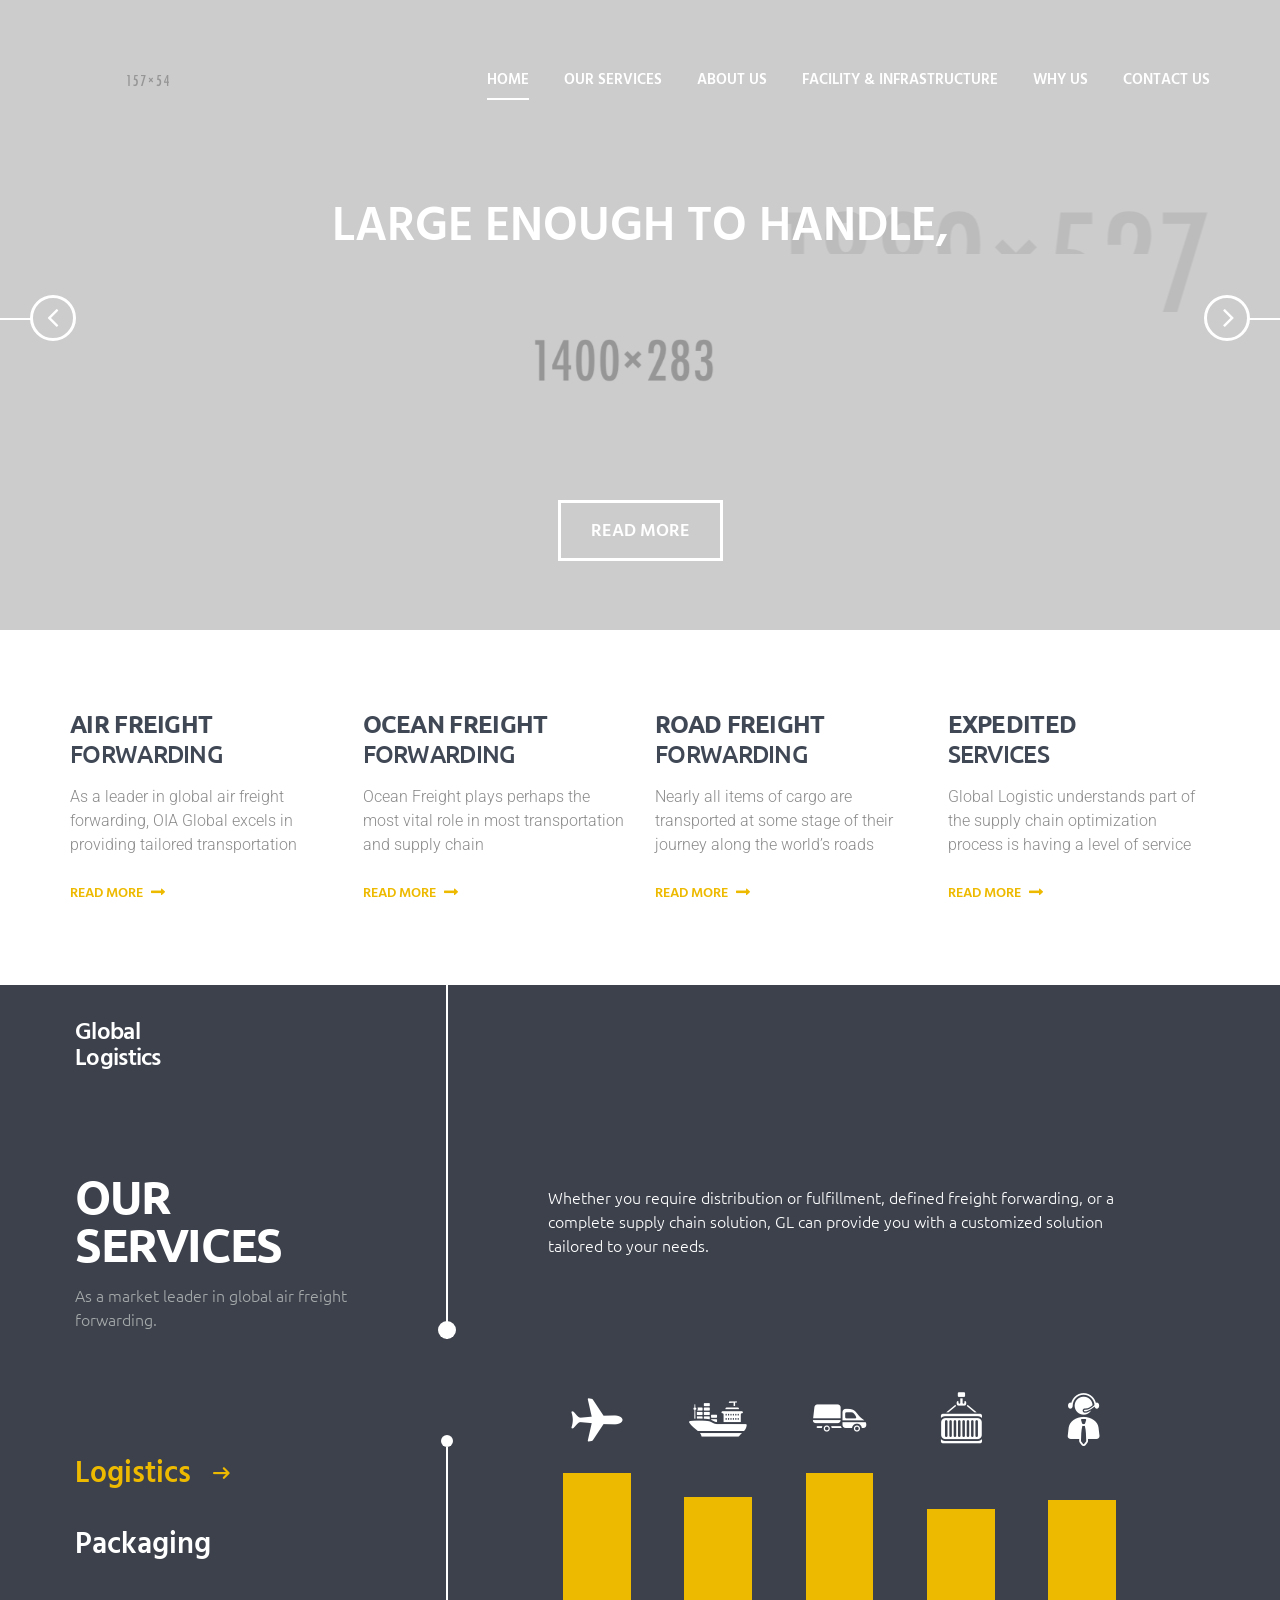
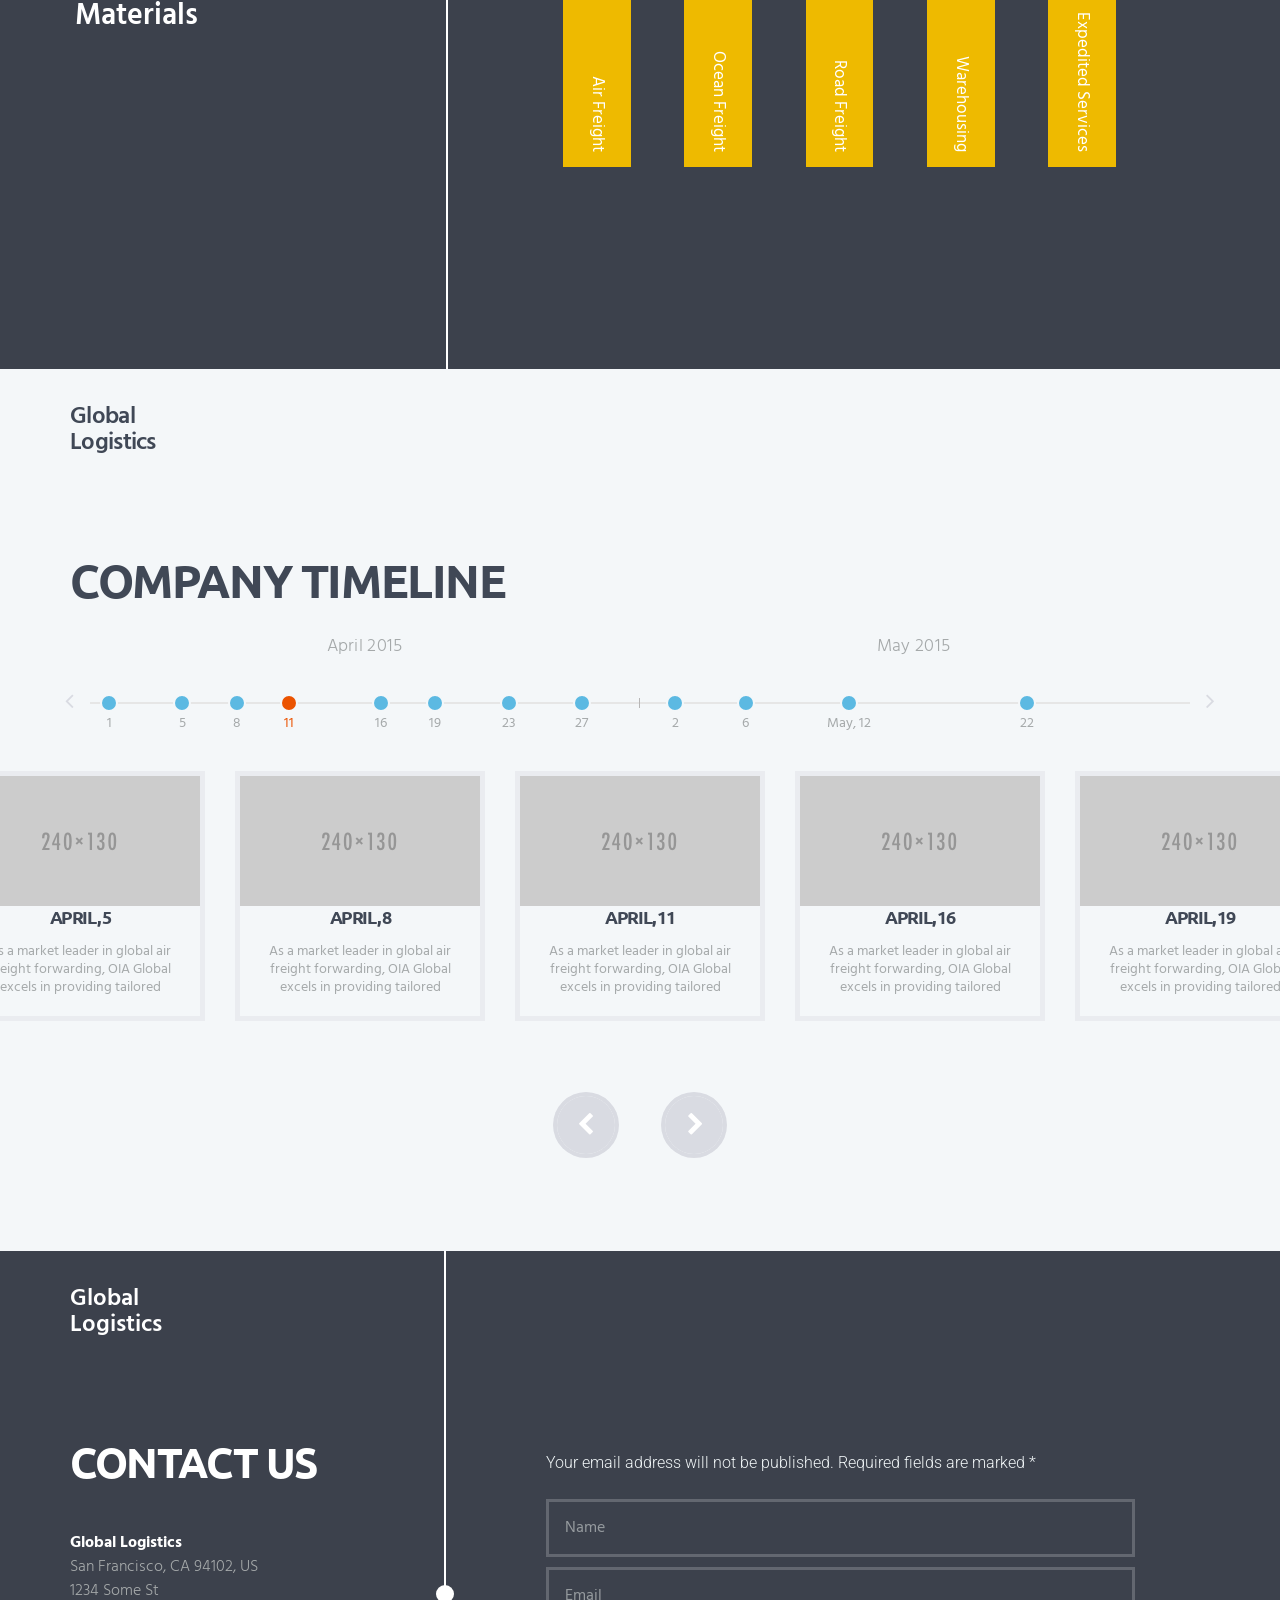
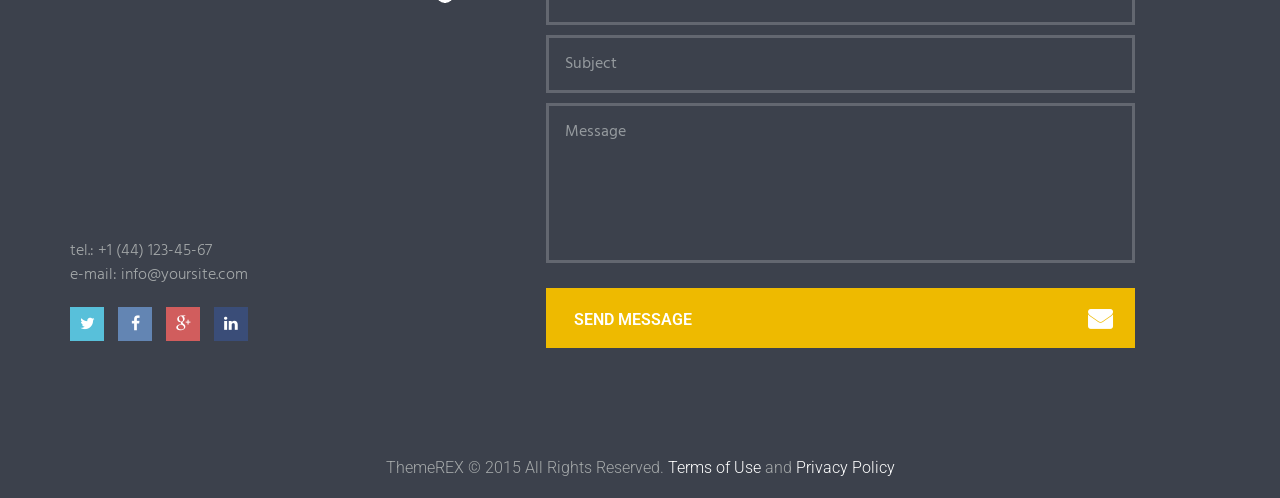
==== global-logistics-2023-11-27-05-33-15-utc/globallogistics-html_v1.1/index.html @ bd1159e5 "Initial commit" ====
<!DOCTYPE html>
<!--[if lt IE 7]>      <html class="no-js lt-ie9 lt-ie8 lt-ie7"> <![endif]-->
<!--[if IE 7]>         <html class="no-js lt-ie9 lt-ie8"> <![endif]-->
<!--[if IE 8]>         <html class="no-js lt-ie9"> <![endif]-->
<!--[if gt IE 8]><!--> 
<html class="no-js"> <!--<![endif]-->
<head>
    <meta charset="UTF-8">
    <meta name="viewport" content="width=device-width, initial-scale=1, maximum-scale=1">
    <link rel="icon" type="image/x-icon" href="images/icon/favicon.ico">
    <title>Global Logistics | Freight & Supply Chain Solutions</title>
    <link rel="stylesheet" href="css/bootstrap.min.css">
    <link rel="stylesheet" id="timeline-css-css" href="css/timeline.css" type="text/css" media="all">
    <link rel="stylesheet" id="packed-css" href="css/_packed.css" type="text/css" media="all">
    <link rel="stylesheet" id="rs-settings-css" href="js/vendor/revslider/css/settings.css" type="text/css" media="all">
    <link rel="stylesheet" id="fontello-style-css" href="css/fontello.css" type="text/css" media="all">
    <link rel="stylesheet" id="main-style-css" href="css/main_style.css" type="text/css" media="all">
    <link rel="stylesheet" id="custom-style-css" href="css/custom-style.css" type="text/css" media="all">
    <style id="custom-style-inline-css" type="text/css"></style>
    <link rel="stylesheet" id="responsive-style-css" href="css/responsive.css" type="text/css" media="all">
</head>

<body class="home page body_style_fullscreen body_filled article_style_stretch top_panel_opacity_transparent top_panel_over user_menu_hide sidebar_hide">

    <div class="body_wrap">

        <div class="page_wrap">

            <div class="top_panel_fixed_wrap"></div>
            <header class="top_panel_wrap">
                <div class="menu_main_wrap logo_left menu_show">
                    <div class="container">
                        <div class="logo">
                            <a href="index.html">
                                <img src="images/icon/157x54.png" class="logo_main" alt="">
                                <span class="logo_info"></span>
                            </a>
                        </div>
                        <div class="menu_main">
                            <nav class="menu_main_nav_area">
                                <ul id="menu_main" class="menu_main_nav">
                                    <li class="menu-item current-menu-item current-menu-parent menu-item-has-children">
                                        <a href="index.html" class="sf-with-ul">Home</a>
                                        <ul class="sub-menu">
                                            <li class="menu-item current-menu-item current_page_item">
                                                <a href="index.html">Homepage Default</a>
                                            </li>
                                            <li class="menu-item">
                                                <a href="homepage-optional.html">Homepage Optional</a>
                                            </li>
                                            <li class="menu-item">
                                                <a href="homepage-creative.html">Homepage Creative</a>
                                            </li>
                                        </ul>
                                    </li>
                                    <li class="menu-item">
                                        <a href="our-services.html">Our services</a>
                                    </li>
                                    <!-- FIXED: About Us now correctly links to about-us.html (not features) -->
                                    <li class="menu-item">
                                        <a href="about-us.html">About Us</a>
                                    </li>
                                    <!-- Facility & Infrastructure - New Menu Item -->
                                    <li class="menu-item">
                                        <a href="facility-infrastructure.html">Facility & Infrastructure</a>
                                    </li>
                                    <!-- Why Us - New Menu Item -->
                                    <li class="menu-item">
                                        <a href="why-us.html">Why Us</a>
                                    </li>
                                    <!-- Contact Us - renamed from Contact -->
                                    <li class="menu-item">
                                        <a href="contacts.html">Contact Us</a>
                                    </li>
                                </ul>
                            </nav>
                            <a href="#" class="menu_main_responsive_button icon-menu"></a>
                        </div>
                    </div>
                </div>
            </header>           

            <section class="slider_wrap slider_fullwide slider_engine_revo slider_alias_main">
                        
                <div id="rev_slider_wrapper" class="rev_slider_wrapper fullwidthbanner-container">
                    <!-- START REVOLUTION SLIDER 4.6.92 fullwidth mode -->
                    <div id="rev_slider_1_1" class="rev_slider fullwidthabanner tp-simpleresponsive">
                        <ul class="tp-revslider-mainul">    <!-- SLIDE  -->
                            <li data-transition="fade" data-slotamount="7" data-masterspeed="400" data-saveperformance="off" class="tp-revslider-slidesli">
                                <!-- MAIN IMAGE -->
                                <div class="slotholder" data-bgposition="center top" data-bgfit="cover">
                                    <img class="tp-bgimg defaultimg" alt="" src="images/slider/2200x1400.png" data-src="images/slider/2200x1400.png">
                                </div>
                                <!-- LAYERS -->

                                <!-- LAYER NR. 1 -->
                                <div class="tp-caption customin fadeout start" data-x="-2115" data-y="-2" data-customin="x:3000;y:0;z:0;rotationX:0;rotationY:0;rotationZ:0;scaleX:1;scaleY:1;skewX:0;skewY:0;opacity:0.66;transformPerspective:600;transformOrigin:50% 50%;" data-speed="7700" data-start="0" data-easing="Power0.easeIn" data-elementdelay="0.1" data-endelementdelay="0.1" data-endspeed="300" data-endeasing="Quad.easeInOut">
                                    <img src="images/slider/1889x527.png" alt=""> 
                                </div>

                                <!-- LAYER NR. 2 -->
                                <div class="tp-caption trx-big tp-fade fadeout tp-resizeme start" data-x="center" data-hoffset="0" data-y="200" data-speed="500" data-start="600" data-easing="Quad.easeOut" data-splitin="none" data-splitout="none" data-elementdelay="0.1" data-endelementdelay="0.1" data-endspeed="400">
                                    Large enough to handle, <br>
                                    small enough to care 
                                </div>

                                <!-- LAYER NR. 3 -->
                                <div class="tp-caption customin ltr start" data-x="center" data-hoffset="-16" data-y="235" data-customin="x:-590;y:-140;z:-70;rotationX:0;rotationY:0;rotationZ:10;scaleX:1;scaleY:1;skewX:0;skewY:0;opacity:0;transformPerspective:600;transformOrigin:50% 50%;" data-speed="600" data-start="1200" data-easing="Quad.easeOut" data-elementdelay="0.1" data-endelementdelay="0.1" data-endspeed="600" data-endeasing="Quad.easeIn">
                                    <img src="images/slider/1400x283.png" alt="" data-ww="1241.696113074205" data-hh="251"> 
                                </div>

                                <!-- LAYER NR. 4 -->
                                <div class="tp-caption trx-no-style sfb fadeout start" data-x="center" data-hoffset="0" data-y="500" data-speed="500" data-start="1600" data-easing="Quad.easeOut" data-splitin="none" data-splitout="none" data-elementdelay="0.1" data-endelementdelay="0.1" data-endspeed="400">
                                    <a href="#" class="sc_button sc_button_square sc_button_bg_light">
                                        <span>read more</span>
                                    </a> 
                                </div>
                            </li>
                            <!-- SLIDE  -->
                            <li data-transition="fade" data-slotamount="7" data-masterspeed="400" data-saveperformance="off" class="tp-revslider-slidesli">
                                <!-- MAIN IMAGE -->
                                <div class="slotholder" data-bgposition="center top" data-bgfit="cover">
                                    <img class="tp-bgimg defaultimg" alt="" src="images/slider/2200x1400.png" data-src="images/slider/2200x1400.png">
                                    <div class="slot">
                                        <div class="slotslide">
                                            <div></div>
                                        </div>
                                    </div>
                                </div>
                                <!-- LAYERS -->

                                <!-- LAYER NR. 1 -->
                                <div class="tp-caption lfl stl start" data-x="center" data-hoffset="-408" data-y="bottom" data-voffset="1" data-speed="500" data-start="1900" data-easing="Quad.easeOut" data-elementdelay="0.1" data-endelementdelay="0.1" data-endspeed="400" data-endeasing="Quad.easeIn">
                                    <img src="images/slider/283x246.png" alt=""> 
                                </div>

                                <!-- LAYER NR. 2 -->
                                <div class="tp-caption sfr ltr start" data-x="center" data-hoffset="146" data-y="bottom" data-voffset="4" data-speed="500" data-start="1400" data-easing="Quad.easeOut" data-elementdelay="0.1" data-endelementdelay="0.5" data-endspeed="700" data-endeasing="Quad.easeIn">
                                    <img src="images/slider/815x246.png" alt=""> 
                                </div>

                                <!-- LAYER NR. 3 -->
                                <div class="tp-caption trx-big-extra tp-fade fadeout tp-resizeme start" data-x="center" data-hoffset="65" data-y="200" data-speed="500" data-start="600" data-easing="Quad.easeOut" data-splitin="none" data-splitout="none" data-elementdelay="0.1" data-endelementdelay="0.1" data-endspeed="400">
                                    Large enough to handle,<br>
                                    small enough to care 
                                </div>

                                <!-- LAYER NR. 4 -->
                                <div class="tp-caption randomrotate fadeout start" data-x="center" data-hoffset="435" data-y="307" data-speed="700" data-start="2500" data-easing="easeOutBounce" data-elementdelay="1" data-endelementdelay="0.1" data-endspeed="500">
                                    <img src="images/slider/107x53.png" alt=""> 
                                </div>
                            </li>
                            <!-- SLIDE  -->
                            <li data-transition="fade" data-slotamount="7" data-masterspeed="400" data-saveperformance="off" class="tp-revslider-slidesli">
                                <!-- MAIN IMAGE -->
                                <div class="slotholder" data-bgposition="center top" data-bgfit="cover">
                                    <img class="tp-bgimg defaultimg" alt="" src="images/slider/2200x1400.png" data-src="images/slider/2200x1400.png">
                                </div>
                                <!-- LAYERS -->

                                <!-- LAYER NR. 1 -->
                                <div class="tp-caption trx-big-left sfb fadeout tp-resizeme start" data-x="100" data-y="250" data-speed="500" data-start="1200" data-easing="Quad.easeOut" data-splitin="none" data-splitout="none" data-elementdelay="0.1" data-endelementdelay="0.1" data-endspeed="400">
                                    Large enough to handle,<br>
                                    small enough to care 
                                </div>

                                <!-- LAYER NR. 2 -->
                                <div class="tp-caption trx-normal-white sfb fadeout tp-resizeme start" data-x="100" data-y="370" data-speed="500" data-start="1600" data-easing="Quad.easeOut" data-splitin="none" data-splitout="none" data-elementdelay="0.1" data-endelementdelay="0.1" data-endspeed="300">
                                    As a market leader in global air freight forwarding, Global<br>
                                    Logistics excels in providing tailored transportation<br>
                                    solutions for client-specific needs.  
                                </div>

                                <!-- LAYER NR. 3 -->
                                <div class="tp-caption trx-no-style sfb fadeout start" data-x="100" data-y="475" data-speed="500" data-start="2000" data-easing="Quad.easeOut" data-splitin="none" data-splitout="none" data-elementdelay="0.1" data-endelementdelay="0.1" data-endspeed="400">
                                    <a href="#" class="sc_button sc_button_square sc_button_bg_light">
                                        <span>read more</span>
                                    </a> 
                                </div>

                                <!-- LAYER NR. 4 -->
                                <div class="tp-caption sfb stb start" data-x="right" data-hoffset="-120" data-y="bottom" data-voffset="10" data-speed="600" data-start="800" data-easing="Quad.easeOut" data-elementdelay="0.1" data-endelementdelay="0.1" data-endspeed="400" data-endeasing="Quad.easeIn">
                                    <img src="images/slider/480x538.png" alt="" data-ww="408.9807692307693" data-hh="459"> 
                                </div>
                            </li>
                        </ul>
                    </div>
                                
                </div><!-- END REVOLUTION SLIDER -->        
            </section>

            <div class="page_content">

                <section class="fullwidth_section forwarding_section">
                    <div class="container-fluid">
                        <div class="row">
                            <div class="col-sm-12">
                                <div class="sc_section">
                                    <div class="sc_content container">
                                        <div class="columns_wrap">
                                            <div class="col-md-3 col-sm-6 col-xs-6 sc_column_item">
                                                <h4 class="sc_title sc_title_regular">Air Freight</h4>
                                                <h4 class="sc_title sc_title_regular">Forwarding</h4>
                                                    <p>As a leader in global air freight forwarding, OIA Global excels in providing tailored transportation</p>
                                                <a href="#" class="sc_button sc_button_square sc_button_bg_underline  sc_button_iconed">
                                                    read more
                                                    <span class="sc_button_iconed icon-right"></span> 
                                                </a>
                                            </div>
                                            <div class="col-md-3 col-sm-6 col-xs-6 sc_column_item">
                                                <h4 class="sc_title sc_title_regular">Ocean Freight</h4>
                                                <h4 class="sc_title sc_title_regular">Forwarding</h4>
                                                    <p>Ocean Freight plays perhaps the most vital role in most transportation and supply chain</p>
                                                <a href="#" class="sc_button sc_button_square sc_button_bg_underline  sc_button_iconed ">
                                                    read more
                                                    <span class="sc_button_iconed icon-right"></span> 
                                                </a>
                                            </div>
                                            <div class="col-md-3 col-sm-6 col-xs-6 sc_column_item">
                                                <h4 class="sc_title sc_title_regular">Road Freight</h4>
                                                <h4 class="sc_title sc_title_regular">Forwarding</h4>
                                                    <p>Nearly all items of cargo are transported at some stage of their journey along the world’s roads</p>
                                                <a href="#" class="sc_button sc_button_square sc_button_bg_underline  sc_button_iconed ">
                                                    read more
                                                    <span class="sc_button_iconed icon-right"></span> 
                                                </a>
                                            </div>
                                            <div class="col-md-3 col-sm-6 col-xs-6 sc_column_item">
                                                <h4 class="sc_title sc_title_regular">Expedited</h4>
                                                <h4 class="sc_title sc_title_regular">Services</h4>
                                                    <p>Global Logistic understands part of the supply chain optimization process is having a level of service</p>
                                                <a href="#" class="sc_button sc_button_square sc_button_bg_underline  sc_button_iconed ">
                                                    read more
                                                    <span class="sc_button_iconed icon-right"></span>
                                                </a>
                                            </div>
                                        </div>
                                    </div>
                                </div>
                            </div>
                        </div>
                    </div>
                </section>

                <section class="fullwidth_section no_padding_container dark_section">
                    <div class="container-fluid">
                        <div class="row">
                            <div class="col-sm-12">
                                <div class="sc_section">
                                    <div class="sc_section_overlay">
                                        <div class="sc_section_content">
                                            <div class="sc_content container">
                                                <div class="sc_section sc_tabs_section style_3">
                                                    <div id="sc_tabs_1" class="sc_tabs sc_tabs_style_3" data-active="0">
                                                        <div class="sc_tabs_wrap_first">
                                                            <div class="sc_tabs_wrap">
                                                                <div class="sc_tabs_top">
                                                                    <h4 class="subtitle">Global<br>Logistics</h4>
                                                                    <h2 class="title">our<br>services</h2>
                                                                    <div class="description">As a market leader in global air freight forwarding.</div>
                                                                </div>
                                                                <ul class="sc_tabs_titles" role="tablist">
                                                                    <li class="sc_tabs_title" role="tab" tabindex="0" aria-controls="sc_tab_1" aria-labelledby="sc_tab_1_tab" aria-selected="true" aria-expanded="true">
                                                                        <a href="#sc_tab_1" class="theme_button ui-tabs-anchor" id="sc_tab_1_tab" tabindex="-1">
                                                                        Logistics
                                                                            <span class="icon-right11"></span>
                                                                        </a>
                                                                    </li>
                                                                    <li class="sc_tabs_title" role="tab" tabindex="-1" aria-controls="sc_tab_2" aria-labelledby="sc_tab_2_tab" aria-selected="false" aria-expanded="false">
                                                                        <a href="#sc_tab_2" class="theme_button ui-tabs-anchor" id="sc_tab_2_tab" tabindex="-1">
                                                                        Packaging
                                                                            <span class="icon-right11"></span>
                                                                        </a>
                                                                    </li>
                                                                    <li class="sc_tabs_title last ui-state-default ui-corner-top" role="tab" tabindex="-1" aria-controls="sc_tab_3" aria-labelledby="sc_tab_3_tab" aria-selected="false" aria-expanded="false">
                                                                        <a href="#sc_tab_3" class="theme_button ui-tabs-anchor" id="sc_tab_3_tab" tabindex="-1">
                                                                        Materials
                                                                            <span class="icon-right11"></span>
                                                                        </a>
                                                                    </li>
                                                                </ul>
                                                            </div> 
                                                            <div id="sc_tab_1" class="sc_tabs_content" aria-labelledby="sc_tab_1_tab" role="tabpanel" aria-hidden="false">
                                                                <p>Whether you require distribution or fulfillment, defined freight forwarding, or a complete supply chain solution, GL can provide you with a customized solution tailored to your needs.</p>
                                                                <div class="sc_skills sc_skills_bar3 sc_skills_vertical" data-type="bar3" data-subtitle="Skills" data-dir="vertical">
                                                                    <div class="columns_wrap sc_skills_columns sc_skills_columns_5">
                                                                        <div class="sc_skills_column col-sm-2 col-xs-2">
                                                                            <div class="sc_skills_item sc_skills_style_1">
                                                                                <div class="sc_skills_icon">
                                                                                    <span class="icon-plane-2"></span>
                                                                                </div> 
                                                                                <div class="sc_skills_total width_icon" data-start="0" data-stop="99" data-step="1" data-max="100" data-speed="31" data-duration="3069" data-ed="%"></div>
                                                                                <div class="sc_skills_count"></div> 
                                                                                <div class="sc_skills_info">
                                                                                    <div class="sc_skills_label">Air Freight </div>
                                                                                </div>
                                                                            </div>
                                                                        </div> 
                                                                        <div class="sc_skills_column col-sm-2 col-xs-2">
                                                                            <div class="sc_skills_item sc_skills_style_1">
                                                                                <div class="sc_skills_icon">
                                                                                    <span class="icon-ship-2"></span>
                                                                                </div> 
                                                                                <div class="sc_skills_total width_icon" data-start="0" data-stop="90" data-step="1" data-max="100" data-speed="13" data-duration="1170" data-ed="%"></div>
                                                                                <div class="sc_skills_count"></div> 
                                                                                <div class="sc_skills_info">
                                                                                    <div class="sc_skills_label">Ocean Freight</div>
                                                                                </div>
                                                                            </div>
                                                                        </div> 
                                                                        <div class="sc_skills_column col-sm-2 col-xs-2">
                                                                            <div class="sc_skills_item sc_skills_style_1">
                                                                                <div class="sc_skills_icon">
                                                                                    <span class="icon-truck-2"></span>
                                                                                </div> 
                                                                                <div class="sc_skills_total width_icon" data-start="0" data-stop="98" data-step="1" data-max="100" data-speed="15" data-duration="1470" data-ed="%"></div>
                                                                                <div class="sc_skills_count"></div> 
                                                                                <div class="sc_skills_info">
                                                                                    <div class="sc_skills_label">Road Freight</div>
                                                                                </div>
                                                                            </div>
                                                                        </div> 
                                                                        <div class="sc_skills_column col-sm-2 col-xs-2">
                                                                            <div class="sc_skills_item sc_skills_style_1">
                                                                                <div class="sc_skills_icon">
                                                                                    <span class="icon-cargo"></span>
                                                                                </div> 
                                                                                <div class="sc_skills_total width_icon" data-start="0" data-stop="86" data-step="1" data-max="100" data-speed="11" data-duration="946" data-ed="%"></div>
                                                                                <div class="sc_skills_count"></div> 
                                                                                <div class="sc_skills_info">
                                                                                    <div class="sc_skills_label">Warehousing</div>
                                                                                </div>
                                                                            </div>
                                                                        </div> 
                                                                        <div class="sc_skills_column col-sm-2 col-xs-2">
                                                                            <div class="sc_skills_item sc_skills_style_1">
                                                                                <div class="sc_skills_icon">
                                                                                    <span class="icon-support"></span>
                                                                                </div> 
                                                                                <div class="sc_skills_total width_icon" data-start="0" data-stop="89" data-step="1" data-max="100" data-speed="16" data-duration="1424" data-ed="%"></div>
                                                                                <div class="sc_skills_count"></div> 
                                                                                <div class="sc_skills_info">
                                                                                    <div class="sc_skills_label">Expedited Services</div>
                                                                                </div>
                                                                            </div>
                                                                        </div>
                                                                    </div>
                                                                </div>
                                                            </div>
                                                            <div id="sc_tab_2" class="sc_tabs_content" aria-labelledby="sc_tab_2_tab" role="tabpanel" aria-hidden="true">
                                                                <h3 class="sc_title sc_title_regular">Secure Packaging</h3>
                                                                    <p>GL has a menu of supply chain solutions that can optimize the effectiveness of your product promotion, and reduce the cost of your packaging and distribution as well as your carbon footprint.</p>
                                                                    <p>“Sales Lift” is music to any marketing, brand or merchandising manager’s ears. GL understands the impact packaging has when your customers are competing for market dollars.</p>
                                                                    <p>Above all OIA’s retail business model combines material choices with an innovative design approach and color management process that supports “Sales Lift” to meet or exceed your ROI expectations.</p>
                                                                <div class="sc_section aligncenter">
                                                                    <figure class="sc_image  sc_image_shape_square">
                                                                        <img src="images/330x267.png" alt="">
                                                                    </figure>
                                                                </div>
                                                            </div>
                                                            <div id="sc_tab_3" class="sc_tabs_content" aria-labelledby="sc_tab_3_tab" role="tabpanel" aria-hidden="true">
                                                                <h3 class="sc_title sc_title_regular">Retail &amp; Transit Packaging</h3>
                                                                <p>GL has a menu of supply chain solutions that can optimize the effectiveness of your product promotion, and reduce the cost of your packaging and distribution as well as your carbon footprint.</p>
                                                                <p>“Sales Lift” is music to any marketing, brand or merchandising manager’s ears. GL understands the impact packaging has when your customers are competing for market dollars.</p>
                                                                <h3 class="sc_title sc_title_regular">Optimization</h3>
                                                                <p>GL is taking optimization to a whole new level. It has evolved into a comprehensive, fully integrated program designed to maximize productivity, minimize waste, and above all, reduce your per unit cost. Nothing exposes the weak links in your supply chain like optimization. And once those weaknesses are identified, we’ll work to eliminate them through our extensive program that includes the following key components:</p>
                                                                <div class="columns_wrap sc_columns sc_columns_count_2">
                                                                    <div class="col-sm-6 sc_column_item">
                                                                        <ul class="sc_list sc_list_style_iconed">
                                                                            <li class="sc_list_item">
                                                                                <span class="sc_list_icon icon-ok"></span>
                                                                                Solutions Engineering
                                                                            </li>
                                                                            <li class="sc_list_item">
                                                                                <span class="sc_list_icon icon-ok"></span>
                                                                                High-Performance Material
                                                                            </li>
                                                                            <li class="sc_list_item">
                                                                                <span class="sc_list_icon icon-ok"></span>
                                                                                Supply Chain Network
                                                                            </li>
                                                                        </ul>
                                                                    </div> 
                                                                    <div class="col-sm-6 sc_column_item">
                                                                        <ul class="sc_list sc_list_style_iconed">
                                                                            <li class="sc_list_item">
                                                                                <span class="sc_list_icon icon-ok"></span>
                                                                                Deployed Resources
                                                                            </li>
                                                                            <li class="sc_list_item">
                                                                                <span class="sc_list_icon icon-ok"></span>
                                                                                Logistics
                                                                            </li>
                                                                            <li class="sc_list_item">
                                                                                <span class="sc_list_icon icon-ok"></span>
                                                                                Financial Reporting
                                                                            </li>
                                                                        </ul>
                                                                    </div>
                                                                </div>
                                                            </div>
                                                        </div>
                                                    </div>
                                                </div>
                                            </div>
                                        </div>
                                    </div>
                                </div>
                            </div>
                        </div>
                    </div>         
                </section>

                <!-- Service Calculator section removed completely -->

                <section class="fullwidth_section grey_section no_padding_top_container timeline_section">
                    <div class="container-fluid">
                        <div class="row">
                            <div class="col-sm-12">
                                <div class="sc_section">
                                    <div class="sc_section_overlay">
                                        <div class="sc_section_content">
                                            <div class="sc_content container">
                                                <h4 class="subtitle_container">Global<br>Logistics</h4>
                                                <h2 class="sc_title sc_title_regular sc_align_left">Company timeline</h2>
                                            </div>
                                            <div class="sc_section bg_tint_none">
                                                <!-- BEGIN TIMELINE --> 

                                                <div id="tl1" class="timeline flatLine">
                                                    <div class="item" data-id="01/04/2015" data-description="April, 1" data-count="0">
                                                        <a class="con_borderImage">
                                                            <img src="images/timeline/240x130.png" alt="">
                                                        </a>
                                                        <h2>April, 1</h2>
                                                        <span>As a market leader in global air freight forwarding, OIA Global excels in providing tailored</span>
                                                    </div>
                                                    <div class="item_open" data-id="01/04/2015" data-count="0">
                                                        <div class="item_open_cwrapper">
                                                            <div class="t_close" data-count="0" data-id="01/04/2015">Close</div>
                                                            <div class="item_open_content">
                                                                <img class="ajaxloader" src="images/timeline/loadingAnimation.gif" alt="">
                                                            </div>
                                                        </div>
                                                    </div>
                                                    <div class="item" data-id="05/04/2015" data-description="April, 5" data-count="1">
                                                        <a class="con_borderImage">
                                                            <img src="images/timeline/240x130.png" alt="">
                                                        </a>
                                                        <h2>April, 5</h2>
                                                        <span>As a market leader in global air freight forwarding, OIA Global excels in providing tailored</span>
                                                    </div>
                                                    <div class="item_open" data-id="05/04/2015" data-count="1">
                                                        <div class="item_open_cwrapper">
                                                            <div class="t_close" data-count="1" data-id="05/04/2015">Close</div>
                                                            <div class="item_open_content">
                                                                <img class="ajaxloader" src="images/timeline/loadingAnimation.gif" alt="">
                                                            </div>
                                                        </div>
                                                    </div>
                                                    <div class="item" data-id="08/04/2015" data-description="April, 8" data-count="2">
                                                        <a class="con_borderImage">
                                                            <img src="images/timeline/240x130.png" alt="">
                                                        </a>
                                                        <h2>April, 8</h2>
                                                        <span>As a market leader in global air freight forwarding, OIA Global excels in providing tailored</span>
                                                    </div>
                                                    <div class="item_open" data-id="08/04/2015" data-count="2">
                                                        <div class="item_open_cwrapper">
                                                            <div class="t_close" data-count="2" data-id="08/04/2015">Close</div>
                                                            <div class="item_open_content">
                                                                <img class="ajaxloader" src="images/timeline/loadingAnimation.gif" alt="">
                                                            </div>
                                                        </div>
                                                    </div>
                                                    <div class="item" data-id="11/04/2015" data-description="April, 11" data-count="3">
                                                        <a class="con_borderImage">
                                                            <img src="images/timeline/240x130.png" alt="">
                                                        </a>
                                                        <h2>April, 11</h2>
                                                        <span>As a market leader in global air freight forwarding, OIA Global excels in providing tailored </span>
                                                    </div>
                                                    <div class="item_open" data-id="11/04/2015" data-count="3">
                                                        <div class="item_open_cwrapper">
                                                            <div class="t_close" data-count="3" data-id="11/04/2015">Close</div>
                                                            <div class="item_open_content">
                                                                <img class="ajaxloader" src="images/timeline/loadingAnimation.gif" alt="">
                                                            </div>
                                                        </div>
                                                    </div>
                                                    <div class="item" data-id="16/04/2015" data-description="April, 16" data-count="4">
                                                        <a class="con_borderImage">
                                                            <img src="images/timeline/240x130.png" alt="">
                                                        </a>
                                                        <h2>April, 16</h2>
                                                        <span>As a market leader in global air freight forwarding, OIA Global excels in providing tailored </span>
                                                    </div>
                                                    <div class="item_open" data-id="16/04/2015" data-count="4">
                                                        <div class="item_open_cwrapper">
                                                            <div class="t_close" data-count="4" data-id="16/04/2015">Close</div>
                                                            <div class="item_open_content">
                                                                <img class="ajaxloader" src="images/timeline/loadingAnimation.gif" alt="">
                                                            </div>
                                                        </div>
                                                    </div>
                                                    <div class="item" data-id="19/04/2015" data-description="April, 19" data-count="5">
                                                        <a class="con_borderImage">
                                                            <img src="images/timeline/240x130.png" alt="">
                                                        </a>
                                                        <h2>April, 19</h2>
                                                        <span>As a market leader in global air freight forwarding, OIA Global excels in providing tailored</span>
                                                    </div>
                                                    <div class="item_open" data-id="19/04/2015" data-count="5">
                                                        <div class="item_open_cwrapper">
                                                            <div class="t_close" data-count="5" data-id="19/04/2015">Close</div>
                                                            <div class="item_open_content">
                                                                <img class="ajaxloader" src="images/timeline/loadingAnimation.gif" alt="">
                                                            </div>
                                                        </div>
                                                    </div>
                                                    <div class="item" data-id="23/04/2015" data-description="April, 23" data-count="6">
                                                        <a class="con_borderImage">
                                                            <img src="images/timeline/240x130.png" alt="">
                                                        </a>
                                                        <h2>April, 23</h2>
                                                        <span>As a market leader in global air freight forwarding, OIA Global excels in providing tailored </span>
                                                    </div>
                                                    <div class="item_open" data-id="23/04/2015" data-count="6">
                                                        <div class="item_open_cwrapper">
                                                            <div class="t_close" data-count="6" data-id="23/04/2015">Close</div>
                                                            <div class="item_open_content">
                                                                <img class="ajaxloader" src="images/timeline/loadingAnimation.gif" alt="">
                                                            </div>
                                                        </div>
                                                    </div>
                                                    <div class="item" data-id="27/04/2015" data-description="April, 27" data-count="7">
                                                        <a class="con_borderImage">
                                                            <img src="images/timeline/240x130.png" alt="">
                                                        </a>
                                                        <h2>April, 27</h2>
                                                        <span>As a market leader in global air freight forwarding, OIA Global excels in providing tailored </span>
                                                    </div>
                                                    <div class="item_open" data-id="27/04/2015" data-count="7">
                                                        <div class="item_open_cwrapper">
                                                            <div class="t_close" data-count="7" data-id="27/04/2015">Close</div>
                                                            <div class="item_open_content">
                                                                <img class="ajaxloader" src="images/timeline/loadingAnimation.gif" alt="">
                                                            </div>
                                                        </div>
                                                    </div>
                                                    <div class="item" data-id="02/05/2015" data-description="May, 2" data-count="8">
                                                        <a class="con_borderImage">
                                                            <img src="images/timeline/240x130.png" alt="">
                                                        </a>
                                                        <h2>May, 2</h2>
                                                        <span>As a market leader in global air freight forwarding, OIA Global excels in providing tailored</span>
                                                    </div>
                                                    <div class="item_open" data-id="02/05/2015" data-count="8">
                                                        <div class="item_open_cwrapper">
                                                            <div class="t_close" data-count="8" data-id="02/05/2015">Close</div>
                                                            <div class="item_open_content">
                                                                <img class="ajaxloader" src="images/timeline/loadingAnimation.gif" alt="">
                                                            </div>
                                                        </div>
                                                    </div>
                                                    <div class="item" data-id="06/05/2015" data-description="May, 6" data-count="9">
                                                        <a class="con_borderImage">
                                                            <img src="images/timeline/240x130.png" alt="">
                                                        </a>
                                                        <h2>May, 6</h2>
                                                        <span>As a market leader in global air freight forwarding, OIA Global excels in providing tailored</span>
                                                    </div>
                                                    <div class="item_open" data-id="06/05/2015" data-count="9">
                                                        <div class="item_open_cwrapper">
                                                            <div class="t_close" data-count="9" data-id="06/05/2015">Close</div>
                                                            <div class="item_open_content">
                                                                <img class="ajaxloader" src="images/timeline/loadingAnimation.gif" alt="">
                                                            </div>
                                                        </div>
                                                    </div>
                                                    <div class="item" data-id="12/05/2015" data-name="May, 12" data-description="May, 12" data-count="10">
                                                        <a class="con_borderImage">
                                                            <img src="images/timeline/240x130.png" alt="">
                                                        </a>
                                                        <h2>May, 12</h2>
                                                        <span>As a market leader in global air freight forwarding, OIA Global excels in providing tailored</span>
                                                    </div>
                                                    <div class="item_open" data-id="12/05/2015" data-count="10">
                                                        <div class="item_open_cwrapper">
                                                            <div class="t_close" data-count="10" data-id="12/05/2015">Close</div>
                                                            <div class="item_open_content">
                                                                <img class="ajaxloader" src="images/timeline/loadingAnimation.gif" alt="">
                                                            </div>
                                                        </div>
                                                    </div>
                                                    <div class="item" data-id="22/05/2015" data-description="May, 22" data-count="11">
                                                        <a class="con_borderImage">
                                                            <img src="images/timeline/240x130.png" alt="">
                                                        </a>
                                                        <h2>May, 22</h2>
                                                        <span>As a market leader in global air freight forwarding, OIA Global excels in providing tailored</span>
                                                    </div>
                                                    <div class="item_open" data-id="22/05/2015" data-count="11">
                                                        <div class="item_open_cwrapper">
                                                            <div class="t_close" data-count="11" data-id="22/05/2015">Close</div>
                                                            <div class="item_open_content">
                                                                <img class="ajaxloader" src="images/timeline/loadingAnimation.gif" alt="">
                                                            </div>
                                                        </div>
                                                    </div>
                                                    <div class="item" data-id="02/06/2015" data-description="June, 2" data-count="12">
                                                        <a class="con_borderImage">
                                                            <img src="images/timeline/240x130.png" alt="">
                                                        </a>
                                                        <h2>June, 2</h2>
                                                        <span>As a market leader in global air freight forwarding, OIA Global excels in providing tailored </span>
                                                    </div>
                                                    <div class="item_open" data-id="02/06/2015" data-count="12">
                                                        <div class="item_open_cwrapper">
                                                            <div class="t_close" data-count="12" data-id="02/06/2015">Close</div>
                                                            <div class="item_open_content">
                                                                <img class="ajaxloader" src="images/timeline/loadingAnimation.gif" alt="">
                                                            </div>
                                                        </div>
                                                    </div>
                                                </div> 
                                                <!-- END TIMELINE --> 
                                            </div>
                                        </div>
                                    </div>
                                </div>
                            </div>
                        </div>
                    </div>                
                </section>

                <!-- Testimonials (what people say about us) removed completely -->
                <!-- Featured News section removed completely -->
                <!-- Newsletter subscribe section removed completely -->

                <section class="fullwidth_section no_padding_top_container dark_section">
                    <div class="container-fluid">
                        <div class="row">
                            <div class="col-sm-12">
                                <div class="sc_section">
                                    <div class="sc_section_overlay">
                                        <div class="sc_section_content">
                                            <div class="sc_content container">
                                                <div class="sc_contact_form sc_contact_form_standard">
                                                    <div class="sc_contact_form_left">
                                                        <div class="sc_contact_info">
                                                            <h6 class="sc_contact_form_subtitle">Global<br>Logistics</h6>
                                                            <h2 class="sc_contact_form_title">contact us</h2>
                                                            <div class="sc_contact_form_address_wrap">
                                                                <div class="sc_contact_form_address_field">
                                                                    <span class="sc_contact_form_address_data">
                                                                        <b>Global Logistics</b>
                                                                        <br>San Francisco, CA 94102, US
                                                                        <br>1234 Some St
                                                                    </span>
                                                                </div>
                                                            </div>
                                                        </div>
                                                        <div class="sc_contact_info_bottom">
                                                            <div class="sc_contact_form_address_wrap">
                                                                <div class="sc_contact_form_address_field">
                                                                    <span class="sc_contact_form_address_label">tel.: </span>
                                                                    <span class="sc_contact_form_address_data">+1 (44) 123-45-67</span>
                                                                </div>
                                                                <div class="sc_contact_form_address_field">
                                                                    <span class="sc_contact_form_address_label">e-mail: </span>
                                                                    <span class="sc_contact_form_address_data">info@yoursite.com</span>
                                                                </div>
                                                            </div>
                                                            <div class="sc_socials sc_socials_size_small  color_icons">
                                                                <div class="sc_socials_item">
                                                                    <a href="https://twitter.com/Theme_REX" target="_blank" class="social_icons social_twitter icons">
                                                                        <span class="icon-twitter"></span>
                                                                        <span class="sc_socials_hover icon-twitter"></span>
                                                                    </a>
                                                                </div>
                                                                <div class="sc_socials_item">
                                                                    <a href="https://www.facebook.com/themerex" target="_blank" class="social_icons social_facebook icons">
                                                                        <span class="icon-facebook"></span>
                                                                        <span class="sc_socials_hover icon-facebook"></span>
                                                                    </a>
                                                                </div>
                                                                <div class="sc_socials_item">
                                                                    <a href="https://plus.google.com/102189073109602153696" target="_blank" class="social_icons social_gplus icons">
                                                                        <span class="icon-gplus"></span>
                                                                        <span class="sc_socials_hover icon-gplus"></span>
                                                                    </a>
                                                                </div>
                                                                <div class="sc_socials_item">
                                                                    <a href="#" target="_blank" class="social_icons social_linkedin icons">
                                                                        <span class="icon-linkedin"></span>
                                                                        <span class="sc_socials_hover icon-linkedin"></span>
                                                                    </a>
                                                                </div>
                                                            </div>
                                                        </div>
                                                    </div>
                                                    <div class="sc_contact_form_right">
                                                        <p class="sc_contact_form_description">Your email address will not be published. Required fields are marked *</p>
                                                        <form data-formtype="contact" method="post" action="#">
                                                            <div class="sc_contact_form_info">
                                                                <div class="sc_contact_form_item sc_contact_form_field label_over">
                                                                    <label class="required" for="sc_contact_form_username">Name</label>
                                                                    <input id="sc_contact_form_username" type="text" name="username" placeholder="Name">
                                                                </div>
                                                                <div class="sc_contact_form_item sc_contact_form_field label_over">
                                                                    <label class="required" for="sc_contact_form_email">E-mail</label>
                                                                    <input id="sc_contact_form_email" type="text" name="email" placeholder="Email">
                                                                </div>
                                                                <div class="sc_contact_form_item sc_contact_form_field label_over">
                                                                    <label class="required" for="sc_contact_form_subj">Subject</label>
                                                                    <input id="sc_contact_form_subj" type="text" name="subject" placeholder="Subject">
                                                                </div>
                                                            </div>
                                                            <div class="sc_contact_form_item sc_contact_form_message label_over">
                                                                <label class="required" for="sc_contact_form_message">Message</label>
                                                                <textarea id="sc_contact_form_message" name="message" placeholder="Message"></textarea>
                                                            </div>
                                                            <div class="sc_contact_form_item sc_contact_form_button">
                                                                <button>
                                                                    Send message
                                                                    <span class="icon-mail-alt"></span>
                                                                </button>
                                                            </div>
                                                            <div class="result sc_infobox"></div>
                                                        </form>
                                                    </div>
                                                </div>
                                            </div>
                                        </div>
                                    </div>
                                </div>
                            </div>
                        </div>
                    </div>
                </section>    

            </div>        

            <section class="copyright_wrap fullwidth_section dark_section">
                <div class="container-fluid">
                    <div class="row">
                        <div class="col-sm-12">
                            <div class="container">
                                <p>ThemeREX © 2015 All Rights Reserved. 
                                    <a href="#">Terms of Use</a> 
                                    and
                                    <a href="#">Privacy Policy</a>
                                </p>
                            </div>
                        </div>
                    </div>
                </div>
            </section>
                    
        </div>

    </div>

<div class="preloader">
    <div class="preloader_image"></div>
</div>

    <script type="text/javascript" src="js/vendor/jquery.js"></script>
    <script type="text/javascript" src="js/vendor/jquery-migrate.min.js"></script>
    <script type="text/javascript" src="js/vendor/bootstrap.min.js"></script>

    <script type="text/javascript" src="js/vendor/jquery.timeline.min.js"></script>
    <script type="text/javascript" src="js/vendor/revslider/js/jquery.themepunch.tools.min.js"></script>
    <script type="text/javascript" src="js/vendor/revslider/js/jquery.themepunch.revolution.min.js"></script>
    
    <script type="text/javascript" src="js/_packed.js"></script>
    <script type="text/javascript" src="js/shortcodes.min.js"></script>
    <script type="text/javascript" src="js/_main.js"></script>
        
    <script type="text/javascript" src="js/vendor/jquery.formstyler.js"></script>
    <script type="text/javascript" src="js/vendor/jquery.validate.js"></script>
    <script type="text/javascript" src="js/vendor/logical.js"></script>
   

</body>
</html>
---- global-logistics-2023-11-27-05-33-15-utc/globallogistics-html_v1.1/css/timeline.css ----
@font-face {
    font-family: 'BebasNeueRegular';
    src: url('../font/bebasneue-webfont.eot');
    src: url('../font/bebasneue-webfont.eot?#iefix') format('embedded-opentype'),
         url('../font/bebasneue-webfont.woff') format('woff'),
         url('../font/bebasneue-webfont.ttf') format('truetype'),
         url('../font/bebasneue-webfont.svg#BebasNeueRegular') format('svg');
    font-weight: normal;
    font-style: normal;

}
@font-face {
  font-family: 'FontAwesome';
  src: url('../font/fontawesome-webfont.eot?v=4.0.3');
  src: url('../font/fontawesome-webfont.eot?#iefix&v=4.0.3') format('embedded-opentype'), 
       url('../font/fontawesome-webfont.woff?v=4.0.3') format('woff'), 
       url('../font/fontawesome-webfont.ttf?v=4.0.3') format('truetype'), 
       url('../font/fontawesome-webfont.svg?v=4.0.3#fontawesomeregular') format('svg');
  font-weight: normal;
  font-style: normal;
}

/* --- IMAGE --- */

.timeline a.timeline_rollover_bottom,
.timeline a.timeline_rollover_right,
.timeline a.timeline_rollover_top,
.timeline a.timeline_rollover_left
{
	margin:0;
 	display:block;
	position:relative;
	overflow:hidden;
}

.timeline a.timeline_rollover_bottom img,
.timeline a.timeline_rollover_right img,
.timeline a.timeline_rollover_top img,
.timeline a.timeline_rollover_left img {
	display:block;
}
.timeline .image_roll_zoom {
	display:inline-block;
	width:100%;
	height:100%;
	position:absolute;
	background:url('../../images/44x44.png') no-repeat center center;
}
.timeline .image_roll_glass {
	display:none;
	width:100%;
	height:100%;
	position:absolute;
	top:0;
	left:0;
	background:url('../../images/glass.png') repeat;
}


.timeline,
#content .timeline {
	height:0;
	overflow:hidden;
	position:relative;
}
.timelineLoader {
	width:100%;
	text-align:center;
	padding:150px 0;
}

.timeline .timeline_line .t_node_desc.t_node_desc_empty,
#content .timeline .timeline_line .t_node_desc.t_node_desc_empty,
 .timeline .timeline_line .t_node_desc.t_node_desc_empty > span,
#content .timeline .timeline_line .t_node_desc.t_node_desc_empty >span {
    display:none !important;
}


/* fixed line holder */
.timeline .timeline_line,
#content .timeline .timeline_line {
	margin-top:10px;
	margin-bottom:10px;
	width:100%;
}

/* full (including months that are not shown) line holder */
.timeline .t_line_holder,
#content .timeline .t_line_holder {
	height:80px;
	background:url('../images/timeline/light/line.jpg') repeat-x 0px 39px;
}

.timeline.darkLine .t_line_holder,
#content .timeline.darkLine .t_line_holder {
	background:url('../images/timeline/dark/line.jpg') repeat-x 0px 39px;
}

/* 2 months are stored in one view */
.timeline .t_line_view,
#content .timeline .t_line_view {
	height:20px;
	width:100%;
}

/* holder for year number */
.timeline h3.t_line_year,
#content .timeline h3.t_line_year {
	font-family: 'BebasNeueRegular';
	font-weight:normal;
	font-size:22px;
	margin:0;
	color:#545454;
}

/* holder for 1 month (constist of nodes and month caption) - we use borders to separate months thats why it has width 2px less then 50% */
.timeline .t_line_m,
#content .timeline .t_line_m {
	margin-top:35px;
	height:10px;
	border-left:1px solid #545454;
	border-right:1px solid #545454;
	width:448px;
}

/* month on the right side - has left set at 459 so border would overlap border from first element (to evade duplicated borders) */
.timeline .t_line_m.right,
#content .timeline .t_line_m.right {
	left:449px;
	width:449px;
}

/* month caption */
.timeline h4.t_line_month,
#content .timeline h4.t_line_month {
	font-family: 'BebasNeueRegular';
	font-weight:normal;
	font-size:20px;
	margin:-30px 0 0;
	color:#545454;
}


/* node on the timeline */
.timeline a.t_line_node,
#content .timeline a.t_line_node {
	text-decoration:none;
	padding:38px 0 4px;
	height:10px;
	font-size:12px;
	top:-25px;
	background:url('../images/timeline/light/dot.png') no-repeat center 24px;
	color:#141817;
}
.timeline.darkLine a.t_line_node,
#content .timeline.darkLine a.t_line_node {
	background:url('../images/timeline/dark/dot.png') no-repeat center 24px;
}

.timeline a.t_line_node:hover,
#content .timeline a.t_line_node:hover {
	background:url('../images/timeline/light/dot-rollover.png') no-repeat center 24px;
}

.timeline.darkLine a.t_line_node:hover,
#content .timeline.darkLine a.t_line_node:hover {
	background:url('../images/timeline/dark/dot-rollover.png') no-repeat center 24px;
}
.timeline a.t_line_node.active,
#content .timeline a.t_line_node.active {
	background:url('../images/timeline/light/dot-selected.png') no-repeat center 24px;
}

.timeline.darkLine a.t_line_node.active,
#content .timeline.darkLine a.t_line_node.active {
	background:url('../images/timeline/dark/dot-selected.png') no-repeat center 24px;
}

/* FLAT line design */

.timeline.flatLine .t_line_holder,
#content .timeline.flatLine .t_line_holder {
	padding: 10px 0 0 0;
	height:80px;
	background:url('../images/timeline/light/line.jpg') repeat-x 0px 49px;
}

.timeline.flatLine .t_line_m,
#content .timeline.flatLine .t_line_m {
	border-left:1px solid transparent;
	border-right:1px solid #b7b6b6;
}

.timeline.flatLine .t_line_m.right,
#content .timeline.flatLine .t_line_m.right {
	border-left:1px solid #b7b6b6;
	border-right:1px solid transparent;
}


.timeline.flatLine a.t_line_node,
#content .timeline.flatLine a.t_line_node {
	text-decoration:none;
	padding:38px 0 4px;
	font-family: Montserrat;
	height:10px;
	font-size:12px;
	line-height:12px;
	top:-25px;
	position: relative;
	color:#b7b6b6;
}
.timeline.flatLine a.t_line_node:after,
#content .timeline.flatLine a.t_line_node:after {
	content: "";
	border-radius: 22px;
	height: 10px;
	width: 10px;
	border: 2px solid #ffffff;
	position: absolute;
	top: 23px;
	left: 50%;
	margin: 0 0 0 -7px;
	background:#dd5555;
}
.timeline.flatLine a.t_line_node.active,
#content .timeline.flatLine a.t_line_node.active {
	color:#dd5555;
}

.timeline.flatLine a.t_line_node.active:after,
#content .timeline.flatLine a.t_line_node.active:after {
	border: 2px solid #b7b6b6;
}


.timeline.flatLine .t_node_desc,
#content .timeline.flatLine .t_node_desc {
	padding: 0;
	white-space: normal !important;
	top:-50px;
	opacity: 0;
	filter: alpha(opacity=0);
	left: 50%;
	color:#fff;
	display: inline-block !important;
	position: relative;
	transition:top 200ms, opacity 500ms;
	-webkit-transition:top 200ms, opacity 500ms;
	-moz-transition:top 200ms, opacity 500ms;
	background: transparent;
}

.timeline.flatLine a.t_line_node:hover .t_node_desc,
#content .timeline.flatLine a.t_line_node:hover .t_node_desc {
	top:0;
	opacity: 1;
	filter: alpha(opacity=100);
}

.timeline.flatLine .t_node_desc span,
#content .timeline.flatLine .t_node_desc span {
	white-space: nowrap;
	margin-left: -50%;
	margin-right: 50%;
	margin-top: -16px;
	display: block !important;
	padding:8px;
	border-radius: 3px;
	background: #dd5555;
	position: relative;
}
.timeline.flatLine .t_node_desc span:after,
#content .timeline.flatLine .t_node_desc span:after {
	content: "";
	width: 0;
	height: 0;
	display: block;
	position: absolute;
	bottom: -10px;
	border:5px solid transparent;
	border-top:5px solid #dd5555;
	left:50%;
	margin-left: -5px;
}
.timeline.flatLine #t_line_left,
.timeline.flatLine #t_line_right,
#content .timeline.flatLine #t_line_left,
#content .timeline.flatLine #t_line_right {
	display: inline-block;
	font-family: FontAwesome;
	font-style: normal;
	font-weight: normal;
	line-height: 1;
	-webkit-font-smoothing: antialiased;
	-moz-osx-font-smoothing: grayscale;
	cursor:pointer;
	top:39px;
	width:14px;
	height:21px;
	font-size: 21px;
	color: #b7b6b6;
	position: relative;
	background: transparent;
}

.timeline.flatLine #t_line_left:hover,
.timeline.flatLine #t_line_right:hover,
#content .timeline.flatLine #t_line_left:hover,
#content .timeline.flatLine #t_line_right:hover {
	color: #dd5555;
	background: transparent;
}

/* line arrow left */
.timeline.flatLine #t_line_left,
#content .timeline.flatLine #t_line_left {
	left:-30px;
}
.timeline.flatLine #t_line_left:after,
#content .timeline.flatLine #t_line_left:after {
	content: "\f104";
	position: absolute;
	right: 0;
	top:0;
}

/* line arrow right */
.timeline.flatLine #t_line_right,
#content .timeline.flatLine #t_line_right {
	right:-30px;
}
.timeline.flatLine #t_line_right:after,
#content .timeline.flatLine #t_line_right:after {
	content: "\f105";
	position: absolute;
	left: 0;
	top:0;
}

/* node description */
.timeline .t_node_desc,
#content .timeline .t_node_desc {
	background: rgb(26,134,172);
	opacity:0.9;
	filter:alpha(opacity=90);
	top:0;
	color:#fff;
	padding:1px 5px;
}

/* descriptions on right side go from right to left */
.timeline .t_node_desc.pos_right,
#content .timeline .t_node_desc.pos_right {
	right:0;
}

/* line arrow left */
.timeline #t_line_left,
#content .timeline #t_line_left {
	cursor:pointer;
	left:-30px;
	top:30px;
	width:14px;
	height:19px;
	background:url('../images/timeline/light/dot-selected.png') no-repeat left top;
}
.timeline.darkLine #t_line_left,
#content .timeline.darkLine #t_line_left {
	background:url('../images/timeline/dark/dot-selected.png') no-repeat left bottom;
}
.timeline #t_line_left:hover,
#content .timeline #t_line_left:hover {
	background:url('../images/timeline/light/dot-selected.png') no-repeat left bottom;
}
.timeline.darkLine #t_line_left:hover,
#content .timeline.darkLine #t_line_left:hover {
	background:url('../images/timeline/dark/dot-selected.png') no-repeat left top;
}

/* line arrow right */
.timeline #t_line_right,
#content .timeline #t_line_right {
	cursor:pointer;
	right:-30px;
	top:30px;
	width:14px;
	height:19px;
	background:url('../images/timeline/light/dot-selected.png') no-repeat right top;
}
.timeline.darkLine #t_line_right,
#content .timeline.darkLine #t_line_right {
	background:url('../images/timeline/dark/dot-selected.png') no-repeat right bottom;
}
.timeline #t_line_right:hover,
#content .timeline #t_line_right:hover {
	background:url('../images/timeline/light/dot-selected.png') no-repeat right bottom;
}
.timeline.darkLine #t_line_right:hover,
#content .timeline.darkLine #t_line_right:hover {
	background:url('../images/timeline/dark/dot-selected.png') no-repeat right top;
}

/* items container */
.timeline .timeline_items_wrapper,
#content .timeline .timeline_items_wrapper {
	position: relative;
	width: 100%;
	margin: 10px 0;
}
.timeline .timeline_items,
#content .timeline .timeline_items {
	padding:10px 0;
}

/* single item (margines set from javascript) */
.timeline .item,
#content .timeline .item {
	height:380px;
	text-align:center;
	background:url('../images/timeline/light/background-white.jpg') repeat; 
	color:#545454;
	-moz-box-shadow: -3px 1px 6px rgba(0,0,0,0.4);
	-webkit-box-shadow: -3px 1px 6px rgba(0,0,0,0.4);
	box-shadow: -3px 1px 6px rgba(0,0,0,0.4);
	width:200px;
}

.timeline .item .post_date {
	font-family: Montserrat;
	background: #dd5555;
	color: #ffffff;
	border-radius: 50%;
	width: 35px;
	height: 35px;
	padding: 15px;
	text-align: center;
	font-size: 24px;
	line-height: 24px;
	margin: -34px 18px 0 0;
	float: right;
	position: relative;
	z-index: 2;
}

.timeline .item .post_date span {
	display: block;
	width: auto;
	height: auto;
	font-size: 12px;
	line-height: 12px;
	margin: 0 !important;
}


.timeline .item.item_node_hover,
#content .timeline .item.item_node_hover {
	-moz-box-shadow: 0px 0px 10px rgba(0,0,0,0.9);
	-webkit-box-shadow: 0px 0px 10px rgba(0,0,0,0.9);
	box-shadow: 0px 0px 10px rgba(0,0,0,0.9);
}

.timeline.flatLine .item.item_node_hover:before,
#content .timeline.flatLine .item.item_node_hover:before {
	content: "";
	position: absolute;
	height: 4px;
	background: #dd5555;
	width: 100%;
	z-index: 2;
	top:0;
	left:0;
}

.timeline.flatLine .item.item_node_hover:after,
#content .timeline.flatLine .item.item_node_hover:after {
	content: "";
	position: absolute;
	height: 0;
	width: 0;
	z-index: 2;
	top:0;
	left:50%;
	margin: 4px 0 0 -6px;
	border: 6px solid transparent;
	border-top: 6px solid #dd5555;
	
}


/* ----- content - non-plugin elements ----- */
.timeline .item img,
#content .timeline .item img {
	margin:0;
	padding:0;
	border:0;
}

.timeline .con_borderImage,
#content .timeline .con_borderImage {
	border:0;
	border-bottom:5px solid #1a86ac;
}

.timeline .item span,
#content .timeline .item span{
	display:block;
	margin:0px 20px 10px;
}
.timeline .item .read_more,
#content .timeline .item .read_more {
	position:absolute;
	bottom:15px;
	right:0px;
	padding:2px 8px 2px 10px;
	font-family: 'BebasNeueRegular' !important;
	font-weight:normal !important;
	font-size:20px !important;
	line-height:20px !important;
	color:#ffffff !important;
	background: rgba(0,0,0,0.35);
	cursor:pointer;
}
.timeline .item .read_more:hover,
#content .timeline .item .read_more:hover {
	background:rgb(26,134,172);
}

.timeline.flatButton .item .read_more,
.timeline.flatWideButton .item .read_more,
#content .timeline.flatButton .item .read_more,
#content .timeline.flatWideButton .item .read_more {
	font-family: Montserrat !important;
	padding:10px;
	font-size:12px !important;
	line-height:12px !important;
	left:0;
	bottom:0;
	right: auto;
	color:#ffffff;
	cursor:pointer;
	margin: 0 20px 20px;
	border-radius: 3px;
	background:#dd5555;
	transition:background-color 300ms;
	-webkit-transition: background-color 300ms;
	-moz-transition: background-color 300ms;
}

.timeline.flatButton .item .read_more:hover,
#content .timeline.flatButton .item .read_more:hover,
#content .timeline.flatButton .item .read_more:hover,
#content .timeline.flatWideButton .item .read_more:hover  {
	background:#f75f5f;
}

.timeline.flatButton .item .read_more,
#content .timeline.flatWideButton .item .read_more {
	right: 0;
}
/* ----------------------------------------- */

/* item details (margines set from javascript) */
.timeline .item_open,
#content .timeline .item_open {
	height:380px;
	background:url('../images/timeline/light/background.jpg') repeat;
	position:relative;
	color:#545454;
	z-index:2; 
	-moz-box-shadow: 0px 0px 6px rgba(0,0,0,0.4);
	-webkit-box-shadow: 0px 0px 6px rgba(0,0,0,0.4);
	box-shadow: 0px 0px 6px rgba(0,0,0,0.4);
	width:490px;
	
}

/* item details content wrapper (used for animation - shuld have same width as .item_open) */
.timeline .item_open_cwrapper,
#content .timeline .item_open_cwrapper {
	width:490px;
	height:100%;
}

.timeline .item_open_content,
#content .timeline .item_open_content {
	width:100%;
	height:100%;
	position:relative;
}

.timeline .item_open_content .ajaxloader,
#content .timeline .item_open_content .ajaxloader {
	position:absolute;
	top:50%;
	left:50%;
	margin:-10px 0 0 -100px;
	
}



/* ----- content - non-plugin elements ----- */
.timeline .timeline_open_content,
#content .timeline .timeline_open_content {
	padding:20px;
}

.timeline .item_open h2,
#content .timeline .item_open h2 {
	margin-top:0;
	padding-top:0;
	font-size:28px;
}

.timeline .item_open .scrollable-content,
#content .timeline .item_open .scrollable-content {
	display: block;
}

.timeline .item_open .t_close,
#content .timeline .item_open .t_close {
	position:absolute;
	top:10px;
	right:10px;
	padding:2px 8px 2px 10px;
	font-family: 'BebasNeueRegular' !important;
	font-weight:normal !important;
	font-size:20px !important;
	line-height:20px !important;
	color:#ffffff !important;
	background: rgba(0,0,0,0.25);
	cursor:pointer;
	z-index:3;
	transition:background-color 300ms, color 300ms;
	-webkit-transition: background-color 300ms, color 300ms;
	-moz-transition: background-color 300ms, color 300ms;
}
.timeline .item_open .t_close:hover,
#content .timeline .item_open .t_close:hover {
	background:rgb(26,134,172);
}

.timeline.flatButton .item_open .t_close,
.timeline.flatWideButton .item_open .t_close, 
#content .timeline.flatButton .item_open .t_close,
#content .timeline.flatWideButton .item_open .t_close {
	font-size: 0 !important;
	line-height: 0 !important;
	padding: 5px 6px 5px 7px;
	top:12px;
	right:12px;
}

.timeline.flatButton .item_open.item_open_noImg .t_close,
.timeline.flatWideButton .item_open.item_open_noImg .t_close, 
#content .timeline.flatButton .item_open.item_open_noImg .t_close,
#content .timeline.flatWideButton .item_open.item_open_noImg .t_close {
	background: transparent !important;
}

.timeline.flatButton .item_open .t_close:after,
.timeline.flatWideButton .item_open .t_close:after, 
#content .timeline.flatButton .item_open .t_close:after,
#content .timeline.flatWideButton .item_open .t_close:after {
	font-family: FontAwesome;
	content: "\f00d";
	font-size: 14px !important;
	line-height: 14px !important;
	
}
/* ----------------------------------------- */



.timeline.flatButton .mCSB_container,
.timeline.flatWideButton .mCSB_container,
#content .timeline.flatButton .mCSB_container,
#content .timeline.flatWideButton .mCSB_container {
	margin-right: 16px;
}
.timeline.flatButton .mCS-light-thin > .mCSB_scrollTools .mCSB_dragger .mCSB_dragger_bar,
.timeline.flatWideButton .mCS-light-thin > .mCSB_scrollTools .mCSB_dragger .mCSB_dragger_bar,
#content .timeline.flatButton .mCS-light-thin > .mCSB_scrollTools .mCSB_dragger .mCSB_dragger_bar,
#content .timeline.flatWideButton .mCS-light-thin > .mCSB_scrollTools .mCSB_dragger .mCSB_dragger_bar  {
	background: #dd5555;
}
.timeline.flatButton .mCS-light-thin > .mCSB_scrollTools .mCSB_draggerRail,
.timeline.flatWideButton .mCS-light-thin > .mCSB_scrollTools .mCSB_draggerRail,
#content .timeline.flatButton .mCS-light-thin > .mCSB_scrollTools .mCSB_draggerRail,
#content .timeline.flatWideButton .mCS-light-thin > .mCSB_scrollTools .mCSB_draggerRail {
	background: #aaaaaa;
}
.timeline.flatButton .mCustomScrollBox > .mCSB_scrollTools,
.timeline.flatWideButton .mCustomScrollBox > .mCSB_scrollTools,
#content .timeline.flatButton .mCustomScrollBox > .mCSB_scrollTools,
#content .timeline.flatWideButton .mCustomScrollBox > .mCSB_scrollTools {
	width: 8px;
}



/* FLAT left/right controles */
.timeline.flatNav .t_controles,
#content .timeline.flatNav .t_controles {
	margin:0;
}

.timelineTouch.timeline.flatNav .t_left,
.timelineTouch.timeline.flatNav .t_right,
#content .timelineTouch.timeline.flatNav .t_left,
#content .timelineTouch.timeline.flatNav .t_right {
	display: none;
}

.timeline.flatNav:hover .t_left,
.timeline.flatNav:hover .t_right,
#content .timeline.flatNav:hover .t_left,
#content .timeline.flatNav:hover .t_right {
	opacity: 1;
	filter: alpha(opacity=100);	
}

.timeline.flatNav .t_left,
.timeline.flatNav .t_right,
#content .timeline.flatNav .t_left,
#content .timeline.flatNav .t_right {
	position: absolute;
	display:block;
	height:100%;
	width:75px;
	margin:0;
	cursor:pointer;
	top:0;
	z-index: 10;
	opacity: 0;
	filter: alpha(opacity=0);	
	transition:background-color 300ms, opacity 300ms;
	-webkit-transition: background-color 300ms, opacity 300ms;
	-moz-transition: background-color 300ms, opacity 300ms;
}
.timeline.flatNav .t_left,  
.timeline.flatNav .t_left:hover:active,
#content .timeline.flatNav .t_left,  
#content .timeline.flatNav .t_left:hover:active {
	left:0;
	background: rgba(255,255,255, 0.5) url('../images/timeline/clean/blck-arrow-left.png') no-repeat center center;
}
.timeline.flatNav .t_left:hover,
#content .timeline.flatNav .t_left:hover {
	background: rgba(255,255,255, 0.7) url('../images/timeline/clean/blck-arrow-left.png') no-repeat center center;
}

.timeline.flatNav .t_right, 
.timeline.flatNav .t_right:hover:active,
#content .timeline.flatNav .t_right, 
#content .timeline.flatNav .t_right:hover:active{
	right:0;
	background: rgba(255,255,255, 0.5) url('../images/timeline/clean/blck-arrow-right.png') no-repeat center center;
}

.timeline.flatNav .t_right:hover,
#content .timeline.flatNav .t_right:hover {
	background: rgba(255,255,255, 0.7) url('../images/timeline/clean/blck-arrow-right.png') no-repeat center center;
}



/* LIGHT & DARK left/right controles */
.timeline .t_controles,
#content .timeline .t_controles {
	margin:10px auto;
	text-align:center;
}
.timeline .t_left,
.timeline .t_right,
#content .timeline .t_left,
#content .timeline .t_right {
	display:inline-block;
	height:50px;
	width:29px;
	margin:10px;
	cursor:pointer;
}
.timeline .t_left,  
.timeline .t_left:hover:active,
#content .timeline .t_left,  
#content .timeline .t_left:hover:active {
	background: url('../images/timeline/light/big-arrow.png') no-repeat left top;
}
.timeline .t_left:hover,
#content .timeline .t_left:hover {
	background: url('../images/timeline/light/big-arrow.png') no-repeat left bottom;
}
.timeline.darkNav .t_left,  
.timeline.darkNav .t_left:hover:active,
#content .timeline.darkNav .t_left,  
#content .timeline.darkNav .t_left:hover:active {
	background: url('../../images/timeline/dark/big-arrow.png') no-repeat left bottom;
}
.timeline.darkNav .t_left:hover,
#content .timeline.darkNav .t_left:hover {
	background: url('../../images/timeline/dark/big-arrow.png') no-repeat left top;
}

.timeline .t_right, 
.timeline .t_right:hover:active,
#content .timeline .t_right, 
#content .timeline .t_right:hover:active{
	background: url('../images/timeline/light/big-arrow.png') no-repeat right top;
}

.timeline .t_right:hover,
#content .timeline .t_right:hover {
	background: url('../images/timeline/light/big-arrow.png') no-repeat right bottom;
}

.timeline.darkNav .t_right, 
.timeline.darkNav .t_right:hover:active,
#content .timeline.darkNav .t_right, 
#content .timeline.darkNav .t_right:hover:active{
	background: url('../../images/timeline/dark/big-arrow.png') no-repeat right bottom;
}

.timeline.darkNav .t_right:hover,
#content .timeline.darkNav .t_right:hover {
	background: url('../../images/timeline/dark/big-arrow.png') no-repeat right top;
}

.timeline .item .read_more[href='#']
{
	display:none;
}

/* -----------------------------------------------------------------------*/
/* ------------------------------ RESPONSIVE -----------------------------*/
/* -----------------------------------------------------------------------*/



/* --- 768px --- */
@media screen and (max-width:980px) {
	
	.timeline .timeline_line,
	#content .timeline .timeline_line {
		width:680px !important;
	}
	
	.timeline .t_line_view,
	#content .timeline .t_line_view {
		width:680px !important;
	}
	
	.timeline .t_line_m,
	#content .timeline .t_line_m {
		width: 338px !important;
	}
	.timeline .t_line_m.right,
	#content .timeline .t_line_m.right {
		left: 339px !important;
		width: 339px !important;
	}
}


/* --- 610px --- */
@media screen and (max-width:768px) {
	
	.timeline .timeline_line,
	#content .timeline .timeline_line {
		width:530px !important;
	}
	
	.timeline .t_line_view,
	#content .timeline .t_line_view {
		width:1060px !important;
	}
	
	.timeline .t_line_m,
	#content .timeline .t_line_m {
		width: 528px !important;
	}
	.timeline .t_line_m.right,
	#content .timeline .t_line_m.right {
		left: 530px !important;
		width: 528px !important;
	}
	.timeline .t_line_year,
	#content .timeline .t_line_year {
		opacity:0 !important;
		filter:alpha(opacity=0) !important;
	}
	.timeline .t_line_month_year,
	#content .timeline .t_line_month_year {
		display:inline !important;
	}
	
	.timeline .t_line_node span,
	#content .timeline .t_line_node span {
		
	}
	.timeline .t_node_desc,
	#content .timeline .t_node_desc {
		font-size:8px !important;
	}
	.timeline .t_node_desc.pos_right,
	#content .timeline .t_node_desc.pos_right {
		right:auto !important;
		left:0 !important;
	}
}


/* --- 300px --- */
@media screen and (max-width:610px) {
	.timeline .timeline_line,
	#content .timeline .timeline_line {
		width:220px !important;
	}
	
	.timeline .t_line_view,
	#content .timeline .t_line_view {
		width:440px !important;
	}
	
	.timeline .t_line_m,
	#content .timeline .t_line_m {
		width: 218px !important;
	}
	.timeline .t_line_m.right,
	#content .timeline .t_line_m.right {
		left: 220px !important;
		width: 218px !important;
	}
	
	.timeline .item_open,
	#content .timeline .item_open {
		width:260px !important;
	}
	.timeline .item_open img,
	#content .timeline .item_open img {
		max-width:260px !important;
	} 
	.timeline .item_open_cwrapper,
	#content .timeline .item_open_cwrapper {
		width:260px !important;
	}
}
---- global-logistics-2023-11-27-05-33-15-utc/globallogistics-html_v1.1/css/_packed.css ----
/* Most used theme css files in one:

1. jquery.mCustomScrollbar.css
2. prettyPhoto.css
3. messages.css
4. idangerous.swiper.css
5. magnific-popup.css

-----------------------------------------------------------------------------------------------*/

/* 1. jquery.mCustomScrollbar.css
-----------------------------------------------------------------------------------------------*/

/* basic scrollbar styling */
/* vertical scrollbar */
.mCSB_container{
	width:auto;
	margin-right:30px;
	overflow:hidden;
}
.mCSB_container.mCS_no_scrollbar{
	margin-right:0;
}
.mCS_disabled>.mCustomScrollBox>.mCSB_container.mCS_no_scrollbar,
.mCS_destroyed>.mCustomScrollBox>.mCSB_container.mCS_no_scrollbar{
	margin-right:30px;
}
.mCustomScrollBox>.mCSB_scrollTools{
	width:16px;
	height:100%;
	top:0;
	right:0;
}
.mCSB_scrollTools .mCSB_draggerContainer{
	position:absolute;
	top:0;
	left:0;
	bottom:0;
	right:0; 
	height:auto;
}
.mCSB_scrollTools a+.mCSB_draggerContainer{
	margin:20px 0;
}
.mCSB_scrollTools .mCSB_draggerRail{
	width:2px;
	height:100%;
	margin:0 auto;
	-webkit-border-radius:10px;
	-moz-border-radius:10px;
	border-radius:10px;
}
.mCSB_scrollTools .mCSB_dragger{
	cursor:pointer;
	width:100%;
	height:30px;
}
.mCSB_scrollTools .mCSB_dragger .mCSB_dragger_bar{
	width:4px;
	height:100%;
	margin:0 auto;
	-webkit-border-radius:10px;
	-moz-border-radius:10px;
	border-radius:10px;
	text-align:center;
}
.mCSB_scrollTools .mCSB_buttonUp,
.mCSB_scrollTools .mCSB_buttonDown{
	display:block;
	position:relative;
	height:20px;
	overflow:hidden;
	margin:0 auto;
	cursor:pointer;
}
.mCSB_scrollTools .mCSB_buttonDown{
	top:100%;
	margin-top:-40px;
}
/* horizontal scrollbar */
.mCSB_horizontal>.mCSB_container{
	height:auto;
	margin-right:0;
	margin-bottom:30px;
	overflow:hidden;
}
.mCSB_horizontal>.mCSB_container.mCS_no_scrollbar{
	margin-bottom:0;
}
.mCS_disabled>.mCSB_horizontal>.mCSB_container.mCS_no_scrollbar,
.mCS_destroyed>.mCSB_horizontal>.mCSB_container.mCS_no_scrollbar{
	margin-right:0;
	margin-bottom:30px;
}
.mCSB_horizontal.mCustomScrollBox>.mCSB_scrollTools{
	width:100%;
	height:16px;
	top:auto;
	right:auto;
	bottom:0;
	left:0;
	overflow:hidden;
}
.mCSB_horizontal>.mCSB_scrollTools a+.mCSB_draggerContainer{
	margin:0 20px;
}
.mCSB_horizontal>.mCSB_scrollTools .mCSB_draggerRail{
	width:100%;
	height:2px;
	margin:7px 0;
	-webkit-border-radius:10px;
	-moz-border-radius:10px;
	border-radius:10px;
}
.mCSB_horizontal>.mCSB_scrollTools .mCSB_dragger{
	width:30px;
	height:100%;
}
.mCSB_horizontal>.mCSB_scrollTools .mCSB_dragger .mCSB_dragger_bar{
	width:100%;
	height:4px;
	margin:6px auto;
	-webkit-border-radius:10px;
	-moz-border-radius:10px;
	border-radius:10px;
}
.mCSB_horizontal>.mCSB_scrollTools .mCSB_buttonLeft,
.mCSB_horizontal>.mCSB_scrollTools .mCSB_buttonRight{
	display:block;
	position:relative;
	width:20px;
	height:100%;
	overflow:hidden;
	margin:0 auto;
	cursor:pointer;
	float:left;
}
.mCSB_horizontal>.mCSB_scrollTools .mCSB_buttonRight{
	margin-left:-40px;
	float:right;
}
.mCustomScrollBox{
	-ms-touch-action:none; /*MSPointer events - direct all pointer events to js*/
}

/* default scrollbar colors and backgrounds (default theme) */
.mCustomScrollBox>.mCSB_scrollTools{
	opacity:0.75;
	filter:"alpha(opacity=75)"; -ms-filter:"alpha(opacity=75)"; /* old ie */
}
.mCustomScrollBox:hover>.mCSB_scrollTools{
	opacity:1;
	filter:"alpha(opacity=100)"; -ms-filter:"alpha(opacity=100)"; /* old ie */
}
.mCSB_scrollTools .mCSB_draggerRail{
	background:#000; /* rgba fallback */
	background:rgba(0,0,0,0.4);
	filter:"alpha(opacity=40)"; -ms-filter:"alpha(opacity=40)"; /* old ie */
}
.mCSB_scrollTools .mCSB_dragger .mCSB_dragger_bar{
	background:#fff; /* rgba fallback */
	background:rgba(255,255,255,0.75);
	filter:"alpha(opacity=75)"; -ms-filter:"alpha(opacity=75)"; /* old ie */
}
.mCSB_scrollTools .mCSB_dragger:hover .mCSB_dragger_bar{
	background:rgba(255,255,255,0.85);
	filter:"alpha(opacity=85)"; -ms-filter:"alpha(opacity=85)"; /* old ie */
}
.mCSB_scrollTools .mCSB_dragger:active .mCSB_dragger_bar,
.mCSB_scrollTools .mCSB_dragger.mCSB_dragger_onDrag .mCSB_dragger_bar{
	background:rgba(255,255,255,0.9);
	filter:"alpha(opacity=90)"; -ms-filter:"alpha(opacity=90)"; /* old ie */
}
.mCSB_scrollTools .mCSB_buttonUp,
.mCSB_scrollTools .mCSB_buttonDown,
.mCSB_scrollTools .mCSB_buttonLeft,
.mCSB_scrollTools .mCSB_buttonRight{
	background-image:url(mCSB_buttons.png);
	background-repeat:no-repeat;
	opacity:0.4;
	filter:"alpha(opacity=40)"; -ms-filter:"alpha(opacity=40)"; /* old ie */
}
.mCSB_scrollTools .mCSB_buttonUp{
	background-position:0 0;
	/* 
	sprites locations are 0 0/-16px 0/-32px 0/-48px 0 (light) and -80px 0/-96px 0/-112px 0/-128px 0 (dark) 
	*/
}
.mCSB_scrollTools .mCSB_buttonDown{
	background-position:0 -20px;
	/* 
	sprites locations are 0 -20px/-16px -20px/-32px -20px/-48px -20px (light) and -80px -20px/-96px -20px/-112px -20px/-128px -20px (dark) 
	*/
}
.mCSB_scrollTools .mCSB_buttonLeft{
	background-position:0 -40px;
	/* 
	sprites locations are 0 -40px/-20px -40px/-40px -40px/-60px -40px (light) and -80px -40px/-100px -40px/-120px -40px/-140px -40px (dark) 
	*/
}
.mCSB_scrollTools .mCSB_buttonRight{
	background-position:0 -56px;
	/* 
	sprites locations are 0 -56px/-20px -56px/-40px -56px/-60px -56px (light) and -80px -56px/-100px -56px/-120px -56px/-140px -56px (dark) 
	*/
}
.mCSB_scrollTools .mCSB_buttonUp:hover,
.mCSB_scrollTools .mCSB_buttonDown:hover,
.mCSB_scrollTools .mCSB_buttonLeft:hover,
.mCSB_scrollTools .mCSB_buttonRight:hover{
	opacity:0.75;
	filter:"alpha(opacity=75)"; -ms-filter:"alpha(opacity=75)"; /* old ie */
}
.mCSB_scrollTools .mCSB_buttonUp:active,
.mCSB_scrollTools .mCSB_buttonDown:active,
.mCSB_scrollTools .mCSB_buttonLeft:active,
.mCSB_scrollTools .mCSB_buttonRight:active{
	opacity:0.9;
	filter:"alpha(opacity=90)"; -ms-filter:"alpha(opacity=90)"; /* old ie */
}

/*scrollbar themes*/
/*dark (dark colored scrollbar)*/
.mCS-dark>.mCSB_scrollTools .mCSB_draggerRail{
	background:#000; /* rgba fallback */
	background:rgba(0,0,0,0.15);
}
.mCS-dark>.mCSB_scrollTools .mCSB_dragger .mCSB_dragger_bar{
	background:#000; /* rgba fallback */
	background:rgba(0,0,0,0.75);
}
.mCS-dark>.mCSB_scrollTools .mCSB_dragger:hover .mCSB_dragger_bar{
	background:rgba(0,0,0,0.85);
}
.mCS-dark>.mCSB_scrollTools .mCSB_dragger:active .mCSB_dragger_bar,
.mCS-dark>.mCSB_scrollTools .mCSB_dragger.mCSB_dragger_onDrag .mCSB_dragger_bar{
	background:rgba(0,0,0,0.9);
}
.mCS-dark>.mCSB_scrollTools .mCSB_buttonUp{
	background-position:-80px 0;
}
.mCS-dark>.mCSB_scrollTools .mCSB_buttonDown{
	background-position:-80px -20px;
}
.mCS-dark>.mCSB_scrollTools .mCSB_buttonLeft{
	background-position:-80px -40px;
}
.mCS-dark>.mCSB_scrollTools .mCSB_buttonRight{
	background-position:-80px -56px;
}
/*light-2*/
.mCS-light-2>.mCSB_scrollTools .mCSB_draggerRail{
	width:4px;
	background:#fff; /* rgba fallback */
	background:rgba(255,255,255,0.1);
	-webkit-border-radius:1px;
	-moz-border-radius:1px;
	border-radius:1px;
}
.mCS-light-2>.mCSB_scrollTools .mCSB_dragger .mCSB_dragger_bar{
	width:4px;
	background:#fff; /* rgba fallback */
	background:rgba(255,255,255,0.75);
	-webkit-border-radius:1px;
	-moz-border-radius:1px;
	border-radius:1px;
}
.mCS-light-2.mCSB_horizontal>.mCSB_scrollTools .mCSB_draggerRail{
	width:100%;
	height:4px;
	margin:6px 0;
}
.mCS-light-2.mCSB_horizontal>.mCSB_scrollTools .mCSB_dragger .mCSB_dragger_bar{
	width:100%;
	height:4px;
	margin:6px auto;
}
.mCS-light-2>.mCSB_scrollTools .mCSB_dragger:hover .mCSB_dragger_bar{
	background:rgba(255,255,255,0.85);
}
.mCS-light-2>.mCSB_scrollTools .mCSB_dragger:active .mCSB_dragger_bar,
.mCS-light-2>.mCSB_scrollTools .mCSB_dragger.mCSB_dragger_onDrag .mCSB_dragger_bar{
	background:rgba(255,255,255,0.9);
}
.mCS-light-2>.mCSB_scrollTools .mCSB_buttonUp{
	background-position:-32px 0;
}
.mCS-light-2>.mCSB_scrollTools .mCSB_buttonDown{
	background-position:-32px -20px;
}
.mCS-light-2>.mCSB_scrollTools .mCSB_buttonLeft{
	background-position:-40px -40px;
}
.mCS-light-2>.mCSB_scrollTools .mCSB_buttonRight{
	background-position:-40px -56px;
}
/*dark-2*/
.mCS-dark-2>.mCSB_scrollTools .mCSB_draggerRail{
	width:4px;
	background:#000; /* rgba fallback */
	background:rgba(0,0,0,0.1);
	-webkit-border-radius:1px;
	-moz-border-radius:1px;
	border-radius:1px;
}
.mCS-dark-2>.mCSB_scrollTools .mCSB_dragger .mCSB_dragger_bar{
	width:4px;
	background:#000; /* rgba fallback */
	background:rgba(0,0,0,0.75);
	-webkit-border-radius:1px;
	-moz-border-radius:1px;
	border-radius:1px;
}
.mCS-dark-2.mCSB_horizontal>.mCSB_scrollTools .mCSB_draggerRail{
	width:100%;
	height:4px;
	margin:6px 0;
}
.mCS-dark-2.mCSB_horizontal>.mCSB_scrollTools .mCSB_dragger .mCSB_dragger_bar{
	width:100%;
	height:4px;
	margin:6px auto;
}
.mCS-dark-2>.mCSB_scrollTools .mCSB_dragger:hover .mCSB_dragger_bar{
	background:rgba(0,0,0,0.85);
}
.mCS-dark-2>.mCSB_scrollTools .mCSB_dragger:active .mCSB_dragger_bar,
.mCS-dark-2>.mCSB_scrollTools .mCSB_dragger.mCSB_dragger_onDrag .mCSB_dragger_bar{
	background:rgba(0,0,0,0.9);
}
.mCS-dark-2>.mCSB_scrollTools .mCSB_buttonUp{
	background-position:-112px 0;
}
.mCS-dark-2>.mCSB_scrollTools .mCSB_buttonDown{
	background-position:-112px -20px;
}
.mCS-dark-2>.mCSB_scrollTools .mCSB_buttonLeft{
	background-position:-120px -40px;
}
.mCS-dark-2>.mCSB_scrollTools .mCSB_buttonRight{
	background-position:-120px -56px;
}
/*light-thick*/
.mCS-light-thick>.mCSB_scrollTools .mCSB_draggerRail{
	width:4px;
	background:#fff; /* rgba fallback */
	background:rgba(255,255,255,0.1);
	-webkit-border-radius:2px;
	-moz-border-radius:2px;
	border-radius:2px;
}
.mCS-light-thick>.mCSB_scrollTools .mCSB_dragger .mCSB_dragger_bar{
	width:6px;
	background:#fff; /* rgba fallback */
	background:rgba(255,255,255,0.75);
	-webkit-border-radius:2px;
	-moz-border-radius:2px;
	border-radius:2px;
}
.mCS-light-thick.mCSB_horizontal>.mCSB_scrollTools .mCSB_draggerRail{
	width:100%;
	height:4px;
	margin:6px 0;
}
.mCS-light-thick.mCSB_horizontal>.mCSB_scrollTools .mCSB_dragger .mCSB_dragger_bar{
	width:100%;
	height:6px;
	margin:5px auto;
}
.mCS-light-thick>.mCSB_scrollTools .mCSB_dragger:hover .mCSB_dragger_bar{
	background:rgba(255,255,255,0.85);
}
.mCS-light-thick>.mCSB_scrollTools .mCSB_dragger:active .mCSB_dragger_bar,
.mCS-light-thick>.mCSB_scrollTools .mCSB_dragger.mCSB_dragger_onDrag .mCSB_dragger_bar{
	background:rgba(255,255,255,0.9);
}
.mCS-light-thick>.mCSB_scrollTools .mCSB_buttonUp{
	background-position:-16px 0;
}
.mCS-light-thick>.mCSB_scrollTools .mCSB_buttonDown{
	background-position:-16px -20px;
}
.mCS-light-thick>.mCSB_scrollTools .mCSB_buttonLeft{
	background-position:-20px -40px;
}
.mCS-light-thick>.mCSB_scrollTools .mCSB_buttonRight{
	background-position:-20px -56px;
}
/*dark-thick*/
.mCS-dark-thick>.mCSB_scrollTools .mCSB_draggerRail{
	width:4px;
	background:#000; /* rgba fallback */
	background:rgba(0,0,0,0.1);
	-webkit-border-radius:2px;
	-moz-border-radius:2px;
	border-radius:2px;
}
.mCS-dark-thick>.mCSB_scrollTools .mCSB_dragger .mCSB_dragger_bar{
	width:6px;
	background:#000; /* rgba fallback */
	background:rgba(0,0,0,0.75);
	-webkit-border-radius:2px;
	-moz-border-radius:2px;
	border-radius:2px;
}
.mCS-dark-thick.mCSB_horizontal>.mCSB_scrollTools .mCSB_draggerRail{
	width:100%;
	height:4px;
	margin:6px 0;
}
.mCS-dark-thick.mCSB_horizontal>.mCSB_scrollTools .mCSB_dragger .mCSB_dragger_bar{
	width:100%;
	height:6px;
	margin:5px auto;
}
.mCS-dark-thick>.mCSB_scrollTools .mCSB_dragger:hover .mCSB_dragger_bar{
	background:rgba(0,0,0,0.85);
}
.mCS-dark-thick>.mCSB_scrollTools .mCSB_dragger:active .mCSB_dragger_bar,
.mCS-dark-thick>.mCSB_scrollTools .mCSB_dragger.mCSB_dragger_onDrag .mCSB_dragger_bar{
	background:rgba(0,0,0,0.9);
}
.mCS-dark-thick>.mCSB_scrollTools .mCSB_buttonUp{
	background-position:-96px 0;
}
.mCS-dark-thick>.mCSB_scrollTools .mCSB_buttonDown{
	background-position:-96px -20px;
}
.mCS-dark-thick>.mCSB_scrollTools .mCSB_buttonLeft{
	background-position:-100px -40px;
}
.mCS-dark-thick>.mCSB_scrollTools .mCSB_buttonRight{
	background-position:-100px -56px;
}
/*light-thin*/
.mCS-light-thin>.mCSB_scrollTools .mCSB_draggerRail{
	background:#fff; /* rgba fallback */
	background:rgba(255,255,255,0.1);
}
.mCS-light-thin>.mCSB_scrollTools .mCSB_dragger .mCSB_dragger_bar{
	width:2px;
}
.mCS-light-thin.mCSB_horizontal>.mCSB_scrollTools .mCSB_draggerRail{
	width:100%;
}
.mCS-light-thin.mCSB_horizontal>.mCSB_scrollTools .mCSB_dragger .mCSB_dragger_bar{
	width:100%;
	height:2px;
	margin:7px auto;
}
/*dark-thin*/
.mCS-dark-thin>.mCSB_scrollTools .mCSB_draggerRail{
	background:#000; /* rgba fallback */
	background:rgba(0,0,0,0.15);
}
.mCS-dark-thin>.mCSB_scrollTools .mCSB_dragger .mCSB_dragger_bar{
	width:2px;
	background:#000; /* rgba fallback */
	background:rgba(0,0,0,0.75);
}
.mCS-dark-thin.mCSB_horizontal>.mCSB_scrollTools .mCSB_draggerRail{
	width:100%;
}
.mCS-dark-thin.mCSB_horizontal>.mCSB_scrollTools .mCSB_dragger .mCSB_dragger_bar{
	width:100%;
	height:2px;
	margin:7px auto;
}
.mCS-dark-thin>.mCSB_scrollTools .mCSB_dragger:hover .mCSB_dragger_bar{
	background:rgba(0,0,0,0.85);
}
.mCS-dark-thin>.mCSB_scrollTools .mCSB_dragger:active .mCSB_dragger_bar,
.mCS-dark-thin>.mCSB_scrollTools .mCSB_dragger.mCSB_dragger_onDrag .mCSB_dragger_bar{
	background:rgba(0,0,0,0.9);
}
.mCS-dark-thin>.mCSB_scrollTools .mCSB_buttonUp{
	background-position:-80px 0;
}
.mCS-dark-thin>.mCSB_scrollTools .mCSB_buttonDown{
	background-position:-80px -20px;
}
.mCS-dark-thin>.mCSB_scrollTools .mCSB_buttonLeft{
	background-position:-80px -40px;
}
.mCS-dark-thin>.mCSB_scrollTools .mCSB_buttonRight{
	background-position:-80px -56px;
}

/* 2. prettyPhoto.css
-----------------------------------------------------------------------------------------------*/
div.pp_default .pp_top,div.pp_default .pp_top .pp_middle,div.pp_default .pp_top .pp_left,div.pp_default .pp_top .pp_right,div.pp_default .pp_bottom,div.pp_default .pp_bottom .pp_left,div.pp_default .pp_bottom .pp_middle,div.pp_default .pp_bottom .pp_right{height:13px}
div.pp_default .pp_top .pp_left{background:url(../../images/prettyPhoto/default/sprite.png) -78px -93px no-repeat}
div.pp_default .pp_top .pp_middle{background:url(../../images/prettyPhoto/default/sprite_x.png) top left repeat-x}
div.pp_default .pp_top .pp_right{background:url(../../images/prettyPhoto/default/sprite.png) -112px -93px no-repeat}
div.pp_default .pp_content .ppt{color:#f8f8f8}
div.pp_default .pp_content_container .pp_left{background:url(../../images/prettyPhoto/default/sprite_y.png) -7px 0 repeat-y;padding-left:13px}
div.pp_default .pp_content_container .pp_right{background:url(../../images/prettyPhoto/default/sprite_y.png) top right repeat-y;padding-right:13px}
div.pp_default .pp_next:hover{background:url(../../images/prettyPhoto/default/sprite_next.png) center right no-repeat;cursor:pointer}
div.pp_default .pp_previous:hover{background:url(../../images/prettyPhoto/default/sprite_prev.png) center left no-repeat;cursor:pointer}
div.pp_default .pp_expand{background:url(../../images/prettyPhoto/default/sprite.png) 0 -29px no-repeat;cursor:pointer;width:28px;height:28px}
div.pp_default .pp_expand:hover{background:url(../../images/prettyPhoto/default/sprite.png) 0 -56px no-repeat;cursor:pointer}
div.pp_default .pp_contract{background:url(../../images/prettyPhoto/default/sprite.png) 0 -84px no-repeat;cursor:pointer;width:28px;height:28px}
div.pp_default .pp_contract:hover{background:url(../../images/prettyPhoto/default/sprite.png) 0 -113px no-repeat;cursor:pointer}
div.pp_default .pp_close{width:30px;height:30px;background:url(../../images/prettyPhoto/default/sprite.png) 2px 1px no-repeat;cursor:pointer}
div.pp_default .pp_gallery ul li a{background:url(../../images/prettyPhoto/default/default_thumb.png) center center #f8f8f8;border:1px solid #aaa}
div.pp_default .pp_social{margin-top:7px}
div.pp_default .pp_gallery a.pp_arrow_previous,div.pp_default .pp_gallery a.pp_arrow_next{position:static;left:auto}
div.pp_default .pp_nav .pp_play,div.pp_default .pp_nav .pp_pause{background:url(../../images/prettyPhoto/default/sprite.png) -51px 1px no-repeat;height:30px;width:30px}
div.pp_default .pp_nav .pp_pause{background-position:-51px -29px}
div.pp_default a.pp_arrow_previous,div.pp_default a.pp_arrow_next{background:url(../../images/prettyPhoto/default/sprite.png) -31px -3px no-repeat;height:20px;width:20px;margin:4px 0 0}
div.pp_default a.pp_arrow_next{left:52px;background-position:-82px -3px}
div.pp_default .pp_content_container .pp_details{margin-top:5px}
div.pp_default .pp_nav{clear:none;height:30px;width:110px;position:relative}
div.pp_default .pp_nav .currentTextHolder{font-family:Georgia;font-style:italic;color:#999;font-size:11px;left:75px;line-height:25px;position:absolute;top:2px;margin:0;padding:0 0 0 10px}
div.pp_default .pp_close:hover,div.pp_default .pp_nav .pp_play:hover,div.pp_default .pp_nav .pp_pause:hover,div.pp_default .pp_arrow_next:hover,div.pp_default .pp_arrow_previous:hover{opacity:0.7}
div.pp_default .pp_description{font-size:11px;font-weight:700;line-height:14px;margin:5px 50px 5px 0}
div.pp_default .pp_bottom .pp_left{background:url(../../images/prettyPhoto/default/sprite.png) -78px -127px no-repeat}
div.pp_default .pp_bottom .pp_middle{background:url(../../images/prettyPhoto/default/sprite_x.png) bottom left repeat-x}
div.pp_default .pp_bottom .pp_right{background:url(../../images/prettyPhoto/default/sprite.png) -112px -127px no-repeat}
div.pp_default .pp_loaderIcon{background:url(../../images/prettyPhoto/default/loader.gif) center center no-repeat}
div.light_rounded .pp_top .pp_left{background:url(../../images/prettyPhoto/light_rounded/sprite.png) -88px -53px no-repeat}
div.light_rounded .pp_top .pp_right{background:url(../../images/prettyPhoto/light_rounded/sprite.png) -110px -53px no-repeat}
div.light_rounded .pp_next:hover{background:url(../../images/prettyPhoto/light_rounded/btnNext.png) center right no-repeat;cursor:pointer}
div.light_rounded .pp_previous:hover{background:url(../../images/prettyPhoto/light_rounded/btnPrevious.png) center left no-repeat;cursor:pointer}
div.light_rounded .pp_expand{background:url(../../images/prettyPhoto/light_rounded/sprite.png) -31px -26px no-repeat;cursor:pointer}
div.light_rounded .pp_expand:hover{background:url(../../images/prettyPhoto/light_rounded/sprite.png) -31px -47px no-repeat;cursor:pointer}
div.light_rounded .pp_contract{background:url(../../images/prettyPhoto/light_rounded/sprite.png) 0 -26px no-repeat;cursor:pointer}
div.light_rounded .pp_contract:hover{background:url(../../images/prettyPhoto/light_rounded/sprite.png) 0 -47px no-repeat;cursor:pointer}
div.light_rounded .pp_close{width:75px;height:22px;background:url(../../images/prettyPhoto/light_rounded/sprite.png) -1px -1px no-repeat;cursor:pointer}
div.light_rounded .pp_nav .pp_play{background:url(../../images/prettyPhoto/light_rounded/sprite.png) -1px -100px no-repeat;height:15px;width:14px}
div.light_rounded .pp_nav .pp_pause{background:url(../../images/prettyPhoto/light_rounded/sprite.png) -24px -100px no-repeat;height:15px;width:14px}
div.light_rounded .pp_arrow_previous{background:url(../../images/prettyPhoto/light_rounded/sprite.png) 0 -71px no-repeat}
div.light_rounded .pp_arrow_next{background:url(../../images/prettyPhoto/light_rounded/sprite.png) -22px -71px no-repeat}
div.light_rounded .pp_bottom .pp_left{background:url(../../images/prettyPhoto/light_rounded/sprite.png) -88px -80px no-repeat}
div.light_rounded .pp_bottom .pp_right{background:url(../../images/prettyPhoto/light_rounded/sprite.png) -110px -80px no-repeat}
div.dark_rounded .pp_top .pp_left{background:url(../../images/prettyPhoto/dark_rounded/sprite.png) -88px -53px no-repeat}
div.dark_rounded .pp_top .pp_right{background:url(../../images/prettyPhoto/dark_rounded/sprite.png) -110px -53px no-repeat}
div.dark_rounded .pp_content_container .pp_left{background:url(../../images/prettyPhoto/dark_rounded/contentPattern.png) top left repeat-y}
div.dark_rounded .pp_content_container .pp_right{background:url(../../images/prettyPhoto/dark_rounded/contentPattern.png) top right repeat-y}
div.dark_rounded .pp_next:hover{background:url(../../images/prettyPhoto/dark_rounded/btnNext.png) center right no-repeat;cursor:pointer}
div.dark_rounded .pp_previous:hover{background:url(../../images/prettyPhoto/dark_rounded/btnPrevious.png) center left no-repeat;cursor:pointer}
div.dark_rounded .pp_expand{background:url(../../images/prettyPhoto/dark_rounded/sprite.png) -31px -26px no-repeat;cursor:pointer}
div.dark_rounded .pp_expand:hover{background:url(../../images/prettyPhoto/dark_rounded/sprite.png) -31px -47px no-repeat;cursor:pointer}
div.dark_rounded .pp_contract{background:url(../../images/prettyPhoto/dark_rounded/sprite.png) 0 -26px no-repeat;cursor:pointer}
div.dark_rounded .pp_contract:hover{background:url(../../images/prettyPhoto/dark_rounded/sprite.png) 0 -47px no-repeat;cursor:pointer}
div.dark_rounded .pp_close{width:75px;height:22px;background:url(../../images/prettyPhoto/dark_rounded/sprite.png) -1px -1px no-repeat;cursor:pointer}
div.dark_rounded .pp_description{margin-right:85px;color:#fff}
div.dark_rounded .pp_nav .pp_play{background:url(../../images/prettyPhoto/dark_rounded/sprite.png) -1px -100px no-repeat;height:15px;width:14px}
div.dark_rounded .pp_nav .pp_pause{background:url(../../images/prettyPhoto/dark_rounded/sprite.png) -24px -100px no-repeat;height:15px;width:14px}
div.dark_rounded .pp_arrow_previous{background:url(../../images/prettyPhoto/dark_rounded/sprite.png) 0 -71px no-repeat}
div.dark_rounded .pp_arrow_next{background:url(../../images/prettyPhoto/dark_rounded/sprite.png) -22px -71px no-repeat}
div.dark_rounded .pp_bottom .pp_left{background:url(../../images/prettyPhoto/dark_rounded/sprite.png) -88px -80px no-repeat}
div.dark_rounded .pp_bottom .pp_right{background:url(../../images/prettyPhoto/dark_rounded/sprite.png) -110px -80px no-repeat}
div.dark_rounded .pp_loaderIcon{background:url(../../images/prettyPhoto/dark_rounded/loader.gif) center center no-repeat}
div.dark_square .pp_left,div.dark_square .pp_middle,div.dark_square .pp_right,div.dark_square .pp_content{background:#000}
div.dark_square .pp_description{color:#fff;margin:0 85px 0 0}
div.dark_square .pp_loaderIcon{background:url(../../images/prettyPhoto/dark_square/loader.gif) center center no-repeat}
div.dark_square .pp_expand{background:url(../../images/prettyPhoto/dark_square/sprite.png) -31px -26px no-repeat;cursor:pointer}
div.dark_square .pp_expand:hover{background:url(../../images/prettyPhoto/dark_square/sprite.png) -31px -47px no-repeat;cursor:pointer}
div.dark_square .pp_contract{background:url(../../images/prettyPhoto/dark_square/sprite.png) 0 -26px no-repeat;cursor:pointer}
div.dark_square .pp_contract:hover{background:url(../../images/prettyPhoto/dark_square/sprite.png) 0 -47px no-repeat;cursor:pointer}
div.dark_square .pp_close{width:75px;height:22px;background:url(../../images/prettyPhoto/dark_square/sprite.png) -1px -1px no-repeat;cursor:pointer}
div.dark_square .pp_nav{clear:none}
div.dark_square .pp_nav .pp_play{background:url(../../images/prettyPhoto/dark_square/sprite.png) -1px -100px no-repeat;height:15px;width:14px}
div.dark_square .pp_nav .pp_pause{background:url(../../images/prettyPhoto/dark_square/sprite.png) -24px -100px no-repeat;height:15px;width:14px}
div.dark_square .pp_arrow_previous{background:url(../../images/prettyPhoto/dark_square/sprite.png) 0 -71px no-repeat}
div.dark_square .pp_arrow_next{background:url(../../images/prettyPhoto/dark_square/sprite.png) -22px -71px no-repeat}
div.dark_square .pp_next:hover{background:url(../../images/prettyPhoto/dark_square/btnNext.png) center right no-repeat;cursor:pointer}
div.dark_square .pp_previous:hover{background:url(../../images/prettyPhoto/dark_square/btnPrevious.png) center left no-repeat;cursor:pointer}
div.light_square .pp_expand{background:url(../../images/prettyPhoto/light_square/sprite.png) -31px -26px no-repeat;cursor:pointer}
div.light_square .pp_expand:hover{background:url(../../images/prettyPhoto/light_square/sprite.png) -31px -47px no-repeat;cursor:pointer}
div.light_square .pp_contract{background:url(../../images/prettyPhoto/light_square/sprite.png) 0 -26px no-repeat;cursor:pointer}
div.light_square .pp_contract:hover{background:url(../../images/prettyPhoto/light_square/sprite.png) 0 -47px no-repeat;cursor:pointer}
div.light_square .pp_close{width:75px;height:22px;background:url(../../images/prettyPhoto/light_square/sprite.png) -1px -1px no-repeat;cursor:pointer}
div.light_square .pp_nav .pp_play{background:url(../../images/prettyPhoto/light_square/sprite.png) -1px -100px no-repeat;height:15px;width:14px}
div.light_square .pp_nav .pp_pause{background:url(../../images/prettyPhoto/light_square/sprite.png) -24px -100px no-repeat;height:15px;width:14px}
div.light_square .pp_arrow_previous{background:url(../../images/prettyPhoto/light_square/sprite.png) 0 -71px no-repeat}
div.light_square .pp_arrow_next{background:url(../../images/prettyPhoto/light_square/sprite.png) -22px -71px no-repeat}
div.light_square .pp_next:hover{background:url(../../images/prettyPhoto/light_square/btnNext.png) center right no-repeat;cursor:pointer}
div.light_square .pp_previous:hover{background:url(../../images/prettyPhoto/light_square/btnPrevious.png) center left no-repeat;cursor:pointer}
div.facebook .pp_top .pp_left{background:url(../../images/prettyPhoto/facebook/sprite.png) -88px -53px no-repeat}
div.facebook .pp_top .pp_middle{background:url(../../images/prettyPhoto/facebook/contentPatternTop.png) top left repeat-x}
div.facebook .pp_top .pp_right{background:url(../../images/prettyPhoto/facebook/sprite.png) -110px -53px no-repeat}
div.facebook .pp_content_container .pp_left{background:url(../../images/prettyPhoto/facebook/contentPatternLeft.png) top left repeat-y}
div.facebook .pp_content_container .pp_right{background:url(../../images/prettyPhoto/facebook/contentPatternRight.png) top right repeat-y}
div.facebook .pp_expand{background:url(../../images/prettyPhoto/facebook/sprite.png) -31px -26px no-repeat;cursor:pointer}
div.facebook .pp_expand:hover{background:url(../../images/prettyPhoto/facebook/sprite.png) -31px -47px no-repeat;cursor:pointer}
div.facebook .pp_contract{background:url(../../images/prettyPhoto/facebook/sprite.png) 0 -26px no-repeat;cursor:pointer}
div.facebook .pp_contract:hover{background:url(../../images/prettyPhoto/facebook/sprite.png) 0 -47px no-repeat;cursor:pointer}
div.facebook .pp_close{width:22px;height:22px;background:url(../../images/prettyPhoto/facebook/sprite.png) -1px -1px no-repeat;cursor:pointer}
div.facebook .pp_description{margin:0 37px 0 0}
div.facebook .pp_loaderIcon{background:url(../../images/prettyPhoto/facebook/loader.gif) center center no-repeat}
div.facebook .pp_arrow_previous{background:url(../../images/prettyPhoto/facebook/sprite.png) 0 -71px no-repeat;height:22px;margin-top:0;width:22px}
div.facebook .pp_arrow_previous.disabled{background-position:0 -96px;cursor:default}
div.facebook .pp_arrow_next{background:url(../../images/prettyPhoto/facebook/sprite.png) -32px -71px no-repeat;height:22px;margin-top:0;width:22px}
div.facebook .pp_arrow_next.disabled{background-position:-32px -96px;cursor:default}
div.facebook .pp_nav{margin-top:0}
div.facebook .pp_nav p{font-size:15px;padding:0 3px 0 4px}
div.facebook .pp_nav .pp_play{background:url(../../images/prettyPhoto/facebook/sprite.png) -1px -123px no-repeat;height:22px;width:22px}
div.facebook .pp_nav .pp_pause{background:url(../../images/prettyPhoto/facebook/sprite.png) -32px -123px no-repeat;height:22px;width:22px}
div.facebook .pp_next:hover{background:url(../../images/prettyPhoto/facebook/btnNext.png) center right no-repeat;cursor:pointer}
div.facebook .pp_previous:hover{background:url(../../images/prettyPhoto/facebook/btnPrevious.png) center left no-repeat;cursor:pointer}
div.facebook .pp_bottom .pp_left{background:url(../../images/prettyPhoto/facebook/sprite.png) -88px -80px no-repeat}
div.facebook .pp_bottom .pp_middle{background:url(../../images/prettyPhoto/facebook/contentPatternBottom.png) top left repeat-x}
div.facebook .pp_bottom .pp_right{background:url(../../images/prettyPhoto/facebook/sprite.png) -110px -80px no-repeat}
div.pp_pic_holder a:focus{outline:none}
div.pp_overlay{background:#000;display:none;left:0;position:absolute;top:0;width:100%;z-index:9500}
div.pp_pic_holder{display:none;position:absolute;width:100px;z-index:10000}
.pp_content{height:40px;min-width:40px}
* html .pp_content{width:40px}
.pp_content_container{position:relative;text-align:left;width:100%}
.pp_content_container .pp_left{padding-left:20px}
.pp_content_container .pp_right{padding-right:20px}
.pp_content_container .pp_details{float:left;margin:10px 0 2px}
.pp_description{display:none;margin:0}
.pp_social{float:left;margin:0}
.pp_social .facebook{float:left;margin-left:5px;width:55px;overflow:hidden}
.pp_social .twitter{float:left}
.pp_nav{clear:right;float:left;margin:3px 10px 0 0}
.pp_nav p{float:left;white-space:nowrap;margin:2px 4px}
.pp_nav .pp_play,.pp_nav .pp_pause{float:left;margin-right:4px;text-indent:-10000px}
a.pp_arrow_previous,a.pp_arrow_next{display:block;float:left;height:15px;margin-top:3px;overflow:hidden;text-indent:-10000px;width:14px}
.pp_hoverContainer{position:absolute;top:0;width:100%;z-index:2000}
.pp_gallery{display:none;left:50%;margin-top:-50px;position:absolute;z-index:10000}
.pp_gallery div{float:left;overflow:hidden;position:relative}
.pp_gallery ul{float:left;height:35px;position:relative;white-space:nowrap;margin:0 0 0 5px;padding:0}
.pp_gallery ul a{border:1px rgba(0,0,0,0.5) solid;display:block;float:left;height:33px;overflow:hidden}
.pp_gallery ul a img{border:0}
.pp_gallery li{display:block;float:left;margin:0 5px 0 0;padding:0}
.pp_gallery li.default a{background:url(../../images/prettyPhoto/facebook/default_thumbnail.gif) 0 0 no-repeat;display:block;height:33px;width:50px}
.pp_gallery .pp_arrow_previous,.pp_gallery .pp_arrow_next{margin-top:7px!important}
a.pp_next{background:url(../../images/prettyPhoto/light_rounded/btnNext.png) 10000px 10000px no-repeat;display:block;float:right;height:100%;text-indent:-10000px;width:49%}
a.pp_previous{background:url(../../images/prettyPhoto/light_rounded/btnNext.png) 10000px 10000px no-repeat;display:block;float:left;height:100%;text-indent:-10000px;width:49%}
a.pp_expand,a.pp_contract{cursor:pointer;display:none;height:20px;position:absolute;right:30px;text-indent:-10000px;top:10px;width:20px;z-index:20000}
a.pp_close{position:absolute;right:0;top:0;display:block;line-height:22px;text-indent:-10000px}
.pp_loaderIcon{display:block;height:24px;left:50%;position:absolute;top:50%;width:24px;margin:-12px 0 0 -12px}
#pp_full_res{line-height:1!important}
#pp_full_res .pp_inline{text-align:left}
#pp_full_res .pp_inline p{margin:0 0 15px}
div.ppt{color:#fff;display:none;font-size:17px;z-index:9999;margin:0 0 5px 15px}
div.pp_default .pp_content,div.light_rounded .pp_content{background-color:#fff}
div.pp_default #pp_full_res .pp_inline,div.light_rounded .pp_content .ppt,div.light_rounded #pp_full_res .pp_inline,div.light_square .pp_content .ppt,div.light_square #pp_full_res .pp_inline,div.facebook .pp_content .ppt,div.facebook #pp_full_res .pp_inline{color:#000}
div.pp_default .pp_gallery ul li a:hover,div.pp_default .pp_gallery ul li.selected a,.pp_gallery ul a:hover,.pp_gallery li.selected a{border-color:#fff}
div.pp_default .pp_details,div.light_rounded .pp_details,div.dark_rounded .pp_details,div.dark_square .pp_details,div.light_square .pp_details,div.facebook .pp_details{position:relative}
div.light_rounded .pp_top .pp_middle,div.light_rounded .pp_content_container .pp_left,div.light_rounded .pp_content_container .pp_right,div.light_rounded .pp_bottom .pp_middle,div.light_square .pp_left,div.light_square .pp_middle,div.light_square .pp_right,div.light_square .pp_content,div.facebook .pp_content{background:#fff}
div.light_rounded .pp_description,div.light_square .pp_description{margin-right:85px}
div.light_rounded .pp_gallery a.pp_arrow_previous,div.light_rounded .pp_gallery a.pp_arrow_next,div.dark_rounded .pp_gallery a.pp_arrow_previous,div.dark_rounded .pp_gallery a.pp_arrow_next,div.dark_square .pp_gallery a.pp_arrow_previous,div.dark_square .pp_gallery a.pp_arrow_next,div.light_square .pp_gallery a.pp_arrow_previous,div.light_square .pp_gallery a.pp_arrow_next{margin-top:12px!important}
div.light_rounded .pp_arrow_previous.disabled,div.dark_rounded .pp_arrow_previous.disabled,div.dark_square .pp_arrow_previous.disabled,div.light_square .pp_arrow_previous.disabled{background-position:0 -87px;cursor:default}
div.light_rounded .pp_arrow_next.disabled,div.dark_rounded .pp_arrow_next.disabled,div.dark_square .pp_arrow_next.disabled,div.light_square .pp_arrow_next.disabled{background-position:-22px -87px;cursor:default}
div.light_rounded .pp_loaderIcon,div.light_square .pp_loaderIcon{background:url(../../images/prettyPhoto/light_rounded/loader.gif) center center no-repeat}
div.dark_rounded .pp_top .pp_middle,div.dark_rounded .pp_content,div.dark_rounded .pp_bottom .pp_middle{background:url(../../images/prettyPhoto/dark_rounded/contentPattern.png) top left repeat}
div.dark_rounded .currentTextHolder,div.dark_square .currentTextHolder{color:#c4c4c4}
div.dark_rounded #pp_full_res .pp_inline,div.dark_square #pp_full_res .pp_inline{color:#fff}
.pp_top,.pp_bottom{height:20px;position:relative}
* html .pp_top,* html .pp_bottom{padding:0 20px}
.pp_top .pp_left,.pp_bottom .pp_left{height:20px;left:0;position:absolute;width:20px}
.pp_top .pp_middle,.pp_bottom .pp_middle{height:20px;left:20px;position:absolute;right:20px}
* html .pp_top .pp_middle,* html .pp_bottom .pp_middle{left:0;position:static}
.pp_top .pp_right,.pp_bottom .pp_right{height:20px;left:auto;position:absolute;right:0;top:0;width:20px}
.pp_fade,.pp_gallery li.default a img{display:none}

/* 3. messages.css
-----------------------------------------------------------------------------------------------*/
/* Popups with messages */
#themerex_modal_bg {
	position:fixed;
	left:0;
	top:0;
	right:0;
	bottom:0;
	background-color: rgba(0,0,0,0.3);
	display:none;
	z-index:100000;
}
.themerex_message {
	display:block;
	position:absolute;
	max-width:800px;
	min-width:280px;
	overflow:hidden;
	border-radius:4px;
	border:2px solid #e5e5e5;
	background-color:#ffffff;
	color:#4c4c4c;
	opacity:0;
	top:0;
	left:40%;
	margin-left:-200px;
	padding:12px;
	line-height:140%;
	z-index:100001
}
.themerex_message .themerex_message_close {
	display:block;
	position:absolute;
	width:16px;
	height:16px;
	line-height:16px;
	text-align:center;
	font-size:16px;
	font-weight:bold;
	right:6px;
	top:4px;
	cursor:pointer;
	color:#4c4c4c;
}
.themerex_message .themerex_message_icon {
	float:left;
	display:block;
	width:35px;
	height:35px;
	line-height:28px;
	text-align:center;
	border: 4px solid #c9c9c9;
	border-radius:50%;
	margin: 0 20px 6px 0;
	font-size:24px;
	font-weight:bold;
	color:#c9c9c9;
}
.themerex_message .themerex_message_icon:before {
	padding:0;
	margin:0;
}
.themerex_message .themerex_message_header {
	color:#4c4c4c;
	padding: 0;
	font-size:18px;
	font-weight:bold;
}
.themerex_message:not(.themerex_message_dialog) .themerex_message_body {
	padding:12px 0 0 63px;
}

/* Warning popup */
.themerex_message_warning {
	border-color:#d7a9b1;
	background-color:#ffcdde;
	color:#a63a4b;
}
.themerex_message_warning .themerex_message_close {
	color:#a63a4b;
}
.themerex_message_warning .themerex_message_icon {
	border-color: #a63a4b;
	color:#a63a4b;
}
.themerex_message_warning .themerex_message_icon {
	line-height:34px;
}
.themerex_message_warning .themerex_message_header {
	color:#a63a4b;
}
/* Success popup */
.themerex_message_success {
	border-color:#b3e7a8;
	background-color:#d8ffd0;
	color:#517d48;
}
.themerex_message_success .themerex_message_close {
	color:#517d48;
}
.themerex_message_success .themerex_message_icon {
	border-color: #517d48;
	color:#517d48;
}
.themerex_message_success .themerex_message_icon {
	line-height:34px;
}
.themerex_message_success .themerex_message_header {
	color:#517d48;
}
/* Info popup */
.themerex_message_info {
	border-color:#9ecade;
	background-color:#ebf7fe;
	color:#4cb2e1;
}
.themerex_message_info .themerex_message_close {
	color:#4cb2e1;
}
.themerex_message_info .themerex_message_icon {
	border-color: #4cb2e1;
	color:#4cb2e1;
}
.themerex_message_info .themerex_message_icon {
	line-height:34px;
}
.themerex_message_info .themerex_message_header {
	color:#4cb2e1;
}
/* Dialog popup */
.themerex_message_dialog .themerex_message_icon {
	line-height:36px;
}
.themerex_message_dialog .themerex_message_buttons {
	margin-top:20px;
}
.themerex_message_dialog .themerex_message_button {
	display:inline-block;
	padding:0 12px;
	margin-right:6px;
	min-width:60px;
	height:30px;
	line-height:30px;
	background-color:#4b4b4b;
	border-radius:6px;
	color:#ffffff;
	cursor:pointer;
	text-align:center;
	font-weight:bold;
}
.themerex_message_dialog .themerex_message_button:hover {
	background-color:#4cb2e1;
}



/* 4. idangerous.swiper.css
-----------------------------------------------------------------------------------------------*/
.swiper-container {
	margin:0 auto;
	position:relative;
	overflow:hidden;
	-webkit-backface-visibility:hidden;
	-moz-backface-visibility:hidden;
	-ms-backface-visibility:hidden;
	-o-backface-visibility:hidden;
	backface-visibility:hidden;
	/* Fix of Webkit flickering */
	z-index:1;
}
.swiper-wrapper {
	position:relative;
	width:100%;
	-webkit-transition-property:-webkit-transform, left, top;
	-webkit-transition-duration:0s;
	-webkit-transform:translate3d(0px,0,0);
	-webkit-transition-timing-function:ease;
	
	-moz-transition-property:-moz-transform, left, top;
	-moz-transition-duration:0s;
	-moz-transform:translate3d(0px,0,0);
	-moz-transition-timing-function:ease;
	
	-o-transition-property:-o-transform, left, top;
	-o-transition-duration:0s;
	-o-transform:translate3d(0px,0,0);
	-o-transition-timing-function:ease;
	-o-transform:translate(0px,0px);
	
	-ms-transition-property:-ms-transform, left, top;
	-ms-transition-duration:0s;
	-ms-transform:translate3d(0px,0,0);
	-ms-transition-timing-function:ease;
	
	transition-property:transform, left, top;
	transition-duration:0s;
	transform:translate3d(0px,0,0);
	transition-timing-function:ease;

	-webkit-box-sizing: content-box;
	-moz-box-sizing: content-box;
	box-sizing: content-box;
}
.swiper-free-mode > .swiper-wrapper {
	-webkit-transition-timing-function: ease-out;
	-moz-transition-timing-function: ease-out;
	-ms-transition-timing-function: ease-out;
	-o-transition-timing-function: ease-out;
	transition-timing-function: ease-out;
	margin: 0 auto;
}
.swiper-slide {
	float: left;
	-webkit-box-sizing: content-box;
	-moz-box-sizing: content-box;
	box-sizing: content-box;
}

/* IE10 Windows Phone 8 Fixes */
.swiper-wp8-horizontal {
	-ms-touch-action: pan-y;
}
.swiper-wp8-vertical {
	-ms-touch-action: pan-x;
}

/* ===============================================================
Your custom styles, here you need to specify container's and slide's
sizes, pagination, etc.
================================================================*/
.swiper-container {
	/* Specify Swiper's Size: */

	/*width:200px;
	height: 100px;*/
}
.swiper-slide {
	/* Specify Slides's Size: */
	
	/*width: 100%;
	height: 100%;*/
}
.swiper-slide-active {
	/* Specific active slide styling: */
	
}
.swiper-slide-visible {
	/* Specific visible slide styling: */	

}
/* ===============================================================
Pagination Styles
================================================================*/
.swiper-pagination-switch {
	/* Stylize pagination button: */	

}
.swiper-active-switch {
	/* Specific active button style: */	
	
}
.swiper-visible-switch {
	/* Specific visible button style: */	
	
}


/* 5. magnific-popup.css
-----------------------------------------------------------------------------------------------*/
/* Magnific Popup CSS */
.mfp-bg {
  top: 0;
  left: 0;
  width: 100%;
  height: 100%;
  z-index: 1042;
  overflow: hidden;
  position: fixed;
  background: #fff;
  opacity: 0.8;
  filter: alpha(opacity=80); }

.mfp-wrap {
  top: 0;
  left: 0;
  width: 100%;
  height: 100%;
  z-index: 1043;
  position: fixed;
  outline: none !important;
  -webkit-backface-visibility: hidden; }

.mfp-container {
  text-align: center;
  position: absolute;
  width: 100%;
  height: 100%;
  left: 0;
  top: 0;
  padding: 0 8px;
  -webkit-box-sizing: border-box;
  -moz-box-sizing: border-box;
  box-sizing: border-box; }

.mfp-container:before {
  content: '';
  display: inline-block;
  height: 100%;
  vertical-align: middle; }

.mfp-align-top .mfp-container:before {
  display: none; }

.mfp-content {
  position: relative;
  display: inline-block;
  vertical-align: middle;
  margin: 0 auto;
  text-align: left;
  z-index: 1045; }

.mfp-inline-holder .mfp-content, .mfp-ajax-holder .mfp-content {
  width: 100%;
  cursor: auto; }

.mfp-ajax-cur {
  cursor: progress; }

.mfp-zoom-out-cur, .mfp-zoom-out-cur .mfp-image-holder .mfp-close {
  cursor: -moz-zoom-out;
  cursor: -webkit-zoom-out;
  cursor: zoom-out; }

.mfp-zoom {
  cursor: pointer;
  cursor: -webkit-zoom-in;
  cursor: -moz-zoom-in;
  cursor: zoom-in; }

.mfp-auto-cursor .mfp-content {
  cursor: auto; }

.mfp-close, .mfp-arrow, .mfp-preloader, .mfp-counter {
  -webkit-user-select: none;
  -moz-user-select: none;
  user-select: none; }

.mfp-loading.mfp-figure {
  display: none; }

.mfp-hide {
  display: none !important; }

.mfp-preloader {
  color: #cccccc;
  position: absolute;
  top: 50%;
  width: auto;
  text-align: center;
  margin-top: -0.8em;
  left: 8px;
  right: 8px;
  z-index: 1044; }
  .mfp-preloader a {
    color: #cccccc; }
    .mfp-preloader a:hover {
      color: white; }

.mfp-s-ready .mfp-preloader {
  display: none; }

.mfp-s-error .mfp-content {
  display: none; }

button.mfp-close, button.mfp-arrow {
  overflow: visible;
  cursor: pointer;
  background: transparent;
  border: 0;
  -webkit-appearance: none;
  display: block;
  outline: none;
  padding: 0;
  z-index: 1046;
  -webkit-box-shadow: none;
  box-shadow: none; }
button::-moz-focus-inner {
  padding: 0;
  border: 0; }

.mfp-close {
  width: 44px;
  height: 44px;
  line-height: 44px;
  position: absolute;
  right: 0;
  top: 0;
  text-decoration: none;
  text-align: center;
  opacity: 0.65;
  filter: alpha(opacity=65);
  padding: 0 0 18px 10px;
  color: #222222;
  font-style: normal;
  font-size: 28px;
  font-family: Arial, Baskerville, monospace; }
  .mfp-close:hover, .mfp-close:focus {
    opacity: 1;
    filter: alpha(opacity=100); }
  .mfp-close:active {
    top: 1px; }

.mfp-close-btn-in .mfp-close {
  color: #333333; }

.mfp-image-holder .mfp-close, .mfp-iframe-holder .mfp-close {
  color: #222222;
  right: -6px;
  text-align: right;
  padding-right: 6px;
  width: 100%; }

.mfp-counter {
  position: absolute;
  top: 0;
  right: 0;
  color: #cccccc;
  font-size: 12px;
  line-height: 18px; }

.mfp-arrow {
  position: absolute;
  opacity: 0.65;
  filter: alpha(opacity=65);
  margin: 0;
  top: 50%;
  margin-top: -55px;
  padding: 0;
  width: 90px;
  height: 110px;
  -webkit-tap-highlight-color: rgba(0, 0, 0, 0); }
  .mfp-arrow:active {
    margin-top: -54px; }
  .mfp-arrow:hover, .mfp-arrow:focus {
    opacity: 1;
    filter: alpha(opacity=100); }
  .mfp-arrow:before, .mfp-arrow:after, .mfp-arrow .mfp-b, .mfp-arrow .mfp-a {
    content: '';
    display: block;
    width: 0;
    height: 0;
    position: absolute;
    left: 0;
    top: 0;
    margin-top: 35px;
    margin-left: 35px;
    border: medium inset transparent; }
  .mfp-arrow:after, .mfp-arrow .mfp-a {
    border-top-width: 13px;
    border-bottom-width: 13px;
    top: 8px; }
  .mfp-arrow:before, .mfp-arrow .mfp-b {
    border-top-width: 21px;
    border-bottom-width: 21px;
    opacity: 0.7; }

.mfp-arrow-left {
  left: 0; }
  .mfp-arrow-left:after, .mfp-arrow-left .mfp-a {
    border-right: 17px solid white;
    margin-left: 31px; }
  .mfp-arrow-left:before, .mfp-arrow-left .mfp-b {
    margin-left: 25px;
    border-right: 27px solid #3f3f3f; }

.mfp-arrow-right {
  right: 0; }
  .mfp-arrow-right:after, .mfp-arrow-right .mfp-a {
    border-left: 17px solid white;
    margin-left: 39px; }
  .mfp-arrow-right:before, .mfp-arrow-right .mfp-b {
    border-left: 27px solid #3f3f3f; }

.mfp-iframe-holder {
  padding-top: 40px;
  padding-bottom: 40px; }
  .mfp-iframe-holder .mfp-content {
    line-height: 0;
    width: 100%;
    max-width: 900px; }
  .mfp-iframe-holder .mfp-close {
    top: -40px; }

.mfp-iframe-scaler {
  width: 100%;
  height: 0;
  overflow: hidden;
  padding-top: 56.25%; }
  .mfp-iframe-scaler iframe {
    position: absolute;
    display: block;
    top: 0;
    left: 0;
    width: 100%;
    height: 100%;
    box-shadow: 0 0 8px rgba(0, 0, 0, 0.6);
    background: black; }

/* Main image in popup */
img.mfp-img {
  width: auto;
  max-width: 100%;
  height: auto;
  display: block;
  line-height: 0;
  -webkit-box-sizing: border-box;
  -moz-box-sizing: border-box;
  box-sizing: border-box;
  padding: 40px 0 40px;
  margin: 0 auto; }

/* The shadow behind the image */
.mfp-figure {
  line-height: 0; }
  .mfp-figure:after {
    content: '';
    position: absolute;
    left: 0;
    top: 40px;
    bottom: 40px;
    display: block;
    right: 0;
    width: auto;
    height: auto;
    z-index: -1;
    box-shadow: 0 0 8px rgba(0, 0, 0, 0.6);
    background: #444444; }
  .mfp-figure small {
    color: #bdbdbd;
    display: block;
    font-size: 12px;
    line-height: 14px; }
  .mfp-figure figure {
    margin: 0; }

.mfp-bottom-bar {
  margin-top: -36px;
  position: absolute;
  top: 100%;
  left: 0;
  width: 100%;
  cursor: auto; }

.mfp-title {
  text-align: left;
  line-height: 18px;
  color: #222222;
  word-wrap: break-word;
  padding-right: 36px; }

.mfp-image-holder .mfp-content {
  max-width: 100%; }

.mfp-gallery .mfp-image-holder .mfp-figure {
  cursor: pointer; }

@media screen and (max-width: 800px) and (orientation: landscape), screen and (max-height: 300px) {
  /**
       * Remove all paddings around the image on small screen
       */
  .mfp-img-mobile .mfp-image-holder {
    padding-left: 0;
    padding-right: 0; }
  .mfp-img-mobile img.mfp-img {
    padding: 0; }
  .mfp-img-mobile .mfp-figure:after {
    top: 0;
    bottom: 0; }
  .mfp-img-mobile .mfp-figure small {
    display: inline;
    margin-left: 5px; }
  .mfp-img-mobile .mfp-bottom-bar {
    background: rgba(0, 0, 0, 0.6);
    bottom: 0;
    margin: 0;
    top: auto;
    padding: 3px 5px;
    position: fixed;
    -webkit-box-sizing: border-box;
    -moz-box-sizing: border-box;
    box-sizing: border-box; }
    .mfp-img-mobile .mfp-bottom-bar:empty {
      padding: 0; }
  .mfp-img-mobile .mfp-counter {
    right: 5px;
    top: 3px; }
  .mfp-img-mobile .mfp-close {
    top: 0;
    right: 0;
    width: 35px;
    height: 35px;
    line-height: 35px;
    background: rgba(0, 0, 0, 0.6);
    position: fixed;
    text-align: center;
    padding: 0; } }

@media all and (max-width: 900px) {
  .mfp-arrow {
    -webkit-transform: scale(0.75);
    transform: scale(0.75); }
  .mfp-arrow-left {
    -webkit-transform-origin: 0;
    transform-origin: 0; }
  .mfp-arrow-right {
    -webkit-transform-origin: 100%;
    transform-origin: 100%; }
  .mfp-container {
    padding-left: 6px;
    padding-right: 6px; } }

.mfp-ie7 .mfp-img {
  padding: 0; }
.mfp-ie7 .mfp-bottom-bar {
  width: 600px;
  left: 50%;
  margin-left: -300px;
  margin-top: 5px;
  padding-bottom: 5px; }
.mfp-ie7 .mfp-container {
  padding: 0; }
.mfp-ie7 .mfp-content {
  padding-top: 44px; }
.mfp-ie7 .mfp-close {
  top: 0;
  right: 0;
  padding-top: 0; }




/*
====== Zoom effect ======
*/


.mfp-zoom-in {
}
.mfp-zoom-in .mfp-with-anim {
    opacity: 0;
            transform: scale(0.8);
    -webkit-transform: scale(0.8);
            transition: all 0.2s ease-in-out 0s;
    -webkit-transition: all 0.2s ease-in-out 0s;

}
.mfp-zoom-in.mfp-bg {
    opacity: 0;
    transition: all 0.3s ease-out 0s;
    -webkit-transition: all 0.3s ease-out 0s;
}
.mfp-zoom-in.mfp-ready .mfp-with-anim {
    opacity: 1;
    transform: scale(1);
    -webkit-transform: scale(1);
}
.mfp-zoom-in.mfp-ready.mfp-bg {
    opacity: 0.9;
}
.mfp-zoom-in.mfp-removing .mfp-with-anim {
    opacity: 0;
    transform: scale(0.8);
    -webkit-transform: scale(0.8);
}
.mfp-zoom-in.mfp-removing.mfp-bg {
    opacity: 0;
}
---- global-logistics-2023-11-27-05-33-15-utc/globallogistics-html_v1.1/js/vendor/revslider/css/settings.css ----
/*-----------------------------------------------------------------------------

	-	Revolution Slider 4.1 Captions -

		Screen Stylesheet

version:   	1.4.5
date:      	27/11/13
author:		themepunch
email:     	info@themepunch.com
website:   	http://www.themepunch.com
-----------------------------------------------------------------------------*/


@font-face {
  font-family: 'revicons';
  src: url('../font/revicons.eot?5510888');
  src: url('../font/revicons.eot?5510888#iefix') format('embedded-opentype'),
       url('../font/revicons.woff?5510888') format('woff'),
       url('../font/revicons.ttf?5510888') format('truetype'),
       url('../font/revicons.svg?5510888#revicons') format('svg');
  font-weight: normal;
  font-style: normal;
}
/* Chrome hack: SVG is rendered more smooth in Windozze. 100% magic, uncomment if you need it. */
/* Note, that will break hinting! In other OS-es font will be not as sharp as it could be */
/*
@media screen and (-webkit-min-device-pixel-ratio:0) {
  @font-face {
    font-family: 'revicons';
    src: url('../font/revicons.svg?5510888#revicons') format('svg');
  }
}
*/

 [class^="revicon-"]:before, [class*=" revicon-"]:before {
  font-family: "revicons";
  font-style: normal;
  font-weight: normal;
  speak: none;

  display: inline-block;
  text-decoration: inherit;
  width: 1em;
  margin-right: .2em;
  text-align: center;
  /* opacity: .8; */

  /* For safety - reset parent styles, that can break glyph codes*/
  font-variant: normal;
  text-transform: none;

  /* fix buttons height, for twitter bootstrap */
  line-height: 1em;

  /* Animation center compensation - margins should be symmetric */
  /* remove if not needed */
  margin-left: .2em;

  /* you can be more comfortable with increased icons size */
  /* font-size: 120%; */

  /* Uncomment for 3D effect */
  /* text-shadow: 1px 1px 1px rgba(127, 127, 127, 0.3); */
}

.revicon-search-1:before { content: '\e802'; } /* '' */
.revicon-pencil-1:before { content: '\e831'; } /* '' */
.revicon-picture-1:before { content: '\e803'; } /* '' */
.revicon-cancel:before { content: '\e80a'; } /* '' */
.revicon-info-circled:before { content: '\e80f'; } /* '' */
.revicon-trash:before { content: '\e801'; } /* '' */
.revicon-left-dir:before { content: '\e817'; } /* '' */
.revicon-right-dir:before { content: '\e818'; } /* '' */
.revicon-down-open:before { content: '\e83b'; } /* '' */
.revicon-left-open:before { content: '\e819'; } /* '' */
.revicon-right-open:before { content: '\e81a'; } /* '' */
.revicon-angle-left:before { content: '\e820'; } /* '' */
.revicon-angle-right:before { content: '\e81d'; } /* '' */
.revicon-left-big:before { content: '\e81f'; } /* '' */
.revicon-right-big:before { content: '\e81e'; } /* '' */
.revicon-magic:before { content: '\e807'; } /* '' */
.revicon-picture:before { content: '\e800'; } /* '' */
.revicon-export:before { content: '\e80b'; } /* '' */
.revicon-cog:before { content: '\e832'; } /* '' */
.revicon-login:before { content: '\e833'; } /* '' */
.revicon-logout:before { content: '\e834'; } /* '' */
.revicon-video:before { content: '\e805'; } /* '' */
.revicon-arrow-combo:before { content: '\e827'; } /* '' */
.revicon-left-open-1:before { content: '\e82a'; } /* '' */
.revicon-right-open-1:before { content: '\e82b'; } /* '' */
.revicon-left-open-mini:before { content: '\e822'; } /* '' */
.revicon-right-open-mini:before { content: '\e823'; } /* '' */
.revicon-left-open-big:before { content: '\e824'; } /* '' */
.revicon-right-open-big:before { content: '\e825'; } /* '' */
.revicon-left:before { content: '\e836'; } /* '' */
.revicon-right:before { content: '\e826'; } /* '' */
.revicon-ccw:before { content: '\e808'; } /* '' */
.revicon-arrows-ccw:before { content: '\e806'; } /* '' */
.revicon-palette:before { content: '\e829'; } /* '' */
.revicon-list-add:before { content: '\e80c'; } /* '' */
.revicon-doc:before { content: '\e809'; } /* '' */
.revicon-left-open-outline:before { content: '\e82e'; } /* '' */
.revicon-left-open-2:before { content: '\e82c'; } /* '' */
.revicon-right-open-outline:before { content: '\e82f'; } /* '' */
.revicon-right-open-2:before { content: '\e82d'; } /* '' */
.revicon-equalizer:before { content: '\e83a'; } /* '' */
.revicon-layers-alt:before { content: '\e804'; } /* '' */
.revicon-popup:before { content: '\e828'; } /* '' */


/*********************************
	-	SPECIAL TP CAPTIONS -
**********************************/

.tp-static-layers				{	position:absolute; z-index:505; top:0px;left:0px}


.tp-caption .frontcorner		{
										width: 0;
										height: 0;
										border-left: 40px solid transparent;
										border-right: 0px solid transparent;
										border-top: 40px solid #00A8FF;
										position: absolute;left:-40px;top:0px;
									}

.tp-caption .backcorner		{
										width: 0;
										height: 0;
										border-left: 0px solid transparent;
										border-right: 40px solid transparent;
										border-bottom: 40px solid #00A8FF;
										position: absolute;right:0px;top:0px;
									}

.tp-caption .frontcornertop		{
										width: 0;
										height: 0;
										border-left: 40px solid transparent;
										border-right: 0px solid transparent;
										border-bottom: 40px solid #00A8FF;
										position: absolute;left:-40px;top:0px;
									}

.tp-caption .backcornertop		{
										width: 0;
										height: 0;
										border-left: 0px solid transparent;
										border-right: 40px solid transparent;
										border-top: 40px solid #00A8FF;
										position: absolute;right:0px;top:0px;
									}
									
.tp-layer-inner-rotation			{	position: relative !important;}		


/***********************************************
	-	SPECIAL ALTERNATIVE IMAGE SETTINGS	-
***********************************************/

img.tp-slider-alternative-image	{	width:100%; height:auto;}


							

/******************************
	-	WRAPPER STYLES		-
******************************/



.rev_slider_wrapper{
	position:relative;
}

.rev_slider_wrapper >ul	{
	visibility:hidden;
}

.rev_slider{
	position:relative;
	overflow:visible;
}


.rev_slider img{
	max-width:none !important;
	-moz-transition: none 0;
	-webkit-transition: none 0;
	-o-transition: none 0;
	transition: none 0;
	margin:0px;
	padding:0px;
	border-width:0px;
	border:none;

}

.rev_slider .no-slides-text{
	font-weight:bold;
	text-align:center;
	padding-top:80px;
}

.rev_slider >ul{
	margin:0px;
	padding:0px;
	list-style: none !important;
	list-style-type: none;
	background-position:0px 0px;
}

.rev_slider >ul >li,
.rev_slider >ul >li:before{

	list-style:none !important;
	position:absolute;
	visibility:hidden;
	margin:0px !important;
	padding:0px !important;
	overflow-x: visible;
	overflow-y: visible;
	list-style-type: none !important;
	background-image:none;
	background-position:0px 0px;
	text-indent: 0em;
}

.tp-revslider-slidesli,
.tp-revslider-mainul	{	padding:0 !important; margin:0 !important; list-style:none !important;}

.tp-simpleresponsive >ul,
.tp-simpleresponsive >ul >li,
.tp-simpleresponsive >ul >li:before {
	list-style:none;
	padding:0 !important;
	margin:0 !important;
	list-style:none !important;
	overflow-x: visible;
	overflow-y: visible;
	background-image:none
}


.tp-simpleresponsive >ul li{
	list-style:none;
	position:absolute;
	visibility:hidden;
}


.rev_slider .tp-caption,
.rev_slider .caption { position:absolute;  visibility:hidden; white-space: nowrap}

.tp-simpleresponsive img	{	max-width:none}

/* ADDED FOR SLIDELINK MANAGEMENT */
.tp-caption { z-index:1}



.tp_inner_padding	{	box-sizing:border-box;
						-webkit-box-sizing:border-box;
						-moz-box-sizing:border-box;
						max-height:none !important;	}


.tp-hide-revslider,.tp-caption.tp-hidden-caption	{	visibility:hidden !important; display:none !important}

.rev_slider embed,
.rev_slider iframe,
.rev_slider object,
.rev_slider video {max-width: none !important}

/******************************
	-	WRAPPER STYLES END	-
******************************/

/******************************
	-	IE8 HACKS	-
*******************************/
.noFilterClass {
	filter:none !important;
}
/******************************
	-	IE8 HACKS ENDS	-
*******************************/

/********************************
	-	FULLSCREEN VIDEO	-
*********************************/

.tp-caption.coverscreenvideo	{	width:100%;height:100%;top:0px;left:0px;position:absolute;}
.caption.fullscreenvideo {	left:0px; top:0px; position:absolute;width:100%;height:100%}
.caption.fullscreenvideo iframe,
.caption.fullscreenvideo video	{ width:100% !important; height:100% !important; display: none}

.tp-caption.fullscreenvideo	{	left:0px; top:0px; position:absolute;width:100%;height:100%}


.tp-caption.fullscreenvideo iframe,
.tp-caption.fullscreenvideo iframe video	{ width:100% !important; height:100% !important; display: none}


.fullcoveredvideo video,
.fullscreenvideo video					{	background: #000}

.fullcoveredvideo .tp-poster		{	background-position: center center;background-size: cover;width:100%;height:100%;top:0px;left:0px}

.html5vid.videoisplaying .tp-poster	{	display: none}

.tp-video-play-button		{	background:#000;
								background:rgba(0,0,0,0.3);
								padding:5px;
								border-radius:5px;-moz-border-radius:5px;-webkit-border-radius:5px;
								position: absolute;
								top: 50%;
								left: 50%;
								font-size: 40px;
								color: #FFF;
								z-index: 3;
								margin-top: -27px;
								margin-left: -28px;
								text-align: center;
								cursor: pointer;
								
							}
.tp-caption:hover .tp-video-play-button	{	opacity: 1;}
.html5vid .tp-revstop							{	width:15px;height:20px; border-left:5px solid #fff; border-right:5px solid #fff; position: relative;margin:10px 20px; box-sizing:border-box;-moz-box-sizing:border-box;-webkit-box-sizing:border-box;}
.html5vid .tp-revstop							{	display:none}
.html5vid.videoisplaying .revicon-right-dir		{	display:none}
.html5vid.videoisplaying .tp-revstop			{	display:block}

.html5vid.videoisplaying .tp-video-play-button	{	display:none}
.html5vid:hover .tp-video-play-button 			{ display:block}

.fullcoveredvideo .tp-video-play-button	{	display:none !important}

.tp-video-controls {
	position: absolute;
	bottom: 0;
	left: 0;
	right: 0;
	padding: 5px;
	opacity: 0;
	-webkit-transition: opacity .3s;
	-moz-transition: opacity .3s;
	-o-transition: opacity .3s;
	-ms-transition: opacity .3s;
	transition: opacity .3s;
	background-image: linear-gradient(bottom, rgb(0,0,0) 13%, rgb(50,50,50) 100%);
	background-image: -o-linear-gradient(bottom, rgb(0,0,0) 13%, rgb(50,50,50) 100%);
	background-image: -moz-linear-gradient(bottom, rgb(0,0,0) 13%, rgb(50,50,50) 100%);
	background-image: -webkit-linear-gradient(bottom, rgb(0,0,0) 13%, rgb(50,50,50) 100%);
	background-image: -ms-linear-gradient(bottom, rgb(0,0,0) 13%, rgb(50,50,50) 100%);

	background-image: -webkit-gradient(
		linear,
		left bottom,
		left top,
		color-stop(0.13, rgb(0,0,0)),
		color-stop(1, rgb(50,50,50))
	);
	
	display:table;max-width:100%; overflow:hidden;box-sizing:border-box;-moz-box-sizing:border-box;-webkit-box-sizing:border-box;
}

.tp-caption:hover .tp-video-controls {
	opacity: .9;
}

.tp-video-button {
	background: rgba(0,0,0,.5);
	border: 0;
	color: #EEE;
	-webkit-border-radius: 3px;
	-moz-border-radius: 3px;
	-o-border-radius: 3px;
	border-radius: 3px;
	cursor:pointer;
	line-height:12px;
	font-size:12px;
	color:#fff;
	padding:0px;
	margin:0px;
	outline: none;
	}
.tp-video-button:hover {
	cursor: pointer;
}


.tp-video-button-wrap,
.tp-video-seek-bar-wrap,
.tp-video-vol-bar-wrap 	{ padding:0px 5px;display:table-cell; }

.tp-video-seek-bar-wrap	{	width:80%}
.tp-video-vol-bar-wrap	{	width:20%}

.tp-volume-bar,
.tp-seek-bar		{	width:100%; cursor: pointer;  outline:none; line-height:12px;margin:0; padding:0;}


/********************************
	-	FULLSCREEN VIDEO ENDS	-
*********************************/



/********************************
	-	DOTTED OVERLAYS	-
*********************************/
.tp-dottedoverlay						{	background-repeat:repeat;width:100%;height:100%;position:absolute;top:0px;left:0px;z-index:3}
.tp-dottedoverlay.twoxtwo				{	background:url(../assets/gridtile.png)}
.tp-dottedoverlay.twoxtwowhite			{	background:url(../assets/gridtile_white.png)}
.tp-dottedoverlay.threexthree			{	background:url(../assets/gridtile_3x3.png)}
.tp-dottedoverlay.threexthreewhite		{	background:url(../assets/gridtile_3x3_white.png)}

/********************************
	-	DOTTED OVERLAYS ENDS	-
*********************************/



/**********************************************
	-	FULLSCREEN AND FULLWIDHT CONTAINERS	-
**********************************************/

.fullscreen-container {
		width:100%;
		position:relative;
		padding:0;
}



.fullwidthbanner-container{
	width:100%;
	position:relative;
	padding:0;
	overflow:hidden;
}

.fullwidthbanner-container .fullwidthabanner{
	width:100%;
	position:relative;
}


/****************************************************************

	-	SET THE ANIMATION EVEN MORE SMOOTHER ON ANDROID   -

******************************************************************/

.tp-simpleresponsive .slotholder *,
.tp-simpleresponsive img			{ 	/*-webkit-transform: translateZ(0);
										  -webkit-backface-visibility: hidden;
										  -webkit-perspective: 1000;*/
									}


/************************************************
	  - SOME CAPTION MODIFICATION AT START  -
*************************************************/
.tp-simpleresponsive .caption,
.tp-simpleresponsive .tp-caption {
	/*-ms-filter: "progid:DXImageTransform.Microsoft.Alpha(Opacity=0)";		-moz-opacity: 0;	-khtml-opacity: 0;	opacity: 0; */
	position:absolute;
	-webkit-font-smoothing: antialiased !important;
}


/******************************
	-	SHADOWS		-
******************************/
.tp-bannershadow  {
		position:absolute;

		margin-left:auto;
		margin-right:auto;
		-moz-user-select: none;
        -khtml-user-select: none;
        -webkit-user-select: none;
        -o-user-select: none;
	}

.tp-bannershadow.tp-shadow1 {	background:url(../assets/shadow1.png) no-repeat; background-size:100% 100%; width:890px; height:30px; bottom:-30px}
.tp-bannershadow.tp-shadow2 {	background:url(../assets/shadow2.png) no-repeat; background-size:100% 100%; width:890px; height:60px;bottom:-60px}
.tp-bannershadow.tp-shadow3 {	background:url(../assets/shadow3.png) no-repeat; background-size:100% 100%; width:890px; height:60px;bottom:-60px}


/******************************
	-	BUTTONS	-
*******************************/

.tp-button{
			padding:6px 13px 5px;
			border-radius: 3px;
			-moz-border-radius: 3px;
			-webkit-border-radius: 3px;
			height:30px;
			cursor:pointer;
			color:#fff !important; text-shadow:0px 1px 1px rgba(0, 0, 0, 0.6) !important; font-size:15px; line-height:45px !important;
			background:url(../images/gradient/g30.png) repeat-x top; font-family: arial, sans-serif; font-weight: bold; letter-spacing: -1px;
			text-decoration:none;
		}

.tp-button.big			{	color:#fff; text-shadow:0px 1px 1px rgba(0, 0, 0, 0.6); font-weight:bold; padding:9px 20px; font-size:19px;  line-height:57px !important; background:url(../images/gradient/g40.png) repeat-x top}


.purchase:hover,
.tp-button:hover,
.tp-button.big:hover		{	background-position:bottom, 15px 11px}


	/*@media only screen and (min-width: 480px) and (max-width: 767px) {
		.tp-button	{	padding:4px 8px 3px; line-height:25px !important; font-size:11px !important;font-weight:normal;	}
		a.tp-button { -webkit-transition: none; -moz-transition: none; -o-transition: none; -ms-transition: none;	 }
	}

    @media only screen and (min-width: 0px) and (max-width: 479px) {
		.tp-button	{	padding:2px 5px 2px; line-height:20px !important; font-size:10px !important}
		a.tp-button { -webkit-transition: none; -moz-transition: none; -o-transition: none; -ms-transition: none;	 }
	}*/


/*	BUTTON COLORS	*/

.tp-button.green, .tp-button:hover.green,
.purchase.green, .purchase:hover.green			{ background-color:#21a117; -webkit-box-shadow:  0px 3px 0px 0px #104d0b;        -moz-box-shadow:   0px 3px 0px 0px #104d0b;        box-shadow:   0px 3px 0px 0px #104d0b;  }


.tp-button.blue, .tp-button:hover.blue,
.purchase.blue, .purchase:hover.blue			{ background-color:#1d78cb; -webkit-box-shadow:  0px 3px 0px 0px #0f3e68;        -moz-box-shadow:   0px 3px 0px 0px #0f3e68;        box-shadow:   0px 3px 0px 0px #0f3e68}


.tp-button.red, .tp-button:hover.red,
.purchase.red, .purchase:hover.red				{ background-color:#cb1d1d; -webkit-box-shadow:  0px 3px 0px 0px #7c1212;        -moz-box-shadow:   0px 3px 0px 0px #7c1212;        box-shadow:   0px 3px 0px 0px #7c1212}

.tp-button.orange, .tp-button:hover.orange,
.purchase.orange, .purchase:hover.orange		{ background-color:#ff7700; -webkit-box-shadow:  0px 3px 0px 0px #a34c00;        -moz-box-shadow:   0px 3px 0px 0px #a34c00;        box-shadow:   0px 3px 0px 0px #a34c00}

.tp-button.darkgrey,.tp-button.grey,
.tp-button:hover.darkgrey,.tp-button:hover.grey,
.purchase.darkgrey, .purchase:hover.darkgrey	{ background-color:#555; -webkit-box-shadow:  0px 3px 0px 0px #222;        -moz-box-shadow:   0px 3px 0px 0px #222;        box-shadow:   0px 3px 0px 0px #222}

.tp-button.lightgrey, .tp-button:hover.lightgrey,
.purchase.lightgrey, .purchase:hover.lightgrey	{ background-color:#888; -webkit-box-shadow:  0px 3px 0px 0px #555;        -moz-box-shadow:   0px 3px 0px 0px #555;        box-shadow:   0px 3px 0px 0px #555}



/************************
	-	NAVIGATION	-
*************************/

/** BULLETS **/

.tpclear								{	clear:both}


.tp-bullets								{	z-index:1000; position:absolute;
												-ms-filter: "progid:DXImageTransform.Microsoft.Alpha(Opacity=100)";
												-moz-opacity: 1;
												-khtml-opacity: 1;
												opacity: 1;
												-webkit-transition: opacity 0.2s ease-out; -moz-transition: opacity 0.2s ease-out; -o-transition: opacity 0.2s ease-out; -ms-transition: opacity 0.2s ease-out;
												-webkit-transform: translateZ(5px);
										}
.tp-bullets.hidebullets					{
												-ms-filter: "progid:DXImageTransform.Microsoft.Alpha(Opacity=0)";
												-moz-opacity: 0;
												-khtml-opacity: 0;
												opacity: 0;
										}


.tp-bullets.simplebullets.navbar						{ 	border:1px solid #666; border-bottom:1px solid #444; background:url(../assets/boxed_bgtile.png); height:40px; padding:0px 10px; -webkit-border-radius: 5px; -moz-border-radius: 5px; border-radius: 5px }

.tp-bullets.simplebullets.navbar-old					{ 	 background:url(../assets/navigdots_bgtile.png); height:35px; padding:0px 10px; -webkit-border-radius: 5px; -moz-border-radius: 5px; border-radius: 5px }


.tp-bullets.simplebullets.round .bullet					{	cursor:pointer; position:relative;	background:url(../assets/bullet.png) no-repeat top left;	width:20px;	height:20px;  margin-right:0px; float:left; margin-top:0px; margin-left:3px}
.tp-bullets.simplebullets.round .bullet.last			{	margin-right:3px}

.tp-bullets.simplebullets.round-old .bullet				{	cursor:pointer; position:relative;	background:url(../assets/bullets.png) no-repeat bottom left;	width:23px;	height:23px;  margin-right:0px; float:left; margin-top:0px}
.tp-bullets.simplebullets.round-old .bullet.last		{	margin-right:0px}


/**	SQUARE BULLETS **/
.tp-bullets.simplebullets.square .bullet				{	cursor:pointer; position:relative;	background:url(../assets/bullets2.png) no-repeat bottom left;	width:19px;	height:19px;  margin-right:0px; float:left; margin-top:0px}
.tp-bullets.simplebullets.square .bullet.last			{	margin-right:0px}


/**	SQUARE BULLETS **/
.tp-bullets.simplebullets.square-old .bullet			{	cursor:pointer; position:relative;	background:url(../assets/bullets2.png) no-repeat bottom left;	width:19px;	height:19px;  margin-right:0px; float:left; margin-top:0px}
.tp-bullets.simplebullets.square-old .bullet.last		{	margin-right:0px}


/** navbar NAVIGATION VERSION **/
.tp-bullets.simplebullets.navbar .bullet				{	cursor:pointer; position:relative;	background:url(../assets/bullet_boxed.png) no-repeat top left;	width:18px;	height:19px;   margin-right:5px; float:left; margin-top:10px}

.tp-bullets.simplebullets.navbar .bullet.first			{	margin-left:0px !important}
.tp-bullets.simplebullets.navbar .bullet.last			{	margin-right:0px !important}



/** navbar NAVIGATION VERSION **/
.tp-bullets.simplebullets.navbar-old .bullet			{	cursor:pointer; position:relative;	background:url(../assets/navigdots.png) no-repeat bottom left;	width:15px;	height:15px;  margin-left:5px !important; margin-right:5px !important;float:left; margin-top:10px}
.tp-bullets.simplebullets.navbar-old .bullet.first		{	margin-left:0px !important}
.tp-bullets.simplebullets.navbar-old .bullet.last		{	margin-right:0px !important}


.tp-bullets.simplebullets .bullet:hover,
.tp-bullets.simplebullets .bullet.selected				{	background-position:top left; }

.tp-bullets.simplebullets.round .bullet:hover,
.tp-bullets.simplebullets.round .bullet.selected,
.tp-bullets.simplebullets.navbar .bullet:hover,
.tp-bullets.simplebullets.navbar .bullet.selected		{	background-position:bottom left; }



/*************************************
	-	TP ARROWS 	-
**************************************/
.tparrows												{	-ms-filter: "progid:DXImageTransform.Microsoft.Alpha(Opacity=100)";
															-moz-opacity: 1;
															-khtml-opacity: 1;
															opacity: 1;
															-webkit-transition: opacity 0.2s ease-out; -moz-transition: opacity 0.2s ease-out; -o-transition: opacity 0.2s ease-out; -ms-transition: opacity 0.2s ease-out;
															-webkit-transform: translateZ(1000px);
															-webkit-transform-style: preserve-3d;

														}


.tparrows .tp-arr-imgholder								{ display: none}
.tparrows .tp-arr-titleholder							{ display: none}

.tparrows.hidearrows									{
															-ms-filter: "progid:DXImageTransform.Microsoft.Alpha(Opacity=0)";
															-moz-opacity: 0;
															-khtml-opacity: 0;
															opacity: 0;
														}
.tp-leftarrow											{	z-index:100;cursor:pointer; position:relative;	background:url(../assets/large_left.png) no-repeat top left;	width:40px;	height:40px;   }
.tp-rightarrow											{	z-index:100;cursor:pointer; position:relative;	background:url(../assets/large_right.png) no-repeat top left;	width:40px;	height:40px;   }


.tp-leftarrow.round										{	z-index:100;cursor:pointer; position:relative;	background:url(../assets/small_left.png) no-repeat top left;	width:19px;	height:14px;  margin-right:0px; float:left; margin-top:0px;	}
.tp-rightarrow.round									{	z-index:100;cursor:pointer; position:relative;	background:url(../assets/small_right.png) no-repeat top left;	width:19px;	height:14px;  margin-right:0px; float:left;	margin-top:0px}


.tp-leftarrow.round-old									{	z-index:100;cursor:pointer; position:relative;	background:url(../assets/arrow_left.png) no-repeat top left;	width:26px;	height:26px;  margin-right:0px; float:left; margin-top:0px;	}
.tp-rightarrow.round-old								{	z-index:100;cursor:pointer; position:relative;	background:url(../assets/arrow_right.png) no-repeat top left;	width:26px;	height:26px;  margin-right:0px; float:left;	margin-top:0px}


.tp-leftarrow.navbar									{	z-index:100;cursor:pointer; position:relative;	background:url(../assets/small_left_boxed.png) no-repeat top left;	width:20px;	height:15px;   float:left;	margin-right:6px; margin-top:12px}
.tp-rightarrow.navbar									{	z-index:100;cursor:pointer; position:relative;	background:url(../assets/small_right_boxed.png) no-repeat top left;	width:20px;	height:15px;   float:left;	margin-left:6px; margin-top:12px}


.tp-leftarrow.navbar-old								{	z-index:100;cursor:pointer; position:relative;	background:url(../assets/arrowleft.png) no-repeat top left;		width:9px;	height:16px;   float:left;	margin-right:6px; margin-top:10px}
.tp-rightarrow.navbar-old								{	z-index:100;cursor:pointer; position:relative;	background:url(../assets/arrowright.png) no-repeat top left;	width:9px;	height:16px;   float:left;	margin-left:6px; margin-top:10px}

.tp-leftarrow.navbar-old.thumbswitharrow				{	margin-right:10px; }
.tp-rightarrow.navbar-old.thumbswitharrow				{	margin-left:0px; }

.tp-leftarrow.square									{	z-index:100;cursor:pointer; position:relative;	background:url(../assets/arrow_left2.png) no-repeat top left;	width:12px;	height:17px;   float:left;	margin-right:0px; margin-top:0px}
.tp-rightarrow.square									{	z-index:100;cursor:pointer; position:relative;	background:url(../assets/arrow_right2.png) no-repeat top left;	width:12px;	height:17px;   float:left;	margin-left:0px; margin-top:0px}


.tp-leftarrow.square-old								{	z-index:100;cursor:pointer; position:relative;	background:url(../assets/arrow_left2.png) no-repeat top left;	width:12px;	height:17px;   float:left;	margin-right:0px; margin-top:0px}
.tp-rightarrow.square-old								{	z-index:100;cursor:pointer; position:relative;	background:url(../assets/arrow_right2.png) no-repeat top left;	width:12px;	height:17px;   float:left;	margin-left:0px; margin-top:0px}


.tp-leftarrow.default									{	z-index:100;cursor:pointer; position:relative;	background:url(../assets/large_left.png) no-repeat 0 0;	width:40px;	height:40px;

														}
.tp-rightarrow.default									{	z-index:100;cursor:pointer; position:relative;	background:url(../assets/large_right.png) no-repeat 0 0;	width:40px;	height:40px;

														}




.tp-leftarrow:hover,
.tp-rightarrow:hover 									{	background-position:bottom left; }






/****************************************************************************************************
	-	TP THUMBS 	-
*****************************************************************************************************

 - tp-thumbs & tp-mask Width is the width of the basic Thumb Container (500px basic settings)

 - .bullet width & height is the dimension of a simple Thumbnail (basic 100px x 50px)

 *****************************************************************************************************/


.tp-bullets.tp-thumbs						{	z-index:1000; position:absolute; padding:3px;background-color:#fff;
												width:500px;height:50px; 			/* THE DIMENSIONS OF THE THUMB CONTAINER */
												margin-top:-50px;
												vertical-align: top;
											}
.tp-bullets.tp-thumbs img					{	vertical-align: top}


.fullwidthbanner-container .tp-thumbs		{  padding:3px}

.tp-bullets.tp-thumbs .tp-mask				{	width:500px; height:50px;  			/* THE DIMENSIONS OF THE THUMB CONTAINER */
												overflow:hidden; position:relative}


.tp-bullets.tp-thumbs .tp-mask .tp-thumbcontainer	{	width:5000px; position:absolute}

.tp-bullets.tp-thumbs .bullet				{   width:100px; height:50px; 			/* THE DIMENSION OF A SINGLE THUMB */
												cursor:pointer; overflow:hidden;background:none;margin:0;float:left;
												-ms-filter: "progid:DXImageTransform.Microsoft.Alpha(Opacity=50)";
												/*filter: alpha(opacity=50);	*/
												-moz-opacity: 0.5;
												-khtml-opacity: 0.5;
												opacity: 0.5;

												-webkit-transition: all 0.2s ease-out; -moz-transition: all 0.2s ease-out; -o-transition: all 0.2s ease-out; -ms-transition: all 0.2s ease-out;
											}


.tp-bullets.tp-thumbs .bullet:hover,
.tp-bullets.tp-thumbs .bullet.selected		{ 	-ms-filter: "progid:DXImageTransform.Microsoft.Alpha(Opacity=100)";
												-moz-opacity: 1;
												-khtml-opacity: 1;
												opacity: 1;
											}
.tp-thumbs img								{	width:100%; }




/************************************
		-	TP BANNER TIMER		-
*************************************/
.tp-bannertimer								{	visibility: hidden; width:100%; height:5px; /*background:url(../assets/timer.png);*/ background: #fff; background: rgba(0,0,0,0.15); position:absolute; z-index:200; top:0px}
.tp-bannertimer.tp-bottom					{	top:auto; bottom:0px !important;height:5px}





/*****************************************
	-	NAVIGATION FANCY EXAMPLES	-
*****************************************/

/* NAVIGATION PREVIEW 1 */
.tparrows.preview1 							{	width:100px;height:100px;-webkit-transform-style: preserve-3d; -webkit-perspective: 1000; -moz-perspective: 1000; -webkit-backface-visibility: hidden; -moz-backface-visibility: hidden;background: transparent}
.tparrows.preview1:after					{	position:absolute; left:0px;top:0px; font-family: "revicons"; color:#fff; font-size:30px; width:100px;height:100px;text-align: center; background:#fff;background:rgba(0,0,0,0.15);z-index:2;line-height:100px; -webkit-transition: background 0.3s, color 0.3s; -moz-transition: background 0.3s, color 0.3s; transition: background 0.3s, color 0.3s}
.tp-rightarrow.preview1:after				{	content: '\e825';  }
.tp-leftarrow.preview1:after				{	content: '\e824';  }

.tparrows.preview1:hover:after 				{	background:rgba(255,255,255,1); color:#aaa; }

.tparrows.preview1 .tp-arr-imgholder 		{	background-size:cover; background-position:center center; display:block;width:100%;height:100%;position:absolute;top:0px;
												-webkit-transition: -webkit-transform 0.3s;
												transition: transform 0.3s;
												-webkit-backface-visibility: hidden;
												backface-visibility: hidden;
											}
.tparrows.preview1 .tp-arr-iwrapper			{	  -webkit-transition: all 0.3s;transition: all 0.3s;
												-ms-filter:"progid:DXImageTransform.Microsoft.Alpha(Opacity=0)";filter: alpha(opacity=0);-moz-opacity: 0.0;-khtml-opacity: 0.0;opacity: 0.0}
.tparrows.preview1:hover .tp-arr-iwrapper	{	  -ms-filter:"progid:DXImageTransform.Microsoft.Alpha(Opacity=100)";filter: alpha(opacity=100);-moz-opacity: 1;-khtml-opacity: 1;opacity: 1}


.tp-rightarrow.preview1 .tp-arr-imgholder	{	right:100%;
												-webkit-transform: rotateY(-90deg);
												transform: rotateY(-90deg);
												-webkit-transform-origin: 100% 50%;
												transform-origin: 100% 50%;
												  -ms-filter:"progid:DXImageTransform.Microsoft.Alpha(Opacity=0)";filter: alpha(opacity=0);-moz-opacity: 0.0;-khtml-opacity: 0.0;opacity: 0.0;



											}
.tp-leftarrow.preview1 .tp-arr-imgholder	{	left:100%;
												-webkit-transform: rotateY(90deg);
												transform: rotateY(90deg);
												-webkit-transform-origin: 0% 50%;
												transform-origin: 0% 50%;
												  -ms-filter:"progid:DXImageTransform.Microsoft.Alpha(Opacity=0)";filter: alpha(opacity=0);-moz-opacity: 0.0;-khtml-opacity: 0.0;opacity: 0.0;



											}


.tparrows.preview1:hover .tp-arr-imgholder	{	-webkit-transform: rotateY(0deg);
												transform: rotateY(0deg);
												  -ms-filter:"progid:DXImageTransform.Microsoft.Alpha(Opacity=100)";filter: alpha(opacity=100);-moz-opacity: 1;-khtml-opacity: 1;opacity: 1;

											}


	@media only screen and (min-width: 768px) and (max-width: 979px) {
		.tparrows.preview1,
		.tparrows.preview1:after	{	width:80px; height:80px;line-height:80px; font-size:24px}

	}

    @media only screen and (min-width: 480px) and (max-width: 767px) {
		.tparrows.preview1,
		.tparrows.preview1:after	{	width:60px; height:60px;line-height:60px;font-size:20px}

	}



    @media only screen and (min-width: 0px) and (max-width: 479px) {
		.tparrows.preview1,
		.tparrows.preview1:after	{	width:40px; height:40px;line-height:40px; font-size:12px}
    }

/* PREVIEW 1 BULLETS */

.tp-bullets.preview1 						{ 	height: 21px; }
.tp-bullets.preview1 .bullet 				{	cursor: pointer;
											    position: relative !important;
											    background: rgba(0, 0, 0, 0.15) !important;
											    /*-webkit-border-radius: 10px;
											    border-radius: 10px;*/
											    -webkit-box-shadow: none;
											    -moz-box-shadow: none;
											    box-shadow: none;
											    width: 5px !important;
											    height: 5px !important;
											    border: 8px solid rgba(0, 0, 0, 0) !important;
											    display: inline-block;
											    margin-right: 5px !important;
											    margin-bottom: 0px !important;
											    -webkit-transition: background-color 0.2s, border-color 0.2s;
											    -moz-transition: background-color 0.2s, border-color 0.2s;
											    -o-transition: background-color 0.2s, border-color 0.2s;
											    -ms-transition: background-color 0.2s, border-color 0.2s;
											    transition: background-color 0.2s, border-color 0.2s;
											    float:none !important;
											    box-sizing:content-box;
												-moz-box-sizing:content-box;
												-webkit-box-sizing:content-box;
}
.tp-bullets.preview1 .bullet.last 			{	margin-right: 0px; }
.tp-bullets.preview1 .bullet:hover,
.tp-bullets.preview1 .bullet.selected 		{	-webkit-box-shadow: none;
											    -moz-box-shadow: none;
											    box-shadow: none;
												background: #aaa !important;
												width: 5px !important;
											    height: 5px !important;
											    border: 8px solid rgba(255, 255, 255, 1) !important;
}




/* NAVIGATION PREVIEW 2 */
.tparrows.preview2 							{	min-width:60px; min-height:60px; background:#fff; ;

												border-radius:30px;-moz-border-radius:30px;-webkit-border-radius:30px;
												overflow:hidden;
												-webkit-transition: -webkit-transform 1.3s;
												-webkit-transition: width 0.3s, background-color 0.3s, opacity 0.3s;
												transition: width 0.3s, background-color 0.3s, opacity 0.3s;
												backface-visibility: hidden;
}
.tparrows.preview2:after					{	position:absolute; top:50%; font-family: "revicons"; color:#aaa; font-size:25px; margin-top: -12px; -webkit-transition: color 0.3s; -moz-transition: color 0.3s; transition: color 0.3s }
.tp-rightarrow.preview2:after				{	content: '\e81e';  right:18px; }
.tp-leftarrow.preview2:after				{	content: '\e81f';  left:18px; }


.tparrows.preview2 .tp-arr-titleholder 		{	background-size:cover; background-position:center center; display:block; visibility:hidden;position:relative;top:0px;
												-webkit-transition: -webkit-transform 0.3s;
												transition: transform 0.3s;
												-webkit-backface-visibility: hidden;
												backface-visibility: hidden;
												white-space: nowrap;
												color: #000;
												text-transform: uppercase;
												font-weight: 400;
												font-size: 14px;
												line-height: 60px;
												padding:0px 10px;
											}

.tp-rightarrow.preview2 .tp-arr-titleholder	{	 right:50px;
												-webkit-transform: translateX(-100%);
												transform: translateX(-100%);
											}
.tp-leftarrow.preview2 .tp-arr-titleholder	{	left:50px;
												-webkit-transform: translateX(100%);
												transform: translateX(100%);
											}

.tparrows.preview2.hovered					{	width:300px}
.tparrows.preview2:hover					{	background:#fff}
.tparrows.preview2:hover:after				{	color:#000}
.tparrows.preview2:hover .tp-arr-titleholder{	-webkit-transform: translateX(0px);
													transform: translateX(0px);
													visibility: visible;
													position: absolute;
											}

/* PREVIEW 2 BULLETS */

.tp-bullets.preview2 						{ 	height: 17px; }
.tp-bullets.preview2 .bullet 				{	cursor: pointer;
											    position: relative !important;
											    background: rgba(0, 0, 0, 0.5) !important;
											    -webkit-border-radius: 10px;
											    border-radius: 10px;
											    -webkit-box-shadow: none;
											    -moz-box-shadow: none;
											    box-shadow: none;
											    width: 6px !important;
											    height: 6px !important;
											    border: 5px solid rgba(0, 0, 0, 0) !important;
											    display: inline-block;
											    margin-right: 2px !important;
											    margin-bottom: 0px !important;
											    -webkit-transition: background-color 0.2s, border-color 0.2s;
											    -moz-transition: background-color 0.2s, border-color 0.2s;
											    -o-transition: background-color 0.2s, border-color 0.2s;
											    -ms-transition: background-color 0.2s, border-color 0.2s;
											    transition: background-color 0.2s, border-color 0.2s;
											    float:none !important;
											    box-sizing:content-box;
												-moz-box-sizing:content-box;
												-webkit-box-sizing:content-box;
}
.tp-bullets.preview2 .bullet.last 			{	margin-right: 0px; }
.tp-bullets.preview2 .bullet:hover,
.tp-bullets.preview2 .bullet.selected 		{	-webkit-box-shadow: none;
											    -moz-box-shadow: none;
											    box-shadow: none;
												background: rgba(255, 255, 255, 1) !important;
												width: 6px !important;
											    height: 6px !important;
											    border: 5px solid rgba(0, 0, 0, 1) !important;
}

.tp-arr-titleholder.alwayshidden			{	display:none !important}


	@media only screen and (min-width: 768px) and (max-width: 979px) {
		.tparrows.preview2 {	min-width:40px; min-height:40px; width:40px;height:40px;
								border-radius:20px;-moz-border-radius:20px;-webkit-border-radius:20px;
							}
		.tparrows.preview2:after					{	position:absolute; top:50%; font-family: "revicons"; font-size:20px; margin-top: -12px}
		.tp-rightarrow.preview2:after				{	content: '\e81e';  right:11px}
		.tp-leftarrow.preview2:after				{	content: '\e81f';  left:11px}
		.tparrows.preview2 .tp-arr-titleholder		{	font-size:12px; line-height:40px; letter-spacing: 0px}
		.tp-rightarrow.preview2 .tp-arr-titleholder	{	right:35px}
		.tp-leftarrow.preview2 .tp-arr-titleholder	{	left:35px}

	}

    @media only screen and (min-width: 480px) and (max-width: 767px) {
   		 .tparrows.preview2 						{	min-width:30px; min-height:30px; width:30px;height:30px;
														border-radius:15px;-moz-border-radius:15px;-webkit-border-radius:15px;
													}
		.tparrows.preview2:after					{	position:absolute; top:50%; font-family: "revicons"; font-size:14px; margin-top: -12px}
		.tp-rightarrow.preview2:after				{	content: '\e81e';  right:8px}
		.tp-leftarrow.preview2:after				{	content: '\e81f';  left:8px}
		.tparrows.preview2 .tp-arr-titleholder		{	font-size:10px; line-height:30px; letter-spacing: 0px}
		.tp-rightarrow.preview2 .tp-arr-titleholder	{	right:25px}
		.tp-leftarrow.preview2 .tp-arr-titleholder	{	left:25px}
		.tparrows.preview2 .tp-arr-titleholder		{	display:none;visibility:none}


	}

    @media only screen and (min-width: 0px) and (max-width: 479px) {
		.tparrows.preview2 							{	min-width:30px; min-height:30px; width:30px;height:30px;
														border-radius:15px;-moz-border-radius:15px;-webkit-border-radius:15px;
													}
		.tparrows.preview2:after					{	position:absolute; top:50%; font-family: "revicons"; font-size:14px; margin-top: -12px}
		.tp-rightarrow.preview2:after				{	content: '\e81e';  right:8px}
		.tp-leftarrow.preview2:after				{	content: '\e81f';  left:8px}
		.tparrows.preview2 .tp-arr-titleholder		{	display:none;visibility:none}
		.tparrows.preview2:hover					{	width:30px !important; height:30px !important}
    }



/* NAVIGATION PREVIEW 3 */
.tparrows.preview3 							{	width:70px; height:70px; background:#fff; background:rgba(255,255,255,1); -webkit-transform-style: flat; }
.tparrows.preview3:after					{	position:absolute;  line-height: 70px;text-align: center; font-family: "revicons"; color:#aaa; font-size:30px; top:0px;left:0px;;background:#fff; z-index:100; width:70px;height:70px; -webkit-transition: color 0.3s; -moz-transition: color 0.3s; transition: color 0.3s}
.tparrows.preview3:hover:after					{	color:#000; }
.tp-rightarrow.preview3:after				{	content: '\e825';  }
.tp-leftarrow.preview3:after				{	content: '\e824';  }


.tparrows.preview3 .tp-arr-iwrapper			{
												  -webkit-transform: scale(0,1);
												  transform: scale(0,1);
												  -webkit-transform-origin: 100% 50%;
												  transform-origin: 100% 50%;
												  -webkit-transition: -webkit-transform 0.2s;
												  transition: transform 0.2s;
												  z-index:0;position: absolute; background: #000; background: rgba(0,0,0,0.75);
												  display: table;min-height:90px;top:-10px}

.tp-leftarrow.preview3 .tp-arr-iwrapper		{	 -webkit-transform: scale(0,1);
												  transform: scale(0,1);
												  -webkit-transform-origin: 0% 50%;
												  transform-origin: 0% 50%;
											}

.tparrows.preview3 .tp-arr-imgholder 		{	display:block;background-size:cover; background-position:center center; display:table-cell;min-width:90px;height:90px;
												position:relative;top:0px; }

.tp-rightarrow.preview3 .tp-arr-iwrapper	{	right:0px;padding-right:70px}
.tp-leftarrow.preview3 .tp-arr-iwrapper		{	left:0px; direction: rtl;padding-left:70px}
.tparrows.preview3 .tp-arr-titleholder		{	display:table-cell; padding:30px;font-size:16px; color:#fff;white-space: nowrap; position: relative; clear:right;vertical-align: middle}

.tparrows.preview3:hover .tp-arr-iwrapper	{
												-webkit-transform: scale(1,1);
												  transform: scale(1,1);

											}

/* PREVIEW 3 BULLETS */
.tp-bullets.preview3 						{ 	height: 17px; }
.tp-bullets.preview3 .bullet 				{	cursor: pointer;
											    position: relative !important;
											    background: rgba(0, 0, 0, 0.5) !important;
											    -webkit-border-radius: 10px;
											    border-radius: 10px;
											    -webkit-box-shadow: none;
											    -moz-box-shadow: none;
											    box-shadow: none;
											    width: 6px !important;
											    height: 6px !important;
											    border: 5px solid rgba(0, 0, 0, 0) !important;
											    display: inline-block;
											    margin-right: 2px !important;
											    margin-bottom: 0px !important;
											    -webkit-transition: background-color 0.2s, border-color 0.2s;
											    -moz-transition: background-color 0.2s, border-color 0.2s;
											    -o-transition: background-color 0.2s, border-color 0.2s;
											    -ms-transition: background-color 0.2s, border-color 0.2s;
											    transition: background-color 0.2s, border-color 0.2s;
											    float:none !important;
											    box-sizing:content-box;
												-moz-box-sizing:content-box;
												-webkit-box-sizing:content-box;
}
.tp-bullets.preview3 .bullet.last 			{	margin-right: 0px; }
.tp-bullets.preview3 .bullet:hover,
.tp-bullets.preview3 .bullet.selected 		{	-webkit-box-shadow: none;
											    -moz-box-shadow: none;
											    box-shadow: none;
												background: rgba(255, 255, 255, 1) !important;
												width: 6px !important;
											    height: 6px !important;
											    border: 5px solid rgba(0, 0, 0, 1) !important;
}


	@media only screen and (min-width: 768px) and (max-width: 979px) {
		.tparrows.preview3:after,
		.tparrows.preview3 							{	width:50px; height:50px; line-height:50px;font-size:20px}
		.tparrows.preview3 .tp-arr-iwrapper			{	min-height:70px}
		.tparrows.preview3 .tp-arr-imgholder 		{	min-width:70px;height:70px}
		.tp-rightarrow.preview3 .tp-arr-iwrapper	{	padding-right:50px}
		.tp-leftarrow.preview3 .tp-arr-iwrapper		{	padding-left:50px}
		.tparrows.preview3 .tp-arr-titleholder		{	padding:10px;font-size:16px; }



	}

    @media only screen  and (max-width: 767px) {

		.tparrows.preview3:after,
		.tparrows.preview3 							{	width:50px; height:50px; line-height:50px;font-size:20px}
		.tparrows.preview3 .tp-arr-iwrapper			{	min-height:70px}
	}





/* NAVIGATION PREVIEW 4 */
.tparrows.preview4 							{	width:30px; height:110px;  background:transparent;-webkit-transform-style: preserve-3d; -webkit-perspective: 1000; -moz-perspective: 1000}
.tparrows.preview4:after					{	position:absolute;  line-height: 110px;text-align: center; font-family: "revicons"; color:#fff; font-size:20px; top:0px;left:0px;z-index:0; width:30px;height:110px; background: #000; background: rgba(0,0,0,0.25);
												-webkit-transition: all 0.2s ease-in-out;
											    -moz-transition: all 0.2s ease-in-out;
											    -o-transition: all 0.2s ease-in-out;
											    transition: all 0.2s ease-in-out;
												   -ms-filter:"progid:DXImageTransform.Microsoft.Alpha(Opacity=100)";filter: alpha(opacity=100);-moz-opacity: 1;-khtml-opacity: 1;opacity: 1;

											}

.tp-rightarrow.preview4:after				{	content: '\e825';  }
.tp-leftarrow.preview4:after				{	content: '\e824';  }


.tparrows.preview4 .tp-arr-allwrapper		{	visibility:hidden;width:180px;position: absolute;z-index: 1;min-height:120px;top:0px;left:-150px; overflow: hidden;-webkit-perspective: 1000px;-webkit-transform-style: flat}

.tp-leftarrow.preview4 .tp-arr-allwrapper	{	left:0px}
.tparrows.preview4 .tp-arr-iwrapper			{	position: relative}

.tparrows.preview4 .tp-arr-imgholder 		{	display:block;background-size:cover; background-position:center center;width:180px;height:110px;
												position:relative;top:0px;

												-webkit-backface-visibility: hidden;
												backface-visibility: hidden;



											}


.tparrows.preview4 .tp-arr-imgholder2 		{	display:block;background-size:cover; background-position:center center; width:180px;height:110px;
												position:absolute;top:0px; left:180px;
												-webkit-backface-visibility: hidden;
												backface-visibility: hidden;

											}

.tp-leftarrow.preview4 .tp-arr-imgholder2 	{	left:-180px}




.tparrows.preview4 .tp-arr-titleholder		{	display:block; font-size:12px; line-height:25px; padding:0px 10px;text-align:left;color:#fff; position: relative;
												background: #000;
												color: #FFF;
												text-transform: uppercase;
												white-space: nowrap;
												letter-spacing: 1px;
												font-weight: 700;
												font-size: 11px;
												line-height: 2.75;
												-webkit-transition: all 0.3s;
												transition: all 0.3s;
												-webkit-transform: rotateX(-90deg);
												transform: rotateX(-90deg);
												-webkit-transform-origin: 50% 0;
												transform-origin: 50% 0;
												-webkit-backface-visibility: hidden;
												backface-visibility: hidden;
												  -ms-filter:"progid:DXImageTransform.Microsoft.Alpha(Opacity=0)";filter: alpha(opacity=0);-moz-opacity: 0.0;-khtml-opacity: 0.0;opacity: 0.0;


}



.tparrows.preview4:after				{	transform-origin: 100% 100%; -webkit-transform-origin: 100% 100%}
.tp-leftarrow.preview4:after			{	transform-origin: 0% 0%; -webkit-transform-origin: 0% 0%}




@media only screen and (min-width: 768px)  {
		.tparrows.preview4:hover:after				{	-webkit-transform: rotateY(-90deg); transform:rotateY(-90deg)}
		.tp-leftarrow.preview4:hover:after			{	-webkit-transform: rotateY(90deg); transform:rotateY(90deg)}


		.tparrows.preview4:hover .tp-arr-titleholder	{	-webkit-transition-delay: 0.4s;
															transition-delay: 0.4s;
															-webkit-transform: rotateX(0deg);
															transform: rotateX(0deg);
															-ms-filter:"progid:DXImageTransform.Microsoft.Alpha(Opacity=100)";filter: alpha(opacity=100);-moz-opacity: 1;-khtml-opacity: 1;opacity: 1;

														}
}

/* PREVIEW 4 BULLETS */

.tp-bullets.preview4 						{ 	height: 17px; }
.tp-bullets.preview4 .bullet 				{	cursor: pointer;
											    position: relative !important;
											    background: rgba(0, 0, 0, 0.5) !important;
											    -webkit-border-radius: 10px;
											    border-radius: 10px;
											    -webkit-box-shadow: none;
											    -moz-box-shadow: none;
											    box-shadow: none;
											    width: 6px !important;
											    height: 6px !important;
											    border: 5px solid rgba(0, 0, 0, 0) !important;
											    display: inline-block;
											    margin-right: 2px !important;
											    margin-bottom: 0px !important;
											    -webkit-transition: background-color 0.2s, border-color 0.2s;
											    -moz-transition: background-color 0.2s, border-color 0.2s;
											    -o-transition: background-color 0.2s, border-color 0.2s;
											    -ms-transition: background-color 0.2s, border-color 0.2s;
											    transition: background-color 0.2s, border-color 0.2s;
											    float:none !important;
											    box-sizing:content-box;
												-moz-box-sizing:content-box;
												-webkit-box-sizing:content-box;
}
.tp-bullets.preview4 .bullet.last 			{	margin-right: 0px; }
.tp-bullets.preview4 .bullet:hover,
.tp-bullets.preview4 .bullet.selected 		{	-webkit-box-shadow: none;
											    -moz-box-shadow: none;
											    box-shadow: none;
												background: rgba(255, 255, 255, 1) !important;
												width: 6px !important;
											    height: 6px !important;
											    border: 5px solid rgba(0, 0, 0, 1) !important;
}


    @media only screen  and (max-width: 767px) {
   		 .tparrows.preview4 						{	width:20px; height:80px}
   		 .tparrows.preview4:after					{	width:20px; height:80px; line-height:80px; font-size:14px}

   		 .tparrows.preview1 .tp-arr-allwrapper,
   		 .tparrows.preview2 .tp-arr-allwrapper,
   		 .tparrows.preview3 .tp-arr-allwrapper,
   		 .tparrows.preview4 .tp-arr-allwrapper		{	display: none !important}
    }


/***************************************
	-	RESPONSIVE SETTINGS 	-
****************************************/




/*********************************************

	-	BASIC SETTINGS FOR THE BANNER	-

***********************************************/

 .tp-simpleresponsive img {
		-moz-user-select: none;
        -khtml-user-select: none;
        -webkit-user-select: none;
        -o-user-select: none;
}

.tp-caption img {
background: transparent;
-ms-filter: "progid:DXImageTransform.Microsoft.gradient(startColorstr=#00FFFFFF,endColorstr=#00FFFFFF)";
filter: progid:DXImageTransform.Microsoft.gradient(startColorstr=#00FFFFFF,endColorstr=#00FFFFFF);
zoom: 1;
}



/*  CAPTION SLIDELINK   **/
.caption.slidelink a div,
.tp-caption.slidelink a div {	width:3000px; height:1500px;  background:url(../assets/coloredbg.png) repeat}

.tp-caption.slidelink a span	{	background:url(../assets/coloredbg.png) repeat}






/******************************
	-	LOADER FORMS	-
********************************/

.tp-loader 	{
				top:50%; left:50%;
				z-index:10000;
				position:absolute;


			}

.tp-loader.spinner0 {
  width: 40px;
  height: 40px;
  background:url(../assets/loader.gif) no-repeat center center;
  background-color: #fff;
  box-shadow: 0px 0px 20px 0px rgba(0,0,0,0.15);
  -webkit-box-shadow: 0px 0px 20px 0px rgba(0,0,0,0.15);
  margin-top:-20px;
  margin-left:-20px;
  -webkit-animation: tp-rotateplane 1.2s infinite ease-in-out;
  animation: tp-rotateplane 1.2s infinite ease-in-out;
  border-radius: 3px;
	-moz-border-radius: 3px;
	-webkit-border-radius: 3px;
}


.tp-loader.spinner1 {
  width: 40px;
  height: 40px;
  background-color: #fff;
  box-shadow: 0px 0px 20px 0px rgba(0,0,0,0.15);
  -webkit-box-shadow: 0px 0px 20px 0px rgba(0,0,0,0.15);
  margin-top:-20px;
  margin-left:-20px;
  -webkit-animation: tp-rotateplane 1.2s infinite ease-in-out;
  animation: tp-rotateplane 1.2s infinite ease-in-out;
  border-radius: 3px;
	-moz-border-radius: 3px;
	-webkit-border-radius: 3px;
}



.tp-loader.spinner5 	{	background:url(../assets/loader.gif) no-repeat 10px 10px;
							background-color:#fff;
							margin:-22px -22px;
							width:44px;height:44px;
							border-radius: 3px;
							-moz-border-radius: 3px;
							-webkit-border-radius: 3px;
						}


@-webkit-keyframes tp-rotateplane {
  0% { -webkit-transform: perspective(120px) }
  50% { -webkit-transform: perspective(120px) rotateY(180deg) }
  100% { -webkit-transform: perspective(120px) rotateY(180deg)  rotateX(180deg) }
}

@keyframes tp-rotateplane {
  0% {
    transform: perspective(120px) rotateX(0deg) rotateY(0deg);
    -webkit-transform: perspective(120px) rotateX(0deg) rotateY(0deg)
  } 50% {
    transform: perspective(120px) rotateX(-180.1deg) rotateY(0deg);
    -webkit-transform: perspective(120px) rotateX(-180.1deg) rotateY(0deg)
  } 100% {
    transform: perspective(120px) rotateX(-180deg) rotateY(-179.9deg);
    -webkit-transform: perspective(120px) rotateX(-180deg) rotateY(-179.9deg);
  }
}


.tp-loader.spinner2 {
  width: 40px;
  height: 40px;
  margin-top:-20px;margin-left:-20px;
  background-color: #ff0000;
   box-shadow: 0px 0px 20px 0px rgba(0,0,0,0.15);
  -webkit-box-shadow: 0px 0px 20px 0px rgba(0,0,0,0.15);
  border-radius: 100%;
  -webkit-animation: tp-scaleout 1.0s infinite ease-in-out;
  animation: tp-scaleout 1.0s infinite ease-in-out;
}

@-webkit-keyframes tp-scaleout {
  0% { -webkit-transform: scale(0.0) }
  100% {
    -webkit-transform: scale(1.0);
    opacity: 0;
  }
}

@keyframes tp-scaleout {
  0% {
    transform: scale(0.0);
    -webkit-transform: scale(0.0);
  } 100% {
    transform: scale(1.0);
    -webkit-transform: scale(1.0);
    opacity: 0;
  }
}




.tp-loader.spinner3 {
  margin: -9px 0px 0px -35px;
  width: 70px;
  text-align: center;

}

.tp-loader.spinner3 .bounce1,
.tp-loader.spinner3 .bounce2,
.tp-loader.spinner3 .bounce3 {
  width: 18px;
  height: 18px;
  background-color: #fff;
  box-shadow: 0px 0px 20px 0px rgba(0,0,0,0.15);
  -webkit-box-shadow: 0px 0px 20px 0px rgba(0,0,0,0.15);
  border-radius: 100%;
  display: inline-block;
  -webkit-animation: tp-bouncedelay 1.4s infinite ease-in-out;
  animation: tp-bouncedelay 1.4s infinite ease-in-out;
  /* Prevent first frame from flickering when animation starts */
  -webkit-animation-fill-mode: both;
  animation-fill-mode: both;
}

.tp-loader.spinner3 .bounce1 {
  -webkit-animation-delay: -0.32s;
  animation-delay: -0.32s;
}

.tp-loader.spinner3 .bounce2 {
  -webkit-animation-delay: -0.16s;
  animation-delay: -0.16s;
}

@-webkit-keyframes tp-bouncedelay {
  0%, 80%, 100% { -webkit-transform: scale(0.0) }
  40% { -webkit-transform: scale(1.0) }
}

@keyframes tp-bouncedelay {
  0%, 80%, 100% {
    transform: scale(0.0);
    -webkit-transform: scale(0.0);
  } 40% {
    transform: scale(1.0);
    -webkit-transform: scale(1.0);
  }
}




.tp-loader.spinner4 {
  margin: -20px 0px 0px -20px;
  width: 40px;
  height: 40px;
  text-align: center;
  -webkit-animation: tp-rotate 2.0s infinite linear;
  animation: tp-rotate 2.0s infinite linear;
}

.tp-loader.spinner4 .dot1,
.tp-loader.spinner4 .dot2 {
  width: 60%;
  height: 60%;
  display: inline-block;
  position: absolute;
  top: 0;
  background-color: #fff;
  border-radius: 100%;
  -webkit-animation: tp-bounce 2.0s infinite ease-in-out;
  animation: tp-bounce 2.0s infinite ease-in-out;
  box-shadow: 0px 0px 20px 0px rgba(0,0,0,0.15);
  -webkit-box-shadow: 0px 0px 20px 0px rgba(0,0,0,0.15);
}

.tp-loader.spinner4 .dot2 {
  top: auto;
  bottom: 0px;
  -webkit-animation-delay: -1.0s;
  animation-delay: -1.0s;
}

@-webkit-keyframes tp-rotate { 100% { -webkit-transform: rotate(360deg) }}
@keyframes tp-rotate { 100% { transform: rotate(360deg); -webkit-transform: rotate(360deg) }}

@-webkit-keyframes tp-bounce {
  0%, 100% { -webkit-transform: scale(0.0) }
  50% { -webkit-transform: scale(1.0) }
}

@keyframes tp-bounce {
  0%, 100% {
    transform: scale(0.0);
    -webkit-transform: scale(0.0);
  } 50% {
    transform: scale(1.0);
    -webkit-transform: scale(1.0);
  }
}
---- global-logistics-2023-11-27-05-33-15-utc/globallogistics-html_v1.1/css/fontello.css ----
@font-face {
  font-family: 'fontello';
  src: url('../font/fontello.eot?61424674');
  src: url('../font/fontello.eot?61424674#iefix') format('embedded-opentype'),
       url('../font/fontello.woff?61424674') format('woff'),
       url('../font/fontello.ttf?61424674') format('truetype'),
       url('../font/fontello.svg?61424674#fontello') format('svg');
  font-weight: normal;
  font-style: normal;
}
/* Chrome hack: SVG is rendered more smooth in Windozze. 100% magic, uncomment if you need it. */
/* Note, that will break hinting! In other OS-es font will be not as sharp as it could be */
/*
@media screen and (-webkit-min-device-pixel-ratio:0) {
  @font-face {
    font-family: 'fontello';
    src: url('../font/fontello.svg?61424674#fontello') format('svg');
  }
}
*/
 
 [class^="icon-"]:before, [class*=" icon-"]:before {
  font-family: "fontello";
  font-style: normal;
  font-weight: normal;
  speak: none;
 
  display: inline-block;
  text-decoration: inherit;
  width: 1em;
  margin-right: .2em;
  text-align: center;
  /* opacity: .8; */
 
  /* For safety - reset parent styles, that can break glyph codes*/
  font-variant: normal;
  text-transform: none;
 
  /* fix buttons height, for twitter bootstrap */
  line-height: 1em;
 
  /* Animation center compensation - margins should be symmetric */
  /* remove if not needed */
  margin-left: .2em;
 
  /* you can be more comfortable with increased icons size */
  /* font-size: 120%; */
 
  /* Font smoothing. That was taken from TWBS */
  -webkit-font-smoothing: antialiased;
  -moz-osx-font-smoothing: grayscale;
 
  /* Uncomment for 3D effect */
  /* text-shadow: 1px 1px 1px rgba(127, 127, 127, 0.3); */
}
 
.icon-mail:before { content: '\e800'; } /* '' */
.icon-heart:before { content: '\e801'; } /* '' */
.icon-mail-alt:before { content: '\e802'; } /* '' */
.icon-heart-empty:before { content: '\e803'; } /* '' */
.icon-star:before { content: '\e804'; } /* '' */
.icon-star-empty:before { content: '\e805'; } /* '' */
.icon-watch:before { content: '\e806'; } /* '' */
.icon-videocam:before { content: '\e807'; } /* '' */
.icon-picture:before { content: '\e808'; } /* '' */
.icon-video:before { content: '\e809'; } /* '' */
.icon-camera:before { content: '\e80a'; } /* '' */
.icon-camera-alt:before { content: '\e80b'; } /* '' */
.icon-ok:before { content: '\e80c'; } /* '' */
.icon-cancel:before { content: '\e80d'; } /* '' */
.icon-plus:before { content: '\e80e'; } /* '' */
.icon-play:before { content: '\e80f'; } /* '' */
.icon-link:before { content: '\e810'; } /* '' */
.icon-close-1:before { content: '\e811'; } /* '' */
.icon-cancel-1:before { content: '\e812'; } /* '' */
.icon-attach:before { content: '\e813'; } /* '' */
.icon-info:before { content: '\e814'; } /* '' */
.icon-quote-left:before { content: '\e815'; } /* '' */
.icon-tag:before { content: '\e816'; } /* '' */
.icon-bookmark:before { content: '\e817'; } /* '' */
.icon-picture-1:before { content: '\e818'; } /* '' */
.icon-menu:before { content: '\e819'; } /* '' */
.icon-list:before { content: '\e81a'; } /* '' */
.icon-thumbs-down:before { content: '\e81b'; } /* '' */
.icon-angle-double-up:before { content: '\e81c'; } /* '' */
.icon-pencil:before { content: '\e81d'; } /* '' */
.icon-ok-1:before { content: '\e81e'; } /* '' */
.icon-angle-double-right:before { content: '\e81f'; } /* '' */
.icon-comment-empty:before { content: '\e820'; } /* '' */
.icon-angle-double-left:before { content: '\e821'; } /* '' */
.icon-angle-double-down:before { content: '\e822'; } /* '' */
.icon-dot:before { content: '\e823'; } /* '' */
.icon-search:before { content: '\e824'; } /* '' */
.icon-minus-2:before { content: '\e825'; } /* '' */
.icon-pause:before { content: '\e826'; } /* '' */
.icon-volume-off:before { content: '\e827'; } /* '' */
.icon-volume-up:before { content: '\e828'; } /* '' */
.icon-info-1:before { content: '\e829'; } /* '' */
.icon-angle-left:before { content: '\e82a'; } /* '' */
.icon-angle-right:before { content: '\e82b'; } /* '' */
.icon-angle-up:before { content: '\e82c'; } /* '' */
.icon-angle-down:before { content: '\e82d'; } /* '' */
.icon-up-open:before { content: '\e82e'; } /* '' */
.icon-right-open:before { content: '\e82f'; } /* '' */
.icon-left-open:before { content: '\e830'; } /* '' */
.icon-down-open:before { content: '\e831'; } /* '' */
.icon-desktop:before { content: '\e832'; } /* '' */
.icon-laptop:before { content: '\e833'; } /* '' */
.icon-tablet:before { content: '\e834'; } /* '' */
.icon-mobile:before { content: '\e835'; } /* '' */
.icon-attention-alt:before { content: '\e836'; } /* '' */
.icon-cog:before { content: '\e837'; } /* '' */
.icon-pinterest:before { content: '\e838'; } /* '' */
.icon-check-1:before { content: '\e839'; } /* '' */
.icon-truck:before { content: '\e83a'; } /* '' */
.icon-paper-plane-empty:before { content: '\e83b'; } /* '' */
.icon-behance:before { content: '\e83c'; } /* '' */
.icon-eyedropper:before { content: '\e83d'; } /* '' */
.icon-dribbble:before { content: '\e83e'; } /* '' */
.icon-facebook:before { content: '\e83f'; } /* '' */
.icon-gplus:before { content: '\e840'; } /* '' */
.icon-linkedin:before { content: '\e841'; } /* '' */
.icon-skype:before { content: '\e842'; } /* '' */
.icon-tumblr:before { content: '\e843'; } /* '' */
.icon-twitter:before { content: '\e844'; } /* '' */
.icon-youtube:before { content: '\e845'; } /* '' */
.icon-truck-2:before { content: '\e846'; } /* '' */
.icon-ship:before { content: '\e847'; } /* '' */
.icon-cargo:before { content: '\e848'; } /* '' */
.icon-left222:before { content: '\e849'; } /* '' */
.icon-down-open-big:before { content: '\e84a'; } /* '' */
.icon-left-open-big:before { content: '\e84b'; } /* '' */
.icon-right-open-big:before { content: '\e84c'; } /* '' */
.icon-up-open-big:before { content: '\e84d'; } /* '' */
.icon-behance-1:before { content: '\e84e'; } /* '' */
.icon-flickr:before { content: '\e84f'; } /* '' */
.icon-vimeo:before { content: '\e850'; } /* '' */
.icon-globe-4:before { content: '\e851'; } /* '' */
.icon-location:before { content: '\e852'; } /* '' */
.icon-phone-1:before { content: '\e853'; } /* '' */
.icon-plane-2:before { content: '\e854'; } /* '' */
.icon-plane-1:before { content: '\e855'; } /* '' */
.icon-right11:before { content: '\e856'; } /* '' */
.icon-ship-2:before { content: '\e857'; } /* '' */
.icon-support:before { content: '\e858'; } /* '' */
.icon-timer:before { content: '\e859'; } /* '' */
.icon-logistic:before { content: '\e85a'; } /* '' */
.icon-tab:before { content: '\e85b'; } /* '' */
.icon-eye:before { content: '\e85c'; } /* '' */
.icon-comment:before { content: '\e85d'; } /* '' */
.icon-right:before { content: '\e86f'; } /* '' */
.icon-website_1:before { content: '\e880'; } /* '' */
.icon-waterfall:before { content: '\e881'; } /* '' */
.icon-volume_lower:before { content: '\e882'; } /* '' */
.icon-website_2:before { content: '\e883'; } /* '' */
.icon-wine:before { content: '\e884'; } /* '' */
.icon-accelerator:before { content: '\e885'; } /* '' */
.icon-add_folder:before { content: '\e886'; } /* '' */
.icon-agenda:before { content: '\e887'; } /* '' */
.icon-alarm_clock:before { content: '\e888'; } /* '' */
.icon-arrow_down:before { content: '\e889'; } /* '' */
.icon-arrow_left:before { content: '\e88a'; } /* '' */
.icon-arrow_right:before { content: '\e88b'; } /* '' */
.icon-arrow_up:before { content: '\e88c'; } /* '' */
.icon-battery_1:before { content: '\e88d'; } /* '' */
.icon-booknote:before { content: '\e88e'; } /* '' */
.icon-booknote_add:before { content: '\e88f'; } /* '' */
.icon-booknote_remove:before { content: '\e890'; } /* '' */
.icon-camera_1:before { content: '\e891'; } /* '' */
.icon-camera_2:before { content: '\e892'; } /* '' */
.icon-case:before { content: '\e893'; } /* '' */
.icon-case_2:before { content: '\e894'; } /* '' */
.icon-cd-1:before { content: '\e895'; } /* '' */
.icon-check:before { content: '\e896'; } /* '' */
.icon-chronometer:before { content: '\e897'; } /* '' */
.icon-clock-1:before { content: '\e898'; } /* '' */
.icon-cloud_check:before { content: '\e899'; } /* '' */
.icon-cloud_download:before { content: '\e89a'; } /* '' */
.icon-cloud_upload:before { content: '\e89b'; } /* '' */
.icon-cloudy:before { content: '\e89c'; } /* '' */
.icon-cocktail:before { content: '\e89d'; } /* '' */
.icon-coffee:before { content: '\e89e'; } /* '' */
.icon-compass:before { content: '\e89f'; } /* '' */
.icon-cutlery:before { content: '\e8a0'; } /* '' */
.icon-delete:before { content: '\e8a1'; } /* '' */
.icon-dialogue_text:before { content: '\e8a2'; } /* '' */
.icon-diamond-1:before { content: '\e8a3'; } /* '' */
.icon-dish_fork:before { content: '\e8a4'; } /* '' */
.icon-dish_spoon:before { content: '\e8a5'; } /* '' */
.icon-download:before { content: '\e8a6'; } /* '' */
.icon-left:before { content: '\e8a7'; } /* '' */
.icon-expand:before { content: '\e8a8'; } /* '' */
.icon-eye-2:before { content: '\e8a9'; } /* '' */
.icon-fast_food:before { content: '\e8aa'; } /* '' */
.icon-folder:before { content: '\e8ab'; } /* '' */
.icon-geolocalizator:before { content: '\e8ac'; } /* '' */
.icon-globe-1:before { content: '\e8ad'; } /* '' */
.icon-hammer:before { content: '\e8ae'; } /* '' */
.icon-happy_drop:before { content: '\e8af'; } /* '' */
.icon-headphones:before { content: '\e8b0'; } /* '' */
.icon-heart-2:before { content: '\e8b1'; } /* '' */
.icon-home-1:before { content: '\e8b2'; } /* '' */
.icon-hourglass:before { content: '\e8b3'; } /* '' */
.icon-image:before { content: '\e8b4'; } /* '' */
.icon-life_buoy:before { content: '\e8b5'; } /* '' */
.icon-loudspeaker:before { content: '\e8b6'; } /* '' */
.icon-magnifier:before { content: '\e8b7'; } /* '' */
.icon-mail-2:before { content: '\e8b8'; } /* '' */
.icon-mail_open:before { content: '\e8b9'; } /* '' */
.icon-microphone_1:before { content: '\e8ba'; } /* '' */
.icon-microphone_2:before { content: '\e8bb'; } /* '' */
.icon-map:before { content: '\e8bc'; } /* '' */
.icon-medical_case:before { content: '\e8bd'; } /* '' */
.icon-resize-full:before { content: '\e8be'; } /* '' */
.icon-minus-1:before { content: '\e8c1'; } /* '' */
.icon-multiple_image:before { content: '\e8c2'; } /* '' */
.icon-phone:before { content: '\e8c3'; } /* '' */
.icon-music_stop:before { content: '\e8c4'; } /* '' */
.icon-musical_note:before { content: '\e8c5'; } /* '' */
.icon-musical_note_2:before { content: '\e8c6'; } /* '' */
.icon-share-1:before { content: '\e8c7'; } /* '' */
.icon-setting_2:before { content: '\e8c8'; } /* '' */
.icon-shield_down:before { content: '\e8c9'; } /* '' */
.icon-setting_1:before { content: '\e8ca'; } /* '' */
.icon-rotate:before { content: '\e8cb'; } /* '' */
.icon-arrows-cw:before { content: '\e8cd'; } /* '' */
.icon-plug:before { content: '\e8ce'; } /* '' */
.icon-rainy:before { content: '\e8cf'; } /* '' */
.icon-profile_remove:before { content: '\e8d0'; } /* '' */
.icon-profile_add:before { content: '\e8d1'; } /* '' */
.icon-profile:before { content: '\e8d2'; } /* '' */
.icon-printer:before { content: '\e8d3'; } /* '' */
.icon-portable_pc:before { content: '\e8d4'; } /* '' */
.icon-plus-1:before { content: '\e8d5'; } /* '' */
.icon-pricetag:before { content: '\e8d6'; } /* '' */
.icon-pencil_ruler:before { content: '\e8d7'; } /* '' */
.icon-pencil-3:before { content: '\e8d8'; } /* '' */
.icon-pen_pencil_ruler:before { content: '\e8d9'; } /* '' */
.icon-paper_sheet:before { content: '\e8da'; } /* '' */
.icon-paper_pencil:before { content: '\e8db'; } /* '' */
.icon-paper_pen:before { content: '\e8dc'; } /* '' */
.icon-old_video_cam:before { content: '\e8dd'; } /* '' */
.icon-shopping_cart:before { content: '\e8de'; } /* '' */
.icon-shopping_cart_content:before { content: '\e8df'; } /* '' */
.icon-sinth:before { content: '\e8e0'; } /* '' */
.icon-smartphone:before { content: '\e8e1'; } /* '' */
.icon-spread:before { content: '\e8e2'; } /* '' */
.icon-stormy:before { content: '\e8e3'; } /* '' */
.icon-sunny:before { content: '\e8e4'; } /* '' */
.icon-squares:before { content: '\e8e5'; } /* '' */
.icon-tablet-1:before { content: '\e8e6'; } /* '' */
.icon-todolist:before { content: '\e8e7'; } /* '' */
.icon-todolist_add:before { content: '\e8e8'; } /* '' */
.icon-todolist_check:before { content: '\e8e9'; } /* '' */
.icon-trash_bin:before { content: '\e8ea'; } /* '' */
.icon-tshirt:before { content: '\e8eb'; } /* '' */
.icon-tv_monitor:before { content: '\e8ec'; } /* '' */
.icon-umbrella:before { content: '\e8ed'; } /* '' */
.icon-upload:before { content: '\e8ee'; } /* '' */
.icon-upload_folder:before { content: '\e8ef'; } /* '' */
.icon-variable:before { content: '\e8f0'; } /* '' */
.icon-video_cam:before { content: '\e8f1'; } /* '' */
.icon-volume_higher:before { content: '\e8f2'; } /* '' */
.icon-volume_off:before { content: '\e8f3'; } /* '' */
.icon-music_repeat:before { content: '\e8ff'; } /* '' */
.icon-music_random:before { content: '\e900'; } /* '' */
.icon-tree-decidious:before { content: '\e94b'; } /* '' */
.icon-tree-evergreen:before { content: '\e94c'; } /* '' */
.icon-trophy:before { content: '\e94d'; } /* '' */
.icon-t-shirt-1:before { content: '\e94e'; } /* '' */
.icon-umbrella-2:before { content: '\e94f'; } /* '' */
.icon-wallet-1:before { content: '\e950'; } /* '' */
.icon-woman:before { content: '\e951'; } /* '' */
.icon-wrench:before { content: '\e952'; } /* '' */
.icon-archive:before { content: '\e953'; } /* '' */
.icon-band-aid:before { content: '\e954'; } /* '' */
.icon-bank:before { content: '\e955'; } /* '' */
.icon-basketball:before { content: '\e956'; } /* '' */
.icon-battery-1:before { content: '\e957'; } /* '' */
.icon-beer:before { content: '\e958'; } /* '' */
.icon-bell-1:before { content: '\e959'; } /* '' */
.icon-book-closed:before { content: '\e95a'; } /* '' */
.icon-book-opened:before { content: '\e95b'; } /* '' */
.icon-box:before { content: '\e95c'; } /* '' */
.icon-briefcase-1:before { content: '\e95d'; } /* '' */
.icon-browser-1:before { content: '\e95e'; } /* '' */
.icon-brush:before { content: '\e95f'; } /* '' */
.icon-building:before { content: '\e960'; } /* '' */
.icon-bus:before { content: '\e961'; } /* '' */
.icon-calendar-2:before { content: '\e962'; } /* '' */
.icon-car:before { content: '\e963'; } /* '' */
.icon-chart-line:before { content: '\e964'; } /* '' */
.icon-chart-pie:before { content: '\e965'; } /* '' */
.icon-chart-pipe:before { content: '\e966'; } /* '' */
.icon-clock-3:before { content: '\e967'; } /* '' */
.icon-cloud-2:before { content: '\e968'; } /* '' */
.icon-cog-1:before { content: '\e969'; } /* '' */
.icon-comment-2:before { content: '\e96a'; } /* '' */
.icon-comments:before { content: '\e96b'; } /* '' */
.icon-compass-2:before { content: '\e96c'; } /* '' */
.icon-credit-card:before { content: '\e96d'; } /* '' */
.icon-dashboard:before { content: '\e96e'; } /* '' */
.icon-envelope:before { content: '\e96f'; } /* '' */
.icon-equaliser:before { content: '\e970'; } /* '' */
.icon-eye-3:before { content: '\e971'; } /* '' */
.icon-file-1:before { content: '\e972'; } /* '' */
.icon-file-2:before { content: '\e973'; } /* '' */
.icon-file-3:before { content: '\e974'; } /* '' */
.icon-film-camera:before { content: '\e975'; } /* '' */
.icon-filmstrip:before { content: '\e976'; } /* '' */
.icon-folder-1:before { content: '\e977'; } /* '' */
.icon-glasses:before { content: '\e979'; } /* '' */
.icon-globe-2:before { content: '\e97a'; } /* '' */
.icon-globe-3:before { content: '\e97b'; } /* '' */
.icon-hard-disk:before { content: '\e97c'; } /* '' */
.icon-headphones-2:before { content: '\e97d'; } /* '' */
.icon-heart-4:before { content: '\e97e'; } /* '' */
.icon-house:before { content: '\e97f'; } /* '' */
.icon-id-card:before { content: '\e980'; } /* '' */
.icon-imac:before { content: '\e981'; } /* '' */
.icon-iphone:before { content: '\e982'; } /* '' */
.icon-key-2:before { content: '\e983'; } /* '' */
.icon-leaf:before { content: '\e984'; } /* '' */
.icon-life-buoy:before { content: '\e985'; } /* '' */
.icon-light-bulb:before { content: '\e986'; } /* '' */
.icon-location-pin:before { content: '\e987'; } /* '' */
.icon-lock-2:before { content: '\e988'; } /* '' */
.icon-macbook-pro:before { content: '\e989'; } /* '' */
.icon-magnifying-glass-1:before { content: '\e98a'; } /* '' */
.icon-man:before { content: '\e98b'; } /* '' */
.icon-map-2:before { content: '\e98c'; } /* '' */
.icon-martini:before { content: '\e98d'; } /* '' */
.icon-medal:before { content: '\e98e'; } /* '' */
.icon-med-kit:before { content: '\e98f'; } /* '' */
.icon-microphone-1:before { content: '\e990'; } /* '' */
.icon-pen:before { content: '\e992'; } /* '' */
.icon-pencil-5:before { content: '\e993'; } /* '' */
.icon-phone-handle:before { content: '\e994'; } /* '' */
.icon-photo-1:before { content: '\e995'; } /* '' */
.icon-photo-camera:before { content: '\e996'; } /* '' */
.icon-piano:before { content: '\e997'; } /* '' */
.icon-plane:before { content: '\e999'; } /* '' */
.icon-present:before { content: '\e99a'; } /* '' */
.icon-presentation:before { content: '\e99b'; } /* '' */
.icon-price-tag:before { content: '\e99c'; } /* '' */
.icon-printer-1:before { content: '\e99d'; } /* '' */
.icon-ribbon:before { content: '\e99e'; } /* '' */
.icon-server:before { content: '\e9a1'; } /* '' */
.icon-shopping-bag:before { content: '\e9a3'; } /* '' */
.icon-shopping-card:before { content: '\e9a4'; } /* '' */
.icon-shorts:before { content: '\e9a5'; } /* '' */
.icon-speaker-1:before { content: '\e9a6'; } /* '' */
.icon-star-3:before { content: '\e9a7'; } /* '' */
.icon-target:before { content: '\e9aa'; } /* '' */
.icon-tea:before { content: '\e9ab'; } /* '' */
.icon-thumb-down:before { content: '\e9ac'; } /* '' */
.icon-thumb-up:before { content: '\e9ad'; } /* '' */
.icon-trashcan:before { content: '\e9ae'; } /* '' */
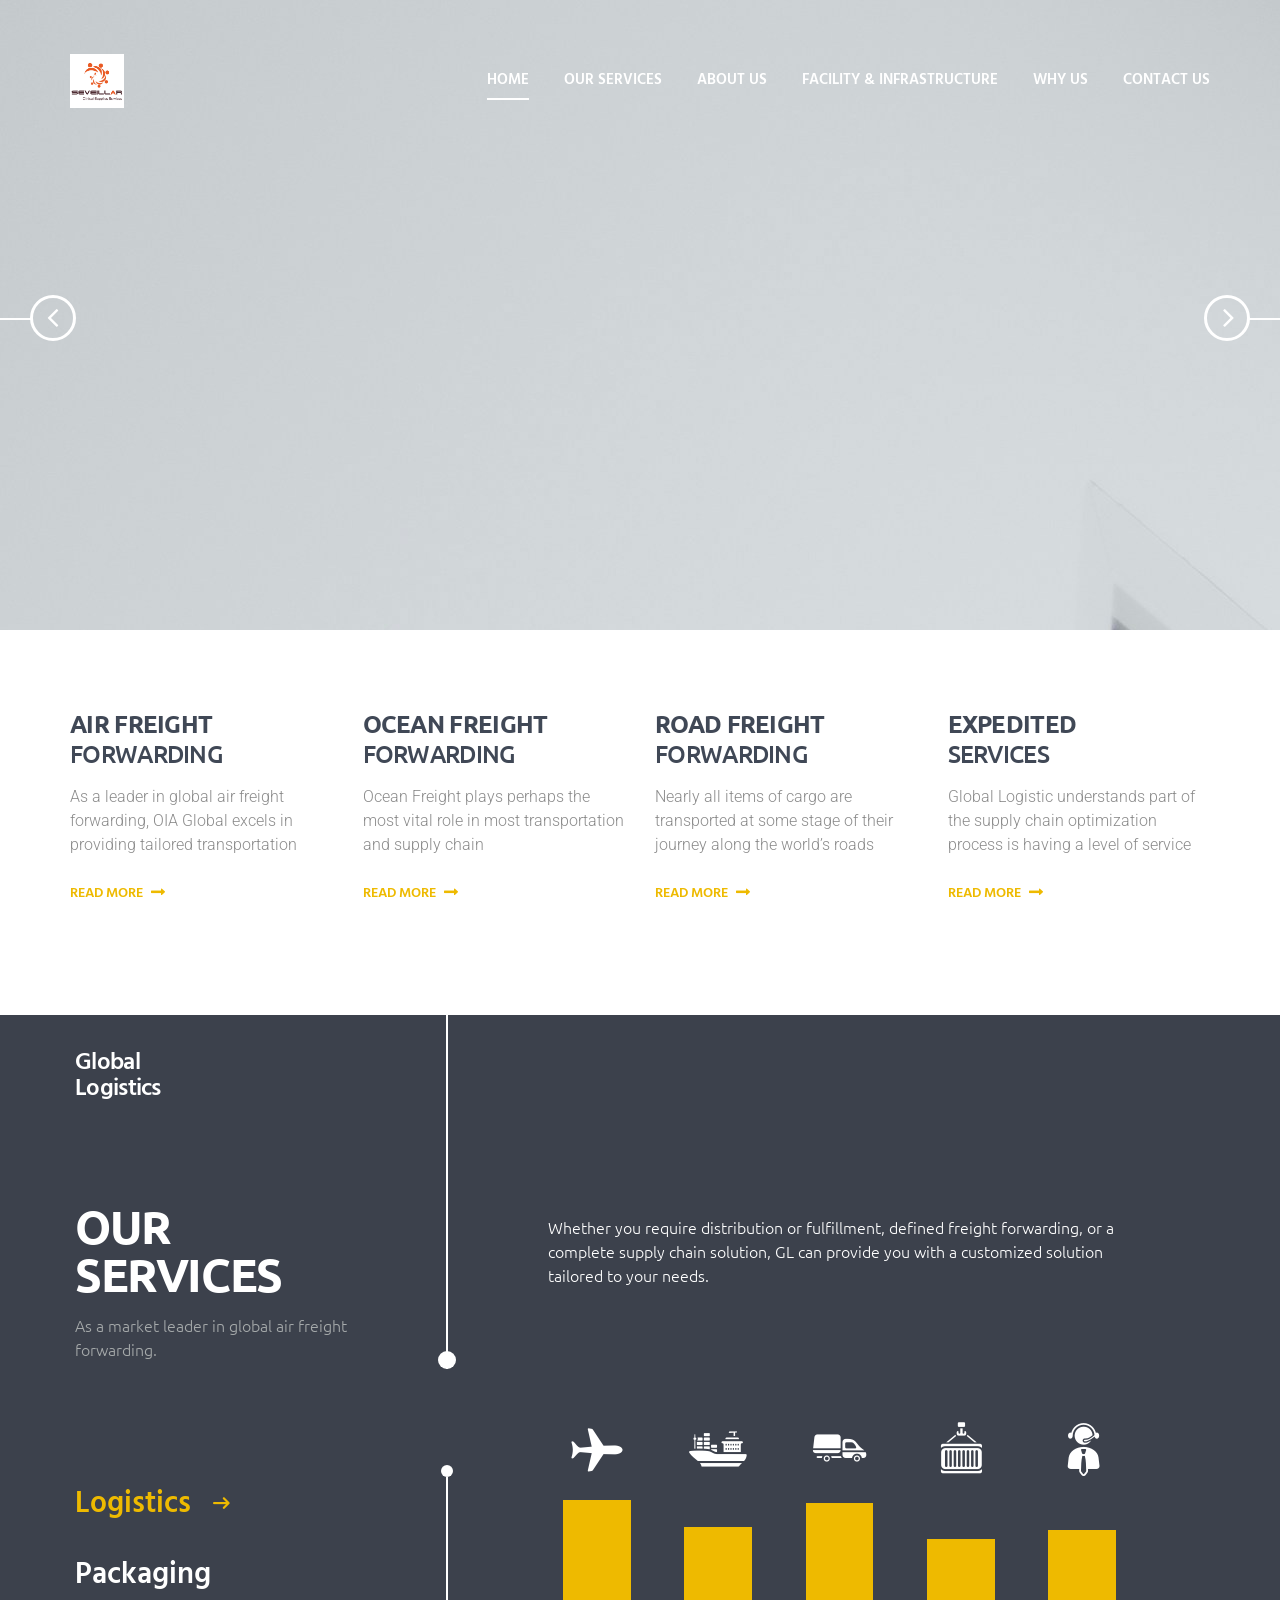
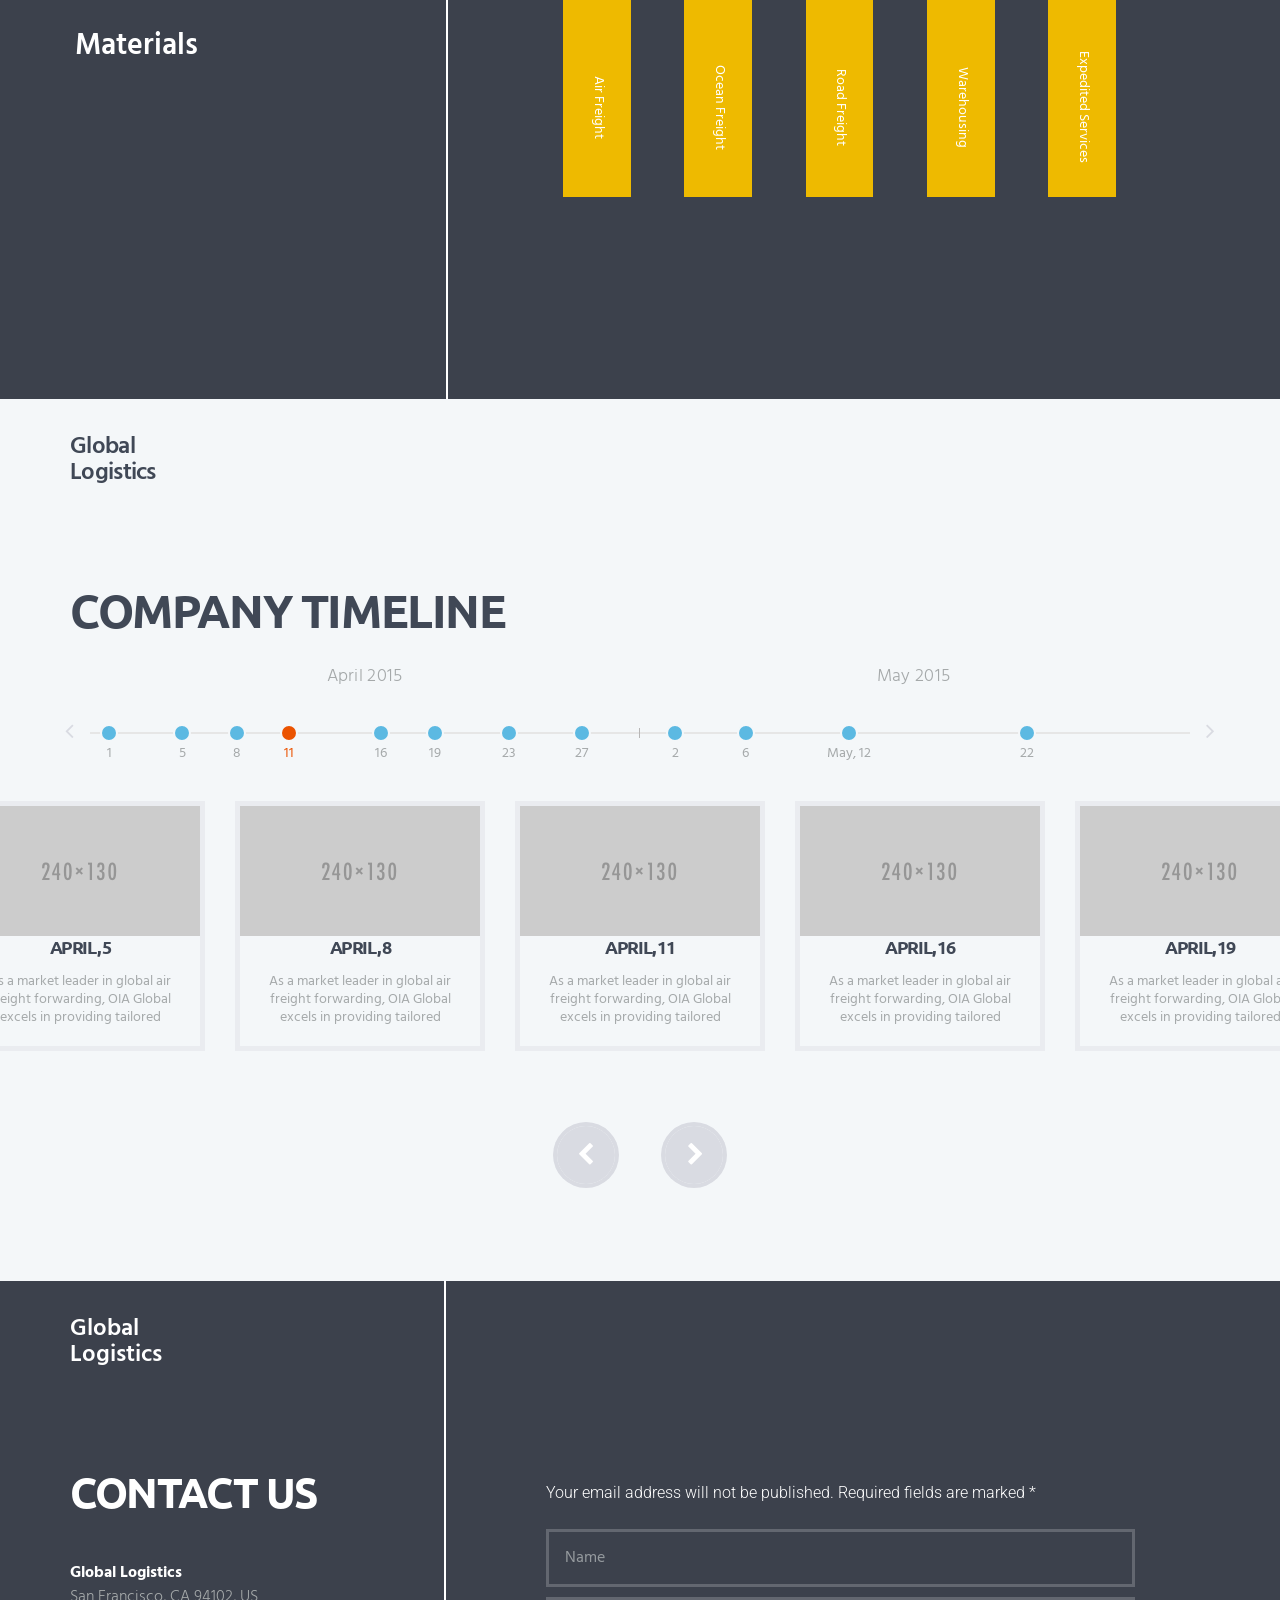
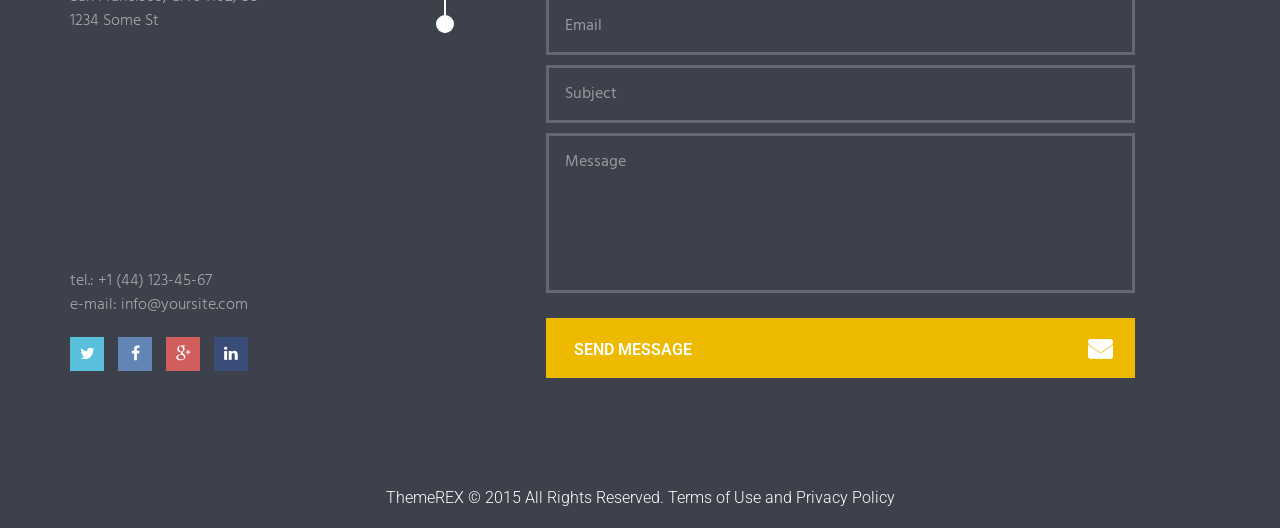
==== commit fc5e2986: "made changes in home page and about page" ====
--- a/global-logistics-2023-11-27-05-33-15-utc/globallogistics-html_v1.1/index.html
+++ b/global-logistics-2023-11-27-05-33-15-utc/globallogistics-html_v1.1/index.html
@@ -18,6 +18,31 @@
     <link rel="stylesheet" id="custom-style-css" href="css/custom-style.css" type="text/css" media="all">
     <style id="custom-style-inline-css" type="text/css"></style>
     <link rel="stylesheet" id="responsive-style-css" href="css/responsive.css" type="text/css" media="all">
+    <style>
+        /* Extra CSS to ensure banner images don't get scale transforms and remain clean */
+        .rev_slider .tp-bgimg,
+        .rev_slider .slotholder,
+        .rev_slider .tp-kbimg,
+        .rev_slider .tp-kbimg-wrap {
+            transform: none !important;
+            -webkit-transform: none !important;
+            animation: none !important;
+            transition: none !important;
+        }
+        /* Force no text overlays or buttons on banners */
+        .tp-caption, .tp-layer, .rev_slider .tp-caption, 
+        .rev_slider .tp-parallax-wrap, .rev_slider .tp-loop-wrap {
+            display: none !important;
+        }
+        /* Ensure slider container doesn't add extra margins/paddings */
+        .rev_slider_wrapper, .rev_slider {
+            background: transparent;
+        }
+        .fullwidthbanner-container {
+            overflow: hidden;
+            max-height: 80vh;
+        }
+    </style>
 </head>
 
 <body class="home page body_style_fullscreen body_filled article_style_stretch top_panel_opacity_transparent top_panel_over user_menu_hide sidebar_hide">
@@ -32,7 +57,7 @@
                     <div class="container">
                         <div class="logo">
                             <a href="index.html">
-                                <img src="images/icon/157x54.png" class="logo_main" alt="">
+                                <img src="images/icon/logo.png" class="logo_main" alt="">
                                 <span class="logo_info"></span>
                             </a>
                         </div>
@@ -56,19 +81,15 @@
                                     <li class="menu-item">
                                         <a href="our-services.html">Our services</a>
                                     </li>
-                                    <!-- FIXED: About Us now correctly links to about-us.html (not features) -->
                                     <li class="menu-item">
                                         <a href="about-us.html">About Us</a>
                                     </li>
-                                    <!-- Facility & Infrastructure - New Menu Item -->
                                     <li class="menu-item">
                                         <a href="facility-infrastructure.html">Facility & Infrastructure</a>
                                     </li>
-                                    <!-- Why Us - New Menu Item -->
                                     <li class="menu-item">
                                         <a href="why-us.html">Why Us</a>
                                     </li>
-                                    <!-- Contact Us - renamed from Contact -->
                                     <li class="menu-item">
                                         <a href="contacts.html">Contact Us</a>
                                     </li>
@@ -80,113 +101,37 @@
                 </div>
             </header>           
 
+            <!-- HERO BANNER SECTION: ONLY 3 BANNERS - NO TEXT, NO BUTTONS, NO OVERLAYS -->
             <section class="slider_wrap slider_fullwide slider_engine_revo slider_alias_main">
-                        
                 <div id="rev_slider_wrapper" class="rev_slider_wrapper fullwidthbanner-container">
-                    <!-- START REVOLUTION SLIDER 4.6.92 fullwidth mode -->
                     <div id="rev_slider_1_1" class="rev_slider fullwidthabanner tp-simpleresponsive">
-                        <ul class="tp-revslider-mainul">    <!-- SLIDE  -->
+                        <ul class="tp-revslider-mainul">    
+                            <!-- SLIDE 1: hero-banner1.png - pure image, no text layers -->
                             <li data-transition="fade" data-slotamount="7" data-masterspeed="400" data-saveperformance="off" class="tp-revslider-slidesli">
-                                <!-- MAIN IMAGE -->
                                 <div class="slotholder" data-bgposition="center top" data-bgfit="cover">
-                                    <img class="tp-bgimg defaultimg" alt="" src="images/slider/2200x1400.png" data-src="images/slider/2200x1400.png">
+                                    <img class="tp-bgimg defaultimg" alt="Hero Banner 1" src="images/slider/hero-banner1.png" data-src="images/slider/hero-banner1.png">
                                 </div>
-                                <!-- LAYERS -->
-
-                                <!-- LAYER NR. 1 -->
-                                <div class="tp-caption customin fadeout start" data-x="-2115" data-y="-2" data-customin="x:3000;y:0;z:0;rotationX:0;rotationY:0;rotationZ:0;scaleX:1;scaleY:1;skewX:0;skewY:0;opacity:0.66;transformPerspective:600;transformOrigin:50% 50%;" data-speed="7700" data-start="0" data-easing="Power0.easeIn" data-elementdelay="0.1" data-endelementdelay="0.1" data-endspeed="300" data-endeasing="Quad.easeInOut">
-                                    <img src="images/slider/1889x527.png" alt=""> 
+                                <!-- No text layers - completely clean banner -->
+                            </li>
+                            
+                            <!-- SLIDE 2: hero-banner2.png - pure image, no text layers -->
+                            <li data-transition="fade" data-slotamount="7" data-masterspeed="400" data-saveperformance="off" class="tp-revslider-slidesli">
+                                <div class="slotholder" data-bgposition="center top" data-bgfit="cover">
+                                    <img class="tp-bgimg defaultimg" alt="Hero Banner 2" src="images/slider/hero-banner2.png" data-src="images/slider/hero-banner2.png">
                                 </div>
-
-                                <!-- LAYER NR. 2 -->
-                                <div class="tp-caption trx-big tp-fade fadeout tp-resizeme start" data-x="center" data-hoffset="0" data-y="200" data-speed="500" data-start="600" data-easing="Quad.easeOut" data-splitin="none" data-splitout="none" data-elementdelay="0.1" data-endelementdelay="0.1" data-endspeed="400">
-                                    Large enough to handle, <br>
-                                    small enough to care 
+                                <!-- No text layers - completely clean banner -->
+                            </li>
+                            
+                            <!-- SLIDE 3: hero-banner3.png - pure image, no text layers -->
+                            <li data-transition="fade" data-slotamount="7" data-masterspeed="400" data-saveperformance="off" class="tp-revslider-slidesli">
+                                <div class="slotholder" data-bgposition="center top" data-bgfit="cover">
+                                    <img class="tp-bgimg defaultimg" alt="Hero Banner 3" src="images/slider/hero-banner3.png" data-src="images/slider/hero-banner3.png">
                                 </div>
-
-                                <!-- LAYER NR. 3 -->
-                                <div class="tp-caption customin ltr start" data-x="center" data-hoffset="-16" data-y="235" data-customin="x:-590;y:-140;z:-70;rotationX:0;rotationY:0;rotationZ:10;scaleX:1;scaleY:1;skewX:0;skewY:0;opacity:0;transformPerspective:600;transformOrigin:50% 50%;" data-speed="600" data-start="1200" data-easing="Quad.easeOut" data-elementdelay="0.1" data-endelementdelay="0.1" data-endspeed="600" data-endeasing="Quad.easeIn">
-                                    <img src="images/slider/1400x283.png" alt="" data-ww="1241.696113074205" data-hh="251"> 
-                                </div>
-
-                                <!-- LAYER NR. 4 -->
-                                <div class="tp-caption trx-no-style sfb fadeout start" data-x="center" data-hoffset="0" data-y="500" data-speed="500" data-start="1600" data-easing="Quad.easeOut" data-splitin="none" data-splitout="none" data-elementdelay="0.1" data-endelementdelay="0.1" data-endspeed="400">
-                                    <a href="#" class="sc_button sc_button_square sc_button_bg_light">
-                                        <span>read more</span>
-                                    </a> 
-                                </div>
-                            </li>
-                            <!-- SLIDE  -->
-                            <li data-transition="fade" data-slotamount="7" data-masterspeed="400" data-saveperformance="off" class="tp-revslider-slidesli">
-                                <!-- MAIN IMAGE -->
-                                <div class="slotholder" data-bgposition="center top" data-bgfit="cover">
-                                    <img class="tp-bgimg defaultimg" alt="" src="images/slider/2200x1400.png" data-src="images/slider/2200x1400.png">
-                                    <div class="slot">
-                                        <div class="slotslide">
-                                            <div></div>
-                                        </div>
-                                    </div>
-                                </div>
-                                <!-- LAYERS -->
-
-                                <!-- LAYER NR. 1 -->
-                                <div class="tp-caption lfl stl start" data-x="center" data-hoffset="-408" data-y="bottom" data-voffset="1" data-speed="500" data-start="1900" data-easing="Quad.easeOut" data-elementdelay="0.1" data-endelementdelay="0.1" data-endspeed="400" data-endeasing="Quad.easeIn">
-                                    <img src="images/slider/283x246.png" alt=""> 
-                                </div>
-
-                                <!-- LAYER NR. 2 -->
-                                <div class="tp-caption sfr ltr start" data-x="center" data-hoffset="146" data-y="bottom" data-voffset="4" data-speed="500" data-start="1400" data-easing="Quad.easeOut" data-elementdelay="0.1" data-endelementdelay="0.5" data-endspeed="700" data-endeasing="Quad.easeIn">
-                                    <img src="images/slider/815x246.png" alt=""> 
-                                </div>
-
-                                <!-- LAYER NR. 3 -->
-                                <div class="tp-caption trx-big-extra tp-fade fadeout tp-resizeme start" data-x="center" data-hoffset="65" data-y="200" data-speed="500" data-start="600" data-easing="Quad.easeOut" data-splitin="none" data-splitout="none" data-elementdelay="0.1" data-endelementdelay="0.1" data-endspeed="400">
-                                    Large enough to handle,<br>
-                                    small enough to care 
-                                </div>
-
-                                <!-- LAYER NR. 4 -->
-                                <div class="tp-caption randomrotate fadeout start" data-x="center" data-hoffset="435" data-y="307" data-speed="700" data-start="2500" data-easing="easeOutBounce" data-elementdelay="1" data-endelementdelay="0.1" data-endspeed="500">
-                                    <img src="images/slider/107x53.png" alt=""> 
-                                </div>
-                            </li>
-                            <!-- SLIDE  -->
-                            <li data-transition="fade" data-slotamount="7" data-masterspeed="400" data-saveperformance="off" class="tp-revslider-slidesli">
-                                <!-- MAIN IMAGE -->
-                                <div class="slotholder" data-bgposition="center top" data-bgfit="cover">
-                                    <img class="tp-bgimg defaultimg" alt="" src="images/slider/2200x1400.png" data-src="images/slider/2200x1400.png">
-                                </div>
-                                <!-- LAYERS -->
-
-                                <!-- LAYER NR. 1 -->
-                                <div class="tp-caption trx-big-left sfb fadeout tp-resizeme start" data-x="100" data-y="250" data-speed="500" data-start="1200" data-easing="Quad.easeOut" data-splitin="none" data-splitout="none" data-elementdelay="0.1" data-endelementdelay="0.1" data-endspeed="400">
-                                    Large enough to handle,<br>
-                                    small enough to care 
-                                </div>
-
-                                <!-- LAYER NR. 2 -->
-                                <div class="tp-caption trx-normal-white sfb fadeout tp-resizeme start" data-x="100" data-y="370" data-speed="500" data-start="1600" data-easing="Quad.easeOut" data-splitin="none" data-splitout="none" data-elementdelay="0.1" data-endelementdelay="0.1" data-endspeed="300">
-                                    As a market leader in global air freight forwarding, Global<br>
-                                    Logistics excels in providing tailored transportation<br>
-                                    solutions for client-specific needs.  
-                                </div>
-
-                                <!-- LAYER NR. 3 -->
-                                <div class="tp-caption trx-no-style sfb fadeout start" data-x="100" data-y="475" data-speed="500" data-start="2000" data-easing="Quad.easeOut" data-splitin="none" data-splitout="none" data-elementdelay="0.1" data-endelementdelay="0.1" data-endspeed="400">
-                                    <a href="#" class="sc_button sc_button_square sc_button_bg_light">
-                                        <span>read more</span>
-                                    </a> 
-                                </div>
-
-                                <!-- LAYER NR. 4 -->
-                                <div class="tp-caption sfb stb start" data-x="right" data-hoffset="-120" data-y="bottom" data-voffset="10" data-speed="600" data-start="800" data-easing="Quad.easeOut" data-elementdelay="0.1" data-endelementdelay="0.1" data-endspeed="400" data-endeasing="Quad.easeIn">
-                                    <img src="images/slider/480x538.png" alt="" data-ww="408.9807692307693" data-hh="459"> 
-                                </div>
+                                <!-- No text layers - completely clean banner -->
                             </li>
                         </ul>
                     </div>
-                                
-                </div><!-- END REVOLUTION SLIDER -->        
+                </div>
             </section>
 
             <div class="page_content">
@@ -411,8 +356,6 @@
                     </div>         
                 </section>
 
-                <!-- Service Calculator section removed completely -->
-
                 <section class="fullwidth_section grey_section no_padding_top_container timeline_section">
                     <div class="container-fluid">
                         <div class="row">
@@ -425,8 +368,6 @@
                                                 <h2 class="sc_title sc_title_regular sc_align_left">Company timeline</h2>
                                             </div>
                                             <div class="sc_section bg_tint_none">
-                                                <!-- BEGIN TIMELINE --> 
-
                                                 <div id="tl1" class="timeline flatLine">
                                                     <div class="item" data-id="01/04/2015" data-description="April, 1" data-count="0">
                                                         <a class="con_borderImage">
@@ -624,7 +565,6 @@
                                                         </div>
                                                     </div>
                                                 </div> 
-                                                <!-- END TIMELINE --> 
                                             </div>
                                         </div>
                                     </div>
@@ -633,10 +573,6 @@
                         </div>
                     </div>                
                 </section>
-
-                <!-- Testimonials (what people say about us) removed completely -->
-                <!-- Featured News section removed completely -->
-                <!-- Newsletter subscribe section removed completely -->
 
                 <section class="fullwidth_section no_padding_top_container dark_section">
                     <div class="container-fluid">
@@ -782,6 +718,49 @@
     <script type="text/javascript" src="js/vendor/jquery.validate.js"></script>
     <script type="text/javascript" src="js/vendor/logical.js"></script>
    
-
+    <!-- JS FIX: Force remove inline transform/styles applied by Revolution Slider -->
+    <script>
+    document.addEventListener('DOMContentLoaded', function() {
+        // Run every 100ms to catch Revolution Slider after it initializes
+        var interval = setInterval(function() {
+            var targets = document.querySelectorAll(
+                '#rev_slider_1_1 .tp-kbimg, ' +
+                '#rev_slider_1_1 .tp-kbimg-wrap, ' +
+                '#rev_slider_1_1 .slotholder, ' +
+                '#rev_slider_1_1 .tp-bgimg, ' +
+                '#rev_slider_1_1 img.defaultimg'
+            );
+            targets.forEach(function(el) {
+                if (el) {
+                    el.style.setProperty('transform', 'none', 'important');
+                    el.style.setProperty('-webkit-transform', 'none', 'important');
+                    el.style.setProperty('animation', 'none', 'important');
+                    el.style.setProperty('transition', 'none', 'important');
+                    // Also remove any inline scale attributes
+                    el.style.removeProperty('transform-origin');
+                    if (el.style.transform) el.style.transform = 'none';
+                }
+            });
+            
+            // Also find any background images within slider and reset
+            var bgImgs = document.querySelectorAll('#rev_slider_1_1 [style*="transform"]');
+            bgImgs.forEach(function(el) {
+                el.style.setProperty('transform', 'none', 'important');
+            });
+            
+            // Ensure slider container doesn't have accidental scale
+            var sliderCont = document.querySelector('#rev_slider_1_1');
+            if (sliderCont) {
+                sliderCont.style.transform = 'none';
+            }
+        }, 100);
+
+        // Stop after 10 seconds (slider is fully loaded by then)
+        setTimeout(function() {
+            clearInterval(interval);
+        }, 10000);
+    });
+    </script>
+   
 </body>
 </html>
--- a/global-logistics-2023-11-27-05-33-15-utc/globallogistics-html_v1.1/css/custom-style.css
+++ b/global-logistics-2023-11-27-05-33-15-utc/globallogistics-html_v1.1/css/custom-style.css
@@ -1 +1,100 @@
 /* CSS-file with custom styles - don't delete this comment */
+/* Fix for skill bars: ensure labels are centered and text doesn't overflow */
+.sc_skills_vertical .sc_skills_item {
+    text-align: center;
+}
+
+.sc_skills_vertical .sc_skills_info {
+    text-align: center;
+    padding: 0 5px;
+}
+
+.sc_skills_vertical .sc_skills_label {
+    font-size: 14px;
+    line-height: 1.3;
+    word-break: break-word;
+    display: block;
+    text-align: center;
+    white-space: normal;
+}
+
+/* Adjust column width for better text fit on smaller screens */
+@media (max-width: 767px) {
+    .sc_skills_columns_5 .sc_skills_column {
+        width: 50% !important;
+        margin-bottom: 20px;
+    }
+}
+
+@media (max-width: 480px) {
+    .sc_skills_columns_5 .sc_skills_column {
+        width: 100% !important;
+    }
+}
+
+/* Ensure consistent height for skill items */
+.sc_skills_vertical .sc_skills_item {
+    min-height: 180px;
+    display: flex;
+    flex-direction: column;
+    justify-content: space-between;
+}
+
+.sc_skills_vertical .sc_skills_total {
+    font-size: 28px;
+    font-weight: bold;
+}
+
+/* Team section centering fix */
+.justify-content-center {
+    display: flex !important;
+    justify-content: center !important;
+    flex-wrap: wrap;
+}
+
+/* Philosophy icons consistency */
+.sc_icon_shape_round {
+    display: inline-block;
+    width: 20px;
+    height: 20px;
+    line-height: 20px;
+    text-align: center;
+    border-radius: 50%;
+    background-color: #f5b81b;
+    margin-bottom: 20px;
+}
+
+.sc_icon_shape_round .sc_icon_icon {
+    font-size: 40px !important;
+    line-height: 80px !important;
+    color: #fff;
+}
+
+/* Ensure all column items have proper spacing */
+.sc_column_item {
+    margin-bottom: 30px;
+}
+
+/* Dark section text color fix */
+.dark_section .sc_title, 
+.dark_section p, 
+.dark_section h5 {
+    color: #fff;
+}
+
+/* Client logos scroll container fix */
+.sc_scroll_horizontal .sc_scroll_wrapper {
+    display: flex;
+    flex-wrap: nowrap;
+}
+
+.sc_scroll_slide .sc_image_wrap {
+    display: inline-block;
+    margin: 0 15px;
+}
+
+/* Preloader fix */
+.preloader {
+    display: none;
+}
+
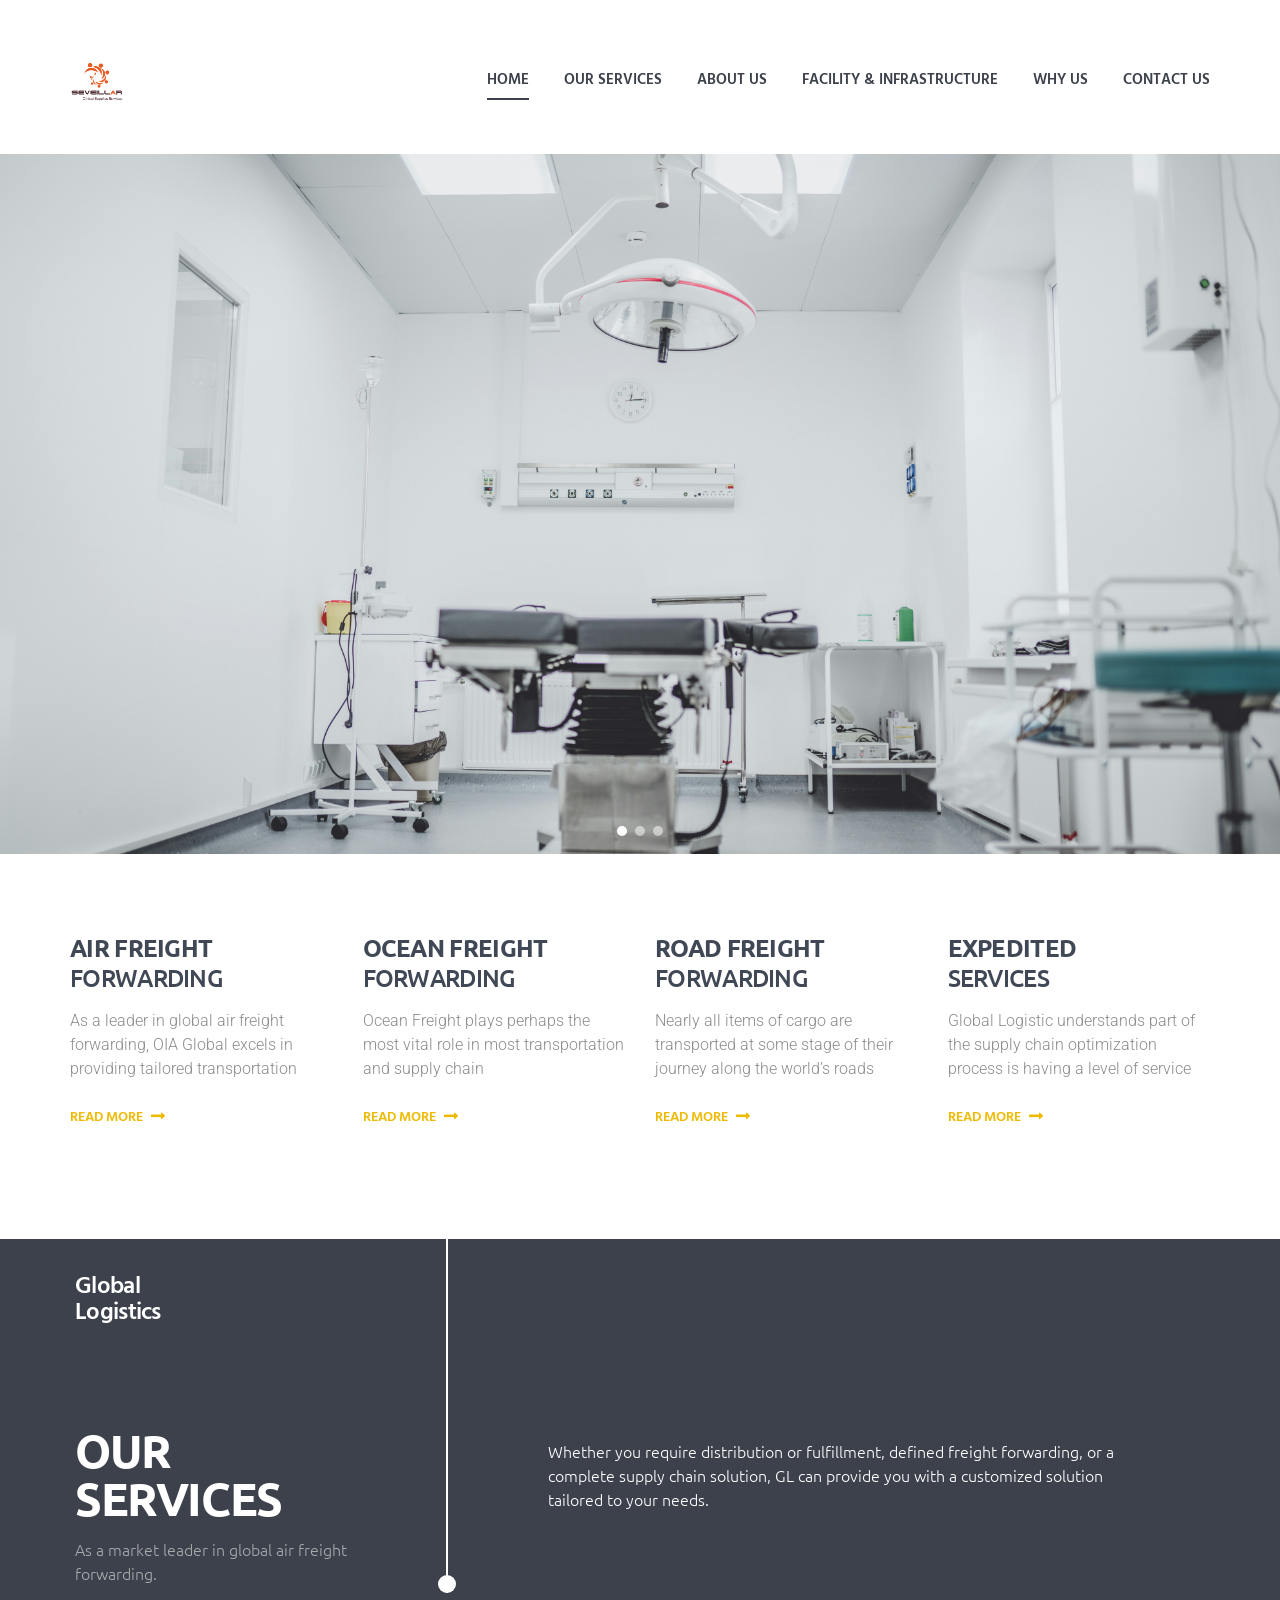
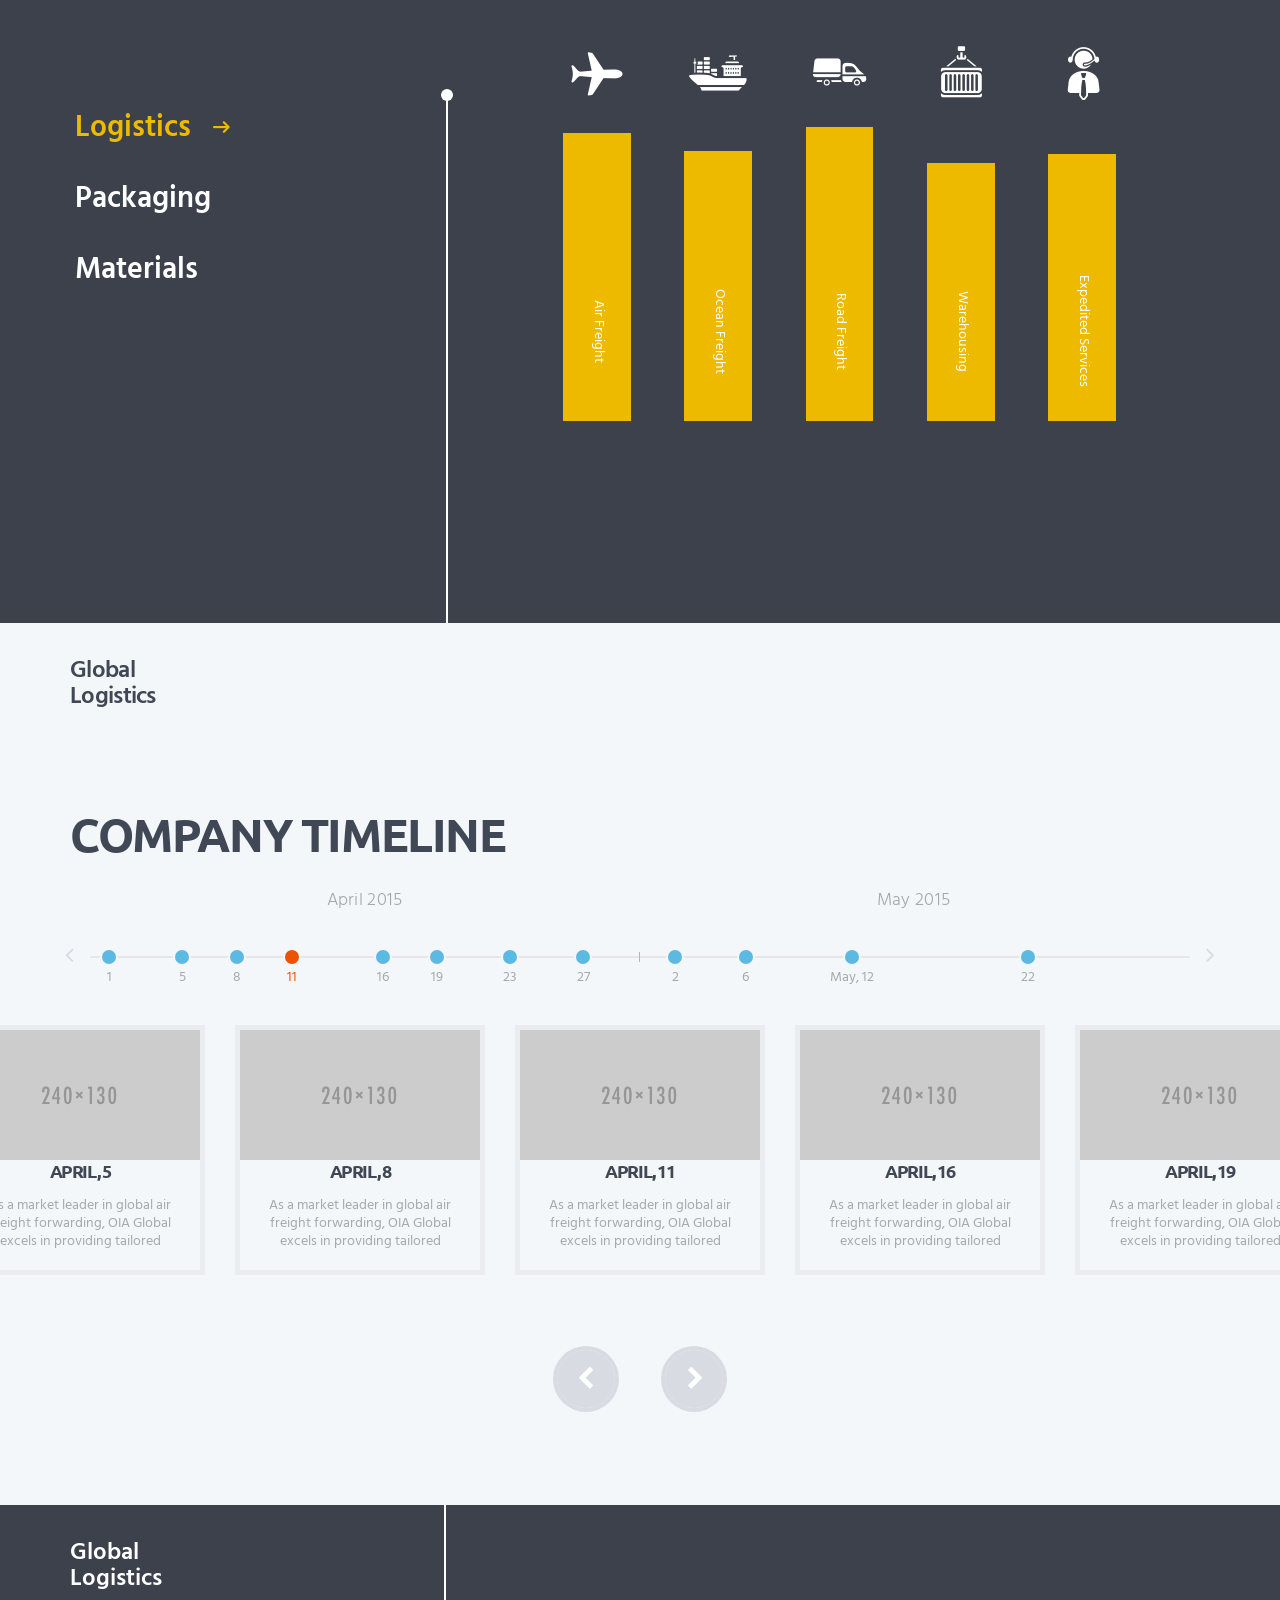
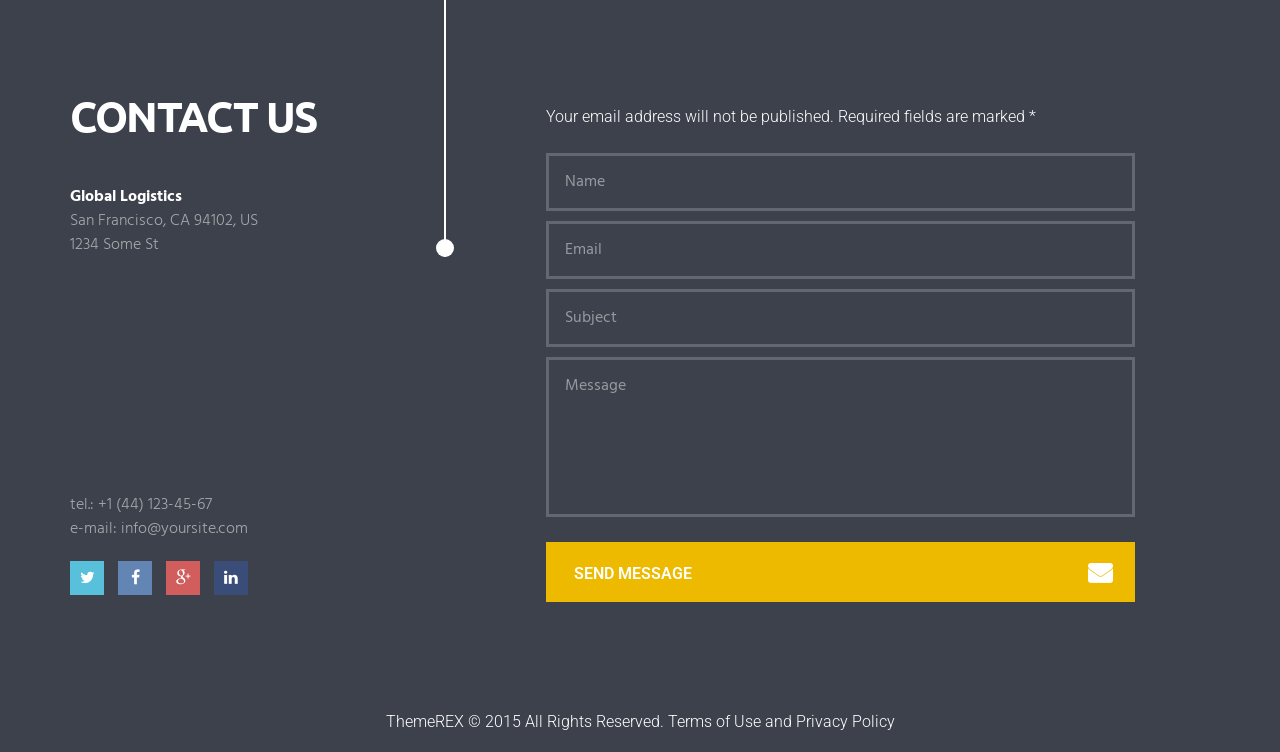
==== commit 6d83c88b: "changes in hero banner and top navigation" ====
--- a/global-logistics-2023-11-27-05-33-15-utc/globallogistics-html_v1.1/index.html
+++ b/global-logistics-2023-11-27-05-33-15-utc/globallogistics-html_v1.1/index.html
@@ -45,7 +45,7 @@
     </style>
 </head>
 
-<body class="home page body_style_fullscreen body_filled article_style_stretch top_panel_opacity_transparent top_panel_over user_menu_hide sidebar_hide">
+<body class="home page body_style_fullscreen body_filled article_style_stretch user_menu_hide sidebar_hide">
 
     <div class="body_wrap">
 
@@ -102,34 +102,22 @@
             </header>           
 
             <!-- HERO BANNER SECTION: ONLY 3 BANNERS - NO TEXT, NO BUTTONS, NO OVERLAYS -->
-            <section class="slider_wrap slider_fullwide slider_engine_revo slider_alias_main">
-                <div id="rev_slider_wrapper" class="rev_slider_wrapper fullwidthbanner-container">
-                    <div id="rev_slider_1_1" class="rev_slider fullwidthabanner tp-simpleresponsive">
-                        <ul class="tp-revslider-mainul">    
-                            <!-- SLIDE 1: hero-banner1.png - pure image, no text layers -->
-                            <li data-transition="fade" data-slotamount="7" data-masterspeed="400" data-saveperformance="off" class="tp-revslider-slidesli">
-                                <div class="slotholder" data-bgposition="center top" data-bgfit="cover">
-                                    <img class="tp-bgimg defaultimg" alt="Hero Banner 1" src="images/slider/hero-banner1.png" data-src="images/slider/hero-banner1.png">
-                                </div>
-                                <!-- No text layers - completely clean banner -->
-                            </li>
-                            
-                            <!-- SLIDE 2: hero-banner2.png - pure image, no text layers -->
-                            <li data-transition="fade" data-slotamount="7" data-masterspeed="400" data-saveperformance="off" class="tp-revslider-slidesli">
-                                <div class="slotholder" data-bgposition="center top" data-bgfit="cover">
-                                    <img class="tp-bgimg defaultimg" alt="Hero Banner 2" src="images/slider/hero-banner2.png" data-src="images/slider/hero-banner2.png">
-                                </div>
-                                <!-- No text layers - completely clean banner -->
-                            </li>
-                            
-                            <!-- SLIDE 3: hero-banner3.png - pure image, no text layers -->
-                            <li data-transition="fade" data-slotamount="7" data-masterspeed="400" data-saveperformance="off" class="tp-revslider-slidesli">
-                                <div class="slotholder" data-bgposition="center top" data-bgfit="cover">
-                                    <img class="tp-bgimg defaultimg" alt="Hero Banner 3" src="images/slider/hero-banner3.png" data-src="images/slider/hero-banner3.png">
-                                </div>
-                                <!-- No text layers - completely clean banner -->
-                            </li>
-                        </ul>
+            
+            <section class="hero_slider_section">
+                <div class="hero_slider">
+                    <div class="hero_slide active">
+                        <img src="images/slider/hero-banner1.png" alt="Hero Banner 1">
+                    </div>
+                    <div class="hero_slide">
+                        <img src="images/slider/hero-banner2.png" alt="Hero Banner 2">
+                    </div>
+                    <div class="hero_slide">
+                        <img src="images/slider/hero-banner3.png" alt="Hero Banner 3">
+                    </div>
+                    <div class="hero_slider_dots">
+                        <span class="hero_dot active" data-index="0"></span>
+                        <span class="hero_dot" data-index="1"></span>
+                        <span class="hero_dot" data-index="2"></span>
                     </div>
                 </div>
             </section>
@@ -761,6 +749,40 @@
         }, 10000);
     });
     </script>
+
+    <!-- Hero Slider Script -->
+<script>
+(function() {
+    var slides = document.querySelectorAll('.hero_slide');
+    var dots = document.querySelectorAll('.hero_dot');
+    var current = 0;
+    var total = slides.length;
+    var timer;
+
+    function goTo(index) {
+        slides[current].classList.remove('active');
+        dots[current].classList.remove('active');
+        current = (index + total) % total;
+        slides[current].classList.add('active');
+        dots[current].classList.add('active');
+    }
+
+    function next() { goTo(current + 1); }
+
+    function startAuto() { timer = setInterval(next, 4000); }
+    function stopAuto() { clearInterval(timer); }
+
+    dots.forEach(function(dot) {
+        dot.addEventListener('click', function() {
+            stopAuto();
+            goTo(parseInt(this.getAttribute('data-index')));
+            startAuto();
+        });
+    });
+
+    startAuto();
+})();
+</script>
    
 </body>
 </html>
--- a/global-logistics-2023-11-27-05-33-15-utc/globallogistics-html_v1.1/css/custom-style.css
+++ b/global-logistics-2023-11-27-05-33-15-utc/globallogistics-html_v1.1/css/custom-style.css
@@ -98,3 +98,78 @@
     display: none;
 }
 
+/* ===== HERO SLIDER - Pure CSS, no Revolution Slider ===== */
+.hero_slider_section {
+    width: 100%;
+    overflow: hidden;
+    position: relative;
+    margin-top: 0;
+}
+
+.hero_slider {
+    position: relative;
+    width: 100%;
+    height: 80vh;
+    min-height: 400px;
+    max-height: 700px;
+    background: #000;
+}
+
+.hero_slide {
+    position: absolute;
+    top: 0; left: 0;
+    width: 100%;
+    height: 100%;
+    opacity: 0;
+    transition: opacity 0.8s ease-in-out;
+    pointer-events: none;
+}
+
+.hero_slide.active {
+    opacity: 1;
+    pointer-events: auto;
+}
+
+.hero_slide img {
+    width: 100%;
+    height: 100%;
+    object-fit: cover;
+    object-position: center top;
+    display: block;
+    /* Kill any transform that could cause zoom */
+    transform: none !important;
+    animation: none !important;
+}
+
+/* Dot navigation */
+.hero_slider_dots {
+    position: absolute;
+    bottom: 18px;
+    left: 50%;
+    transform: translateX(-50%);
+    display: flex;
+    gap: 8px;
+    z-index: 10;
+}
+
+.hero_dot {
+    width: 10px;
+    height: 10px;
+    border-radius: 50%;
+    background: rgba(255,255,255,0.5);
+    cursor: pointer;
+    transition: background 0.3s;
+    display: inline-block;
+}
+
+.hero_dot.active {
+    background: #fff;
+}
+
+/* Mobile */
+@media (max-width: 768px) {
+    .hero_slider {
+        height: 50vw;
+        min-height: 220px;
+    }
+}
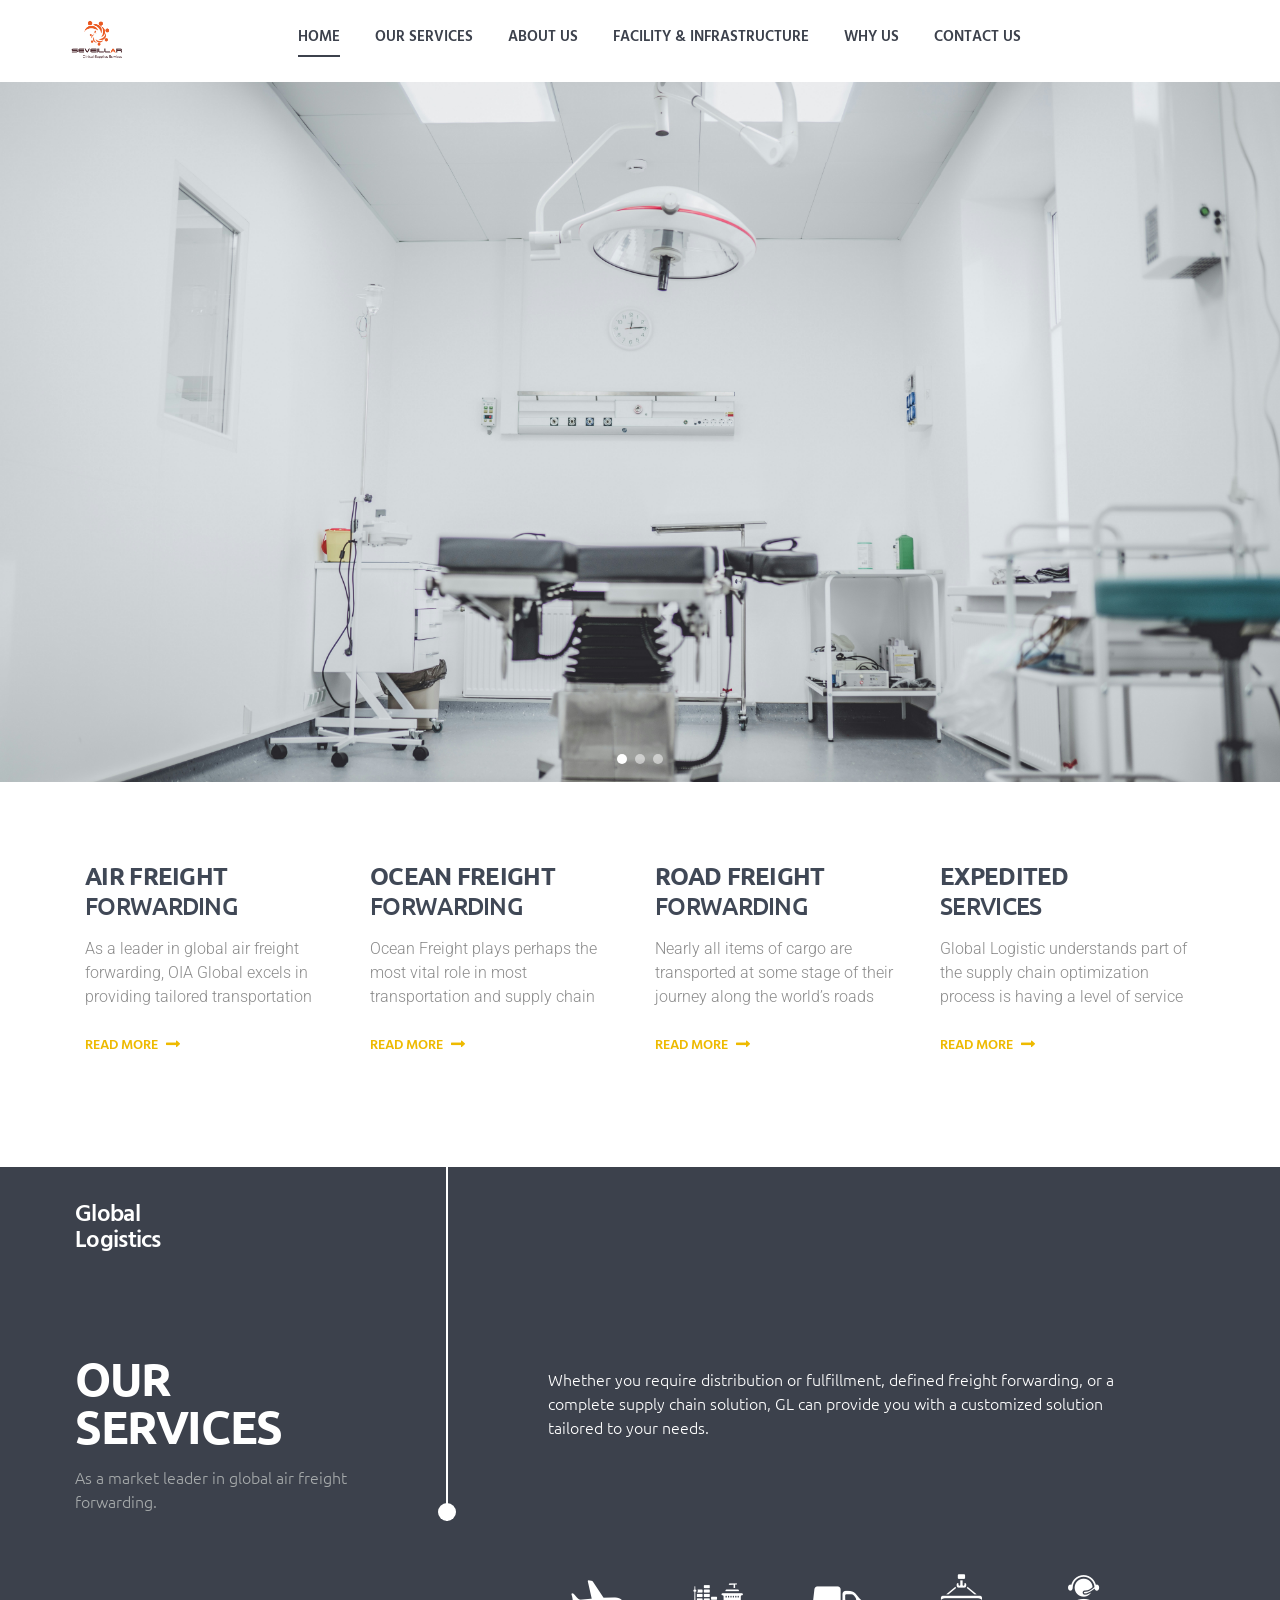
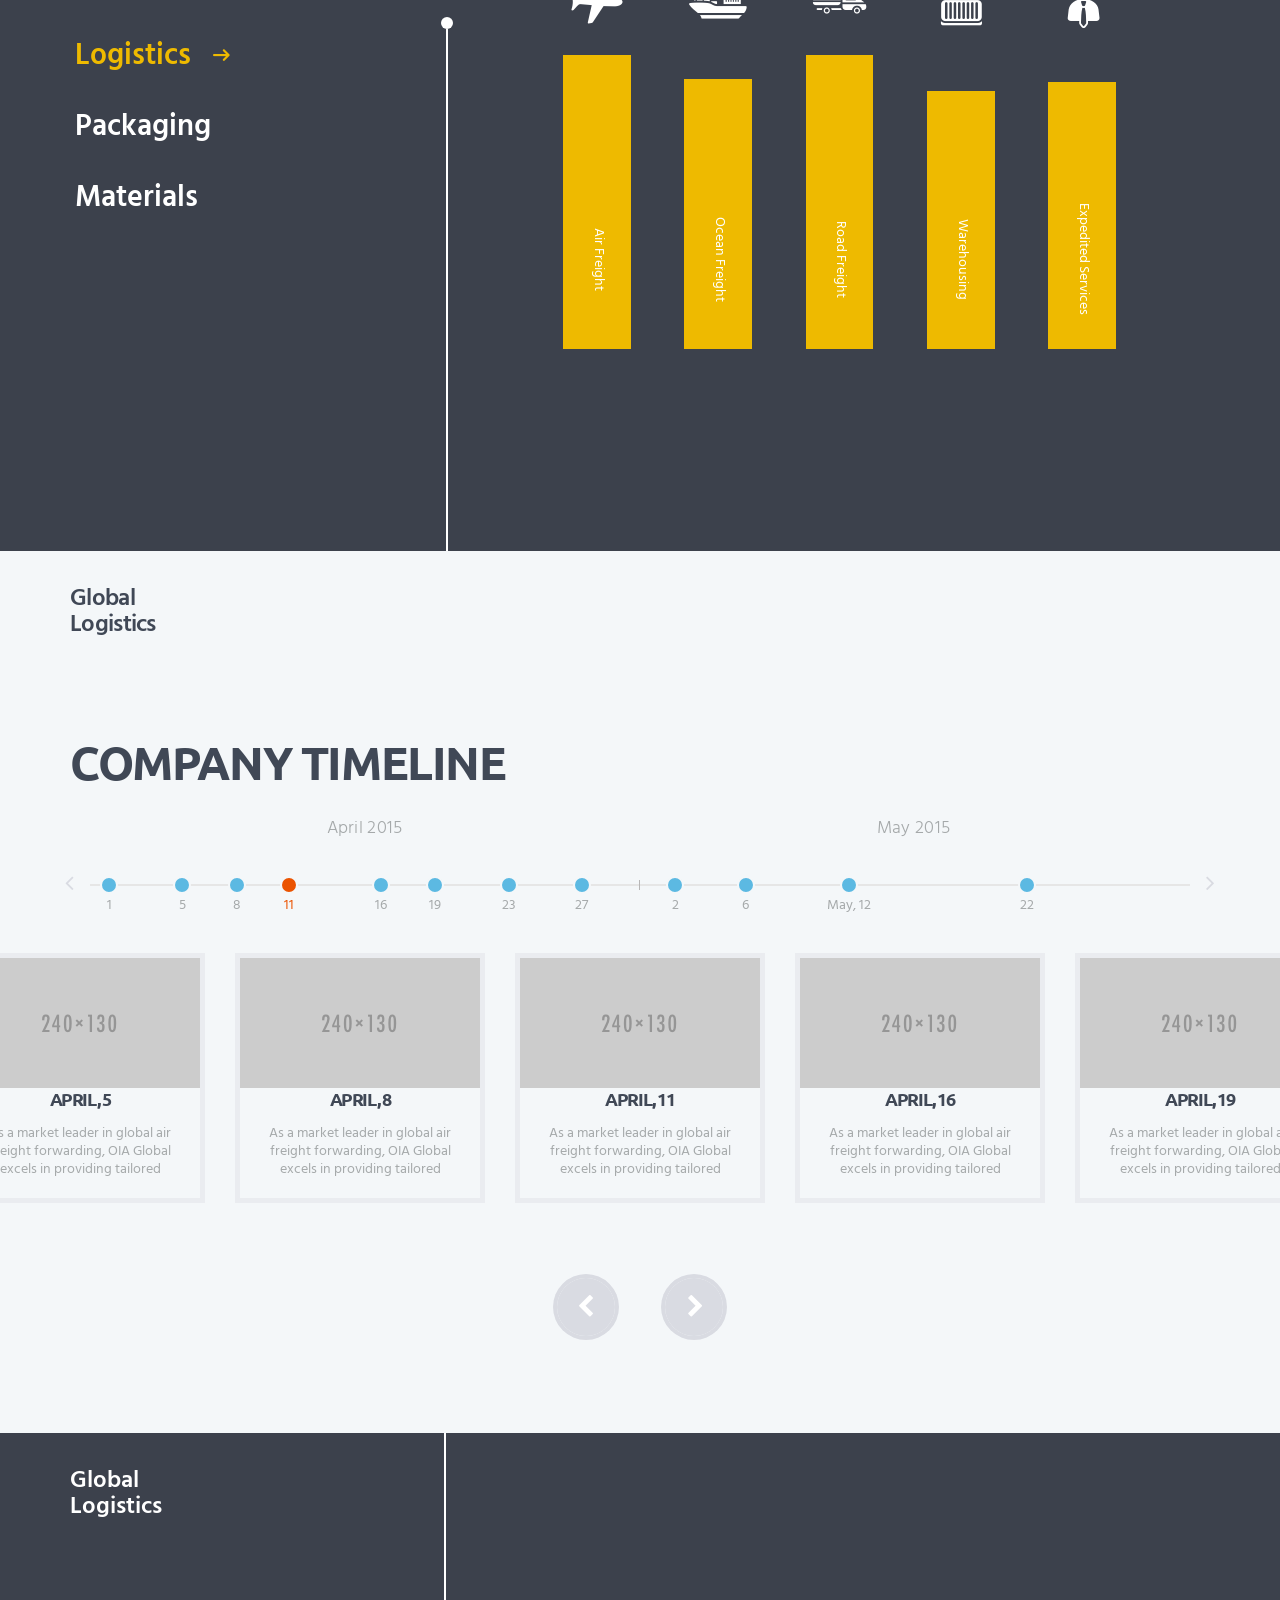
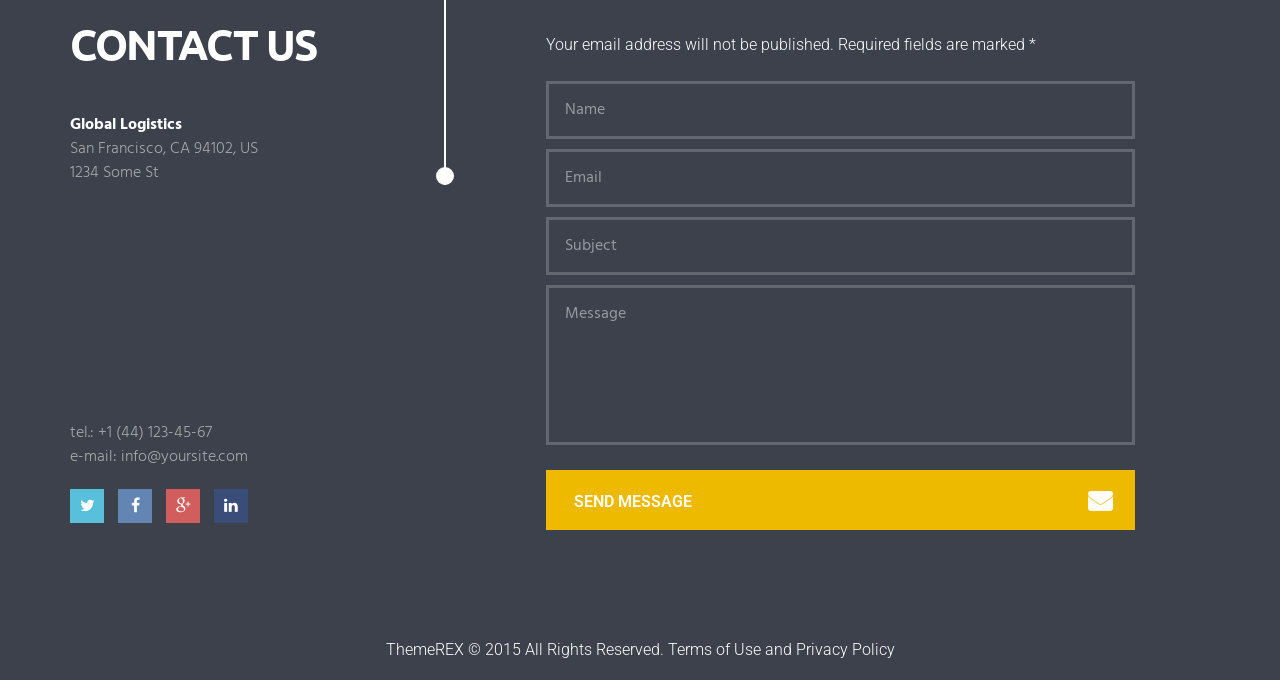
==== commit 5cdb38d0: "changes in navbar" ====
--- a/global-logistics-2023-11-27-05-33-15-utc/globallogistics-html_v1.1/index.html
+++ b/global-logistics-2023-11-27-05-33-15-utc/globallogistics-html_v1.1/index.html
@@ -42,65 +42,38 @@
             overflow: hidden;
             max-height: 80vh;
         }
+        
+        /* Ensure body starts from top without any offset */
+        body {
+            margin-top: 0 !important;
+            padding-top: 0 !important;
+        }
+        
+        .body_wrap,
+        .page_wrap {
+            margin-top: 0 !important;
+            padding-top: 0 !important;
+        }
+        
+        /* Remove any fixed menu spacing */
+        .fixed_top_menu .page_wrap {
+            padding-top: 0 !important;
+        }
     </style>
 </head>
 
-<body class="home page body_style_fullscreen body_filled article_style_stretch user_menu_hide sidebar_hide">
+<body class="page body_style_wide body_filled article_style_stretch user_menu_hide sidebar_hide">
+
+    <div id="navbar"></div>
+
+    <script src="js/include.js"></script>
 
     <div class="body_wrap">
 
         <div class="page_wrap">
 
-            <div class="top_panel_fixed_wrap"></div>
-            <header class="top_panel_wrap">
-                <div class="menu_main_wrap logo_left menu_show">
-                    <div class="container">
-                        <div class="logo">
-                            <a href="index.html">
-                                <img src="images/icon/logo.png" class="logo_main" alt="">
-                                <span class="logo_info"></span>
-                            </a>
-                        </div>
-                        <div class="menu_main">
-                            <nav class="menu_main_nav_area">
-                                <ul id="menu_main" class="menu_main_nav">
-                                    <li class="menu-item current-menu-item current-menu-parent menu-item-has-children">
-                                        <a href="index.html" class="sf-with-ul">Home</a>
-                                        <ul class="sub-menu">
-                                            <li class="menu-item current-menu-item current_page_item">
-                                                <a href="index.html">Homepage Default</a>
-                                            </li>
-                                            <li class="menu-item">
-                                                <a href="homepage-optional.html">Homepage Optional</a>
-                                            </li>
-                                            <li class="menu-item">
-                                                <a href="homepage-creative.html">Homepage Creative</a>
-                                            </li>
-                                        </ul>
-                                    </li>
-                                    <li class="menu-item">
-                                        <a href="our-services.html">Our services</a>
-                                    </li>
-                                    <li class="menu-item">
-                                        <a href="about-us.html">About Us</a>
-                                    </li>
-                                    <li class="menu-item">
-                                        <a href="facility-infrastructure.html">Facility & Infrastructure</a>
-                                    </li>
-                                    <li class="menu-item">
-                                        <a href="why-us.html">Why Us</a>
-                                    </li>
-                                    <li class="menu-item">
-                                        <a href="contacts.html">Contact Us</a>
-                                    </li>
-                                </ul>
-                            </nav>
-                            <a href="#" class="menu_main_responsive_button icon-menu"></a>
-                        </div>
-                    </div>
-                </div>
-            </header>           
-
+            <!-- NAVBAR COMPLETELY REMOVED - NO nav, NO top_panel, NO header elements -->
+            
             <!-- HERO BANNER SECTION: ONLY 3 BANNERS - NO TEXT, NO BUTTONS, NO OVERLAYS -->
             
             <section class="hero_slider_section">
--- a/global-logistics-2023-11-27-05-33-15-utc/globallogistics-html_v1.1/css/custom-style.css
+++ b/global-logistics-2023-11-27-05-33-15-utc/globallogistics-html_v1.1/css/custom-style.css
@@ -1,5 +1,10 @@
 /* CSS-file with custom styles - don't delete this comment */
 /* Fix for skill bars: ensure labels are centered and text doesn't overflow */
+/* Prevent navbar flicker/layout shift */
+#navbar {
+    min-height: 82px;
+    width: 100%;
+}
 .sc_skills_vertical .sc_skills_item {
     text-align: center;
 }
@@ -172,4 +177,231 @@
         height: 50vw;
         min-height: 220px;
     }
-}+}
+
+/* ===== COMPACT CENTERED NAVBAR FIX ===== */
+
+/* Main navbar container */
+.menu_main_wrap {
+    min-height: 78px !important;
+    height: 78px !important;
+    display: flex !important;
+    align-items: center !important;
+    padding: 0 !important;
+}
+
+/* Inner wrapper */
+.menu_main_wrap .content_wrap,
+.menu_main_wrap .columns_wrap {
+    height: 100% !important;
+    display: flex !important;
+    align-items: center !important;
+}
+
+/* Logo */
+.menu_main_wrap .logo {
+    margin: 0 !important;
+    height: 100% !important;
+    display: flex !important;
+    align-items: center !important;
+}
+
+/* Logo image */
+.menu_main_wrap .logo img {
+    max-height: 300px !important;
+    width: auto !important;
+    display: block;
+}
+
+/* Navigation area */
+.menu_main_wrap .menu_main_nav_area {
+    height: 100% !important;
+    display: flex !important;
+    align-items: center !important;
+}
+
+/* Main menu UL */
+.menu_main_wrap .menu_main {
+    height: 100% !important;
+    display: flex !important;
+    align-items: center !important;
+    margin: 0 !important;
+    padding: 0 !important;
+}
+
+/* Each menu item */
+.menu_main_wrap .menu_main > li {
+    height: 100% !important;
+    display: flex !important;
+    align-items: center !important;
+}
+
+/* Actual nav links */
+.menu_main_wrap .menu_main > li > a {
+    height: 78px !important;
+    display: flex !important;
+    align-items: center !important;
+    justify-content: center !important;
+    padding: 0 18px !important;
+    line-height: normal !important;
+    margin: 0 !important;
+}
+
+/* Remove hidden spacing from theme */
+.menu_main_wrap .menu_main > li > a::before,
+.menu_main_wrap .menu_main > li > a::after {
+    display: none !important;
+}
+
+/* ===== COMPANY PROMISE BANNER ===== */
+.promise_section {
+    width: 100%;
+    min-height: 440px;
+    background: url('images/slider/hero-banner2.png') center center / cover no-repeat;
+    position: relative;
+    display: flex;
+    align-items: center;
+    justify-content: center;
+}
+
+.promise_overlay {
+    position: absolute;
+    inset: 0;
+    background: rgba(15, 30, 50, 0.72);
+    display: flex;
+    align-items: center;
+    justify-content: center;
+    padding: 60px 20px;
+}
+
+.promise_content {
+    max-width: 700px;
+    text-align: center;
+}
+
+.promise_eyebrow {
+    font-size: 12px;
+    font-weight: 600;
+    letter-spacing: 3px;
+    text-transform: uppercase;
+    color: #e8841a;
+    margin-bottom: 14px;
+}
+
+.promise_title {
+    font-size: 36px;
+    font-weight: 700;
+    color: #ffffff;
+    margin: 0 0 18px 0;
+    line-height: 1.2;
+}
+
+.promise_divider {
+    width: 50px;
+    height: 3px;
+    background: #e8841a;
+    margin: 0 auto 22px auto;
+}
+
+.promise_text {
+    font-size: 16px;
+    line-height: 1.8;
+    color: rgba(255, 255, 255, 0.85);
+    margin: 0;
+}
+
+@media (max-width: 768px) {
+    .promise_title {
+        font-size: 26px;
+    }
+    .promise_section {
+        min-height: 260px;
+    }
+}
+
+/* ===== CONTACT MAP ===== */
+
+.contact_map_wrapper {
+    width: 100%;
+    overflow: hidden;
+    position: relative;
+}
+
+.contact_map_wrapper iframe {
+    width: 100%;
+    height: 520px;
+    border: 0;
+    display: block;
+    filter: grayscale(15%);
+}
+
+/* Mobile */
+@media (max-width: 768px) {
+
+    .contact_map_wrapper iframe {
+        height: 350px;
+    }
+
+}
+
+/* =========================================
+   UNIVERSAL PAGE BANNER
+========================================= */
+
+.page_banner {
+    position: relative;
+    width: 100%;
+    height: 340px;
+    background: url('../images/slider/hero-banner2.png') center center/cover no-repeat;
+    display: flex;
+    align-items: center;
+    margin-top: 0;
+}
+
+.page_banner_overlay {
+    width: 100%;
+    height: 100%;
+    background: rgba(15, 25, 40, 0.65);
+    display: flex;
+    align-items: center;
+}
+
+.page_banner .container {
+    position: relative;
+    z-index: 2;
+}
+
+.page_banner h1 {
+    color: #ffffff;
+    font-size: 52px;
+    font-weight: 700;
+    margin-bottom: 12px;
+    letter-spacing: -1px;
+}
+
+.page_banner .breadcrumbs {
+    color: rgba(255,255,255,0.85);
+    font-size: 14px;
+}
+
+.page_banner .breadcrumbs a {
+    color: #ffffff;
+    text-decoration: none;
+}
+
+.page_banner .breadcrumbs span {
+    margin: 0 8px;
+}
+
+@media (max-width: 768px) {
+
+    .page_banner {
+        height: 240px;
+    }
+
+    .page_banner h1 {
+        font-size: 34px;
+    }
+
+}
+
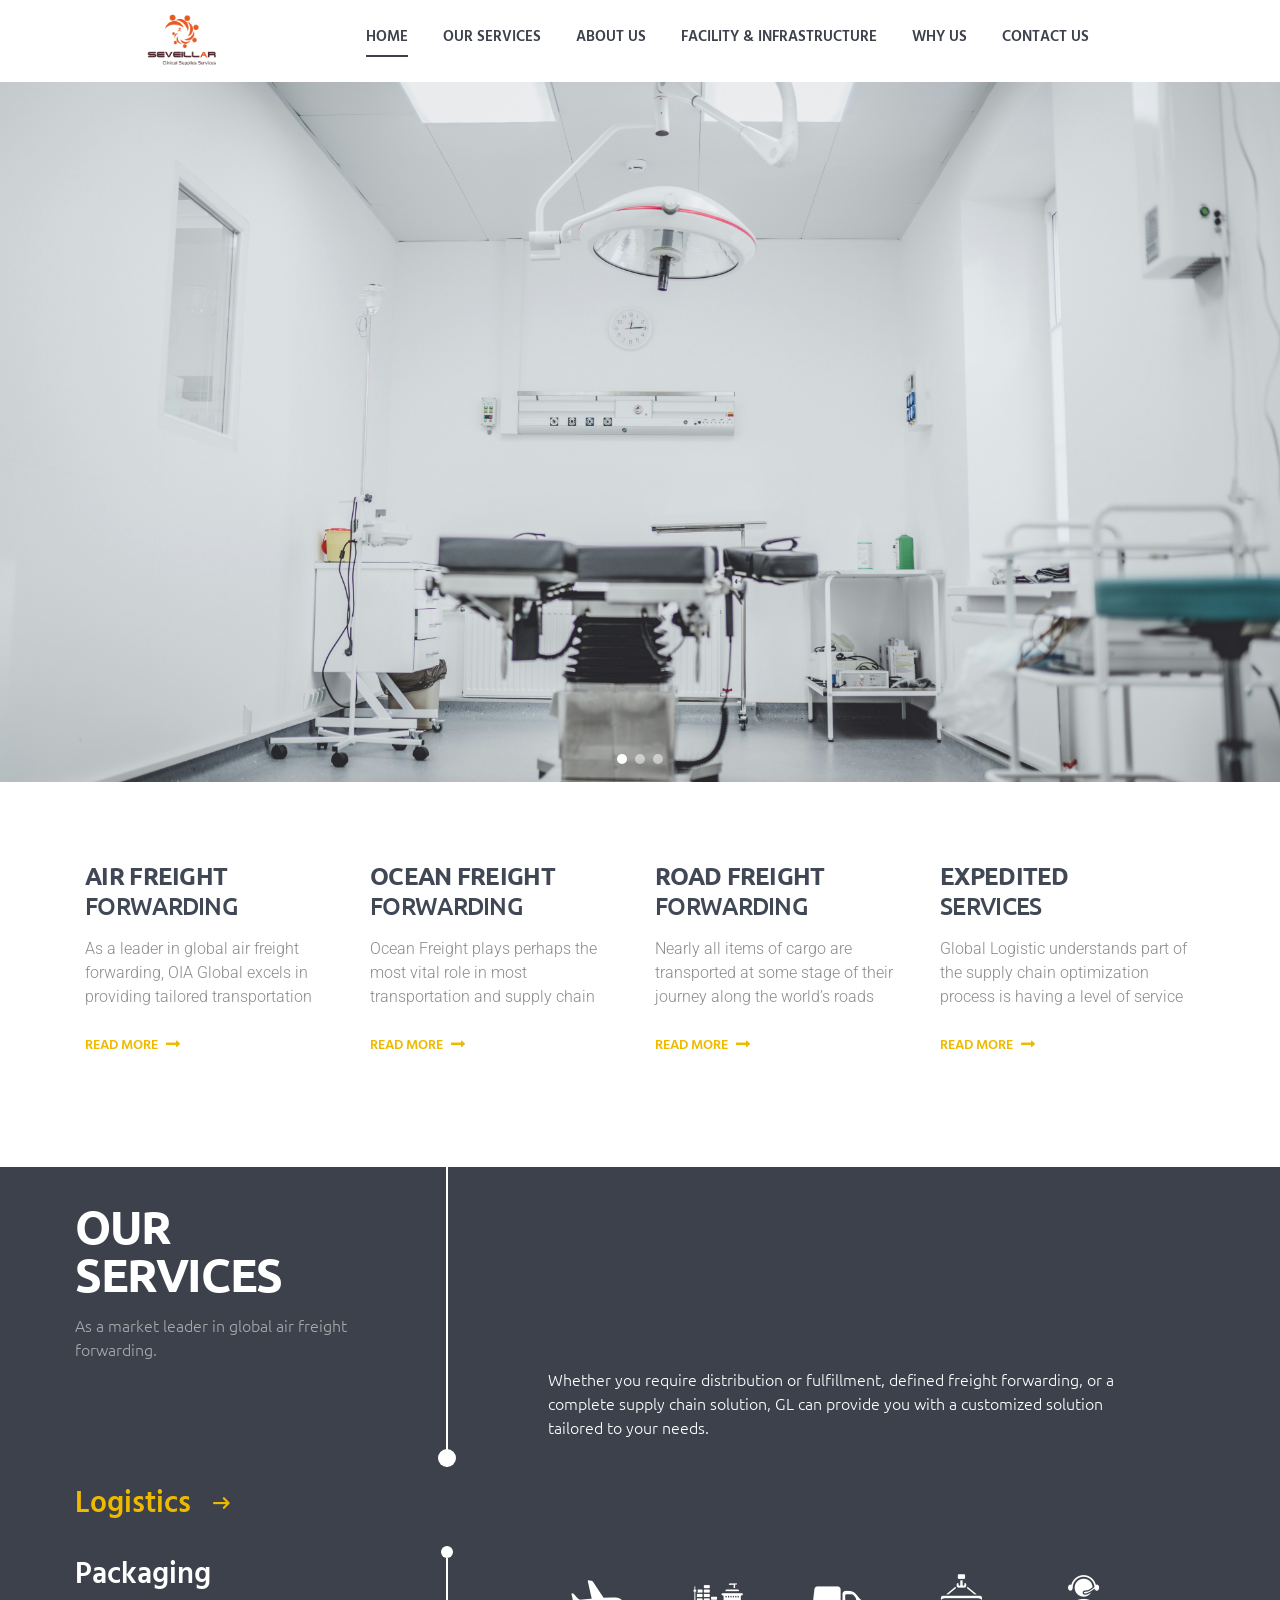
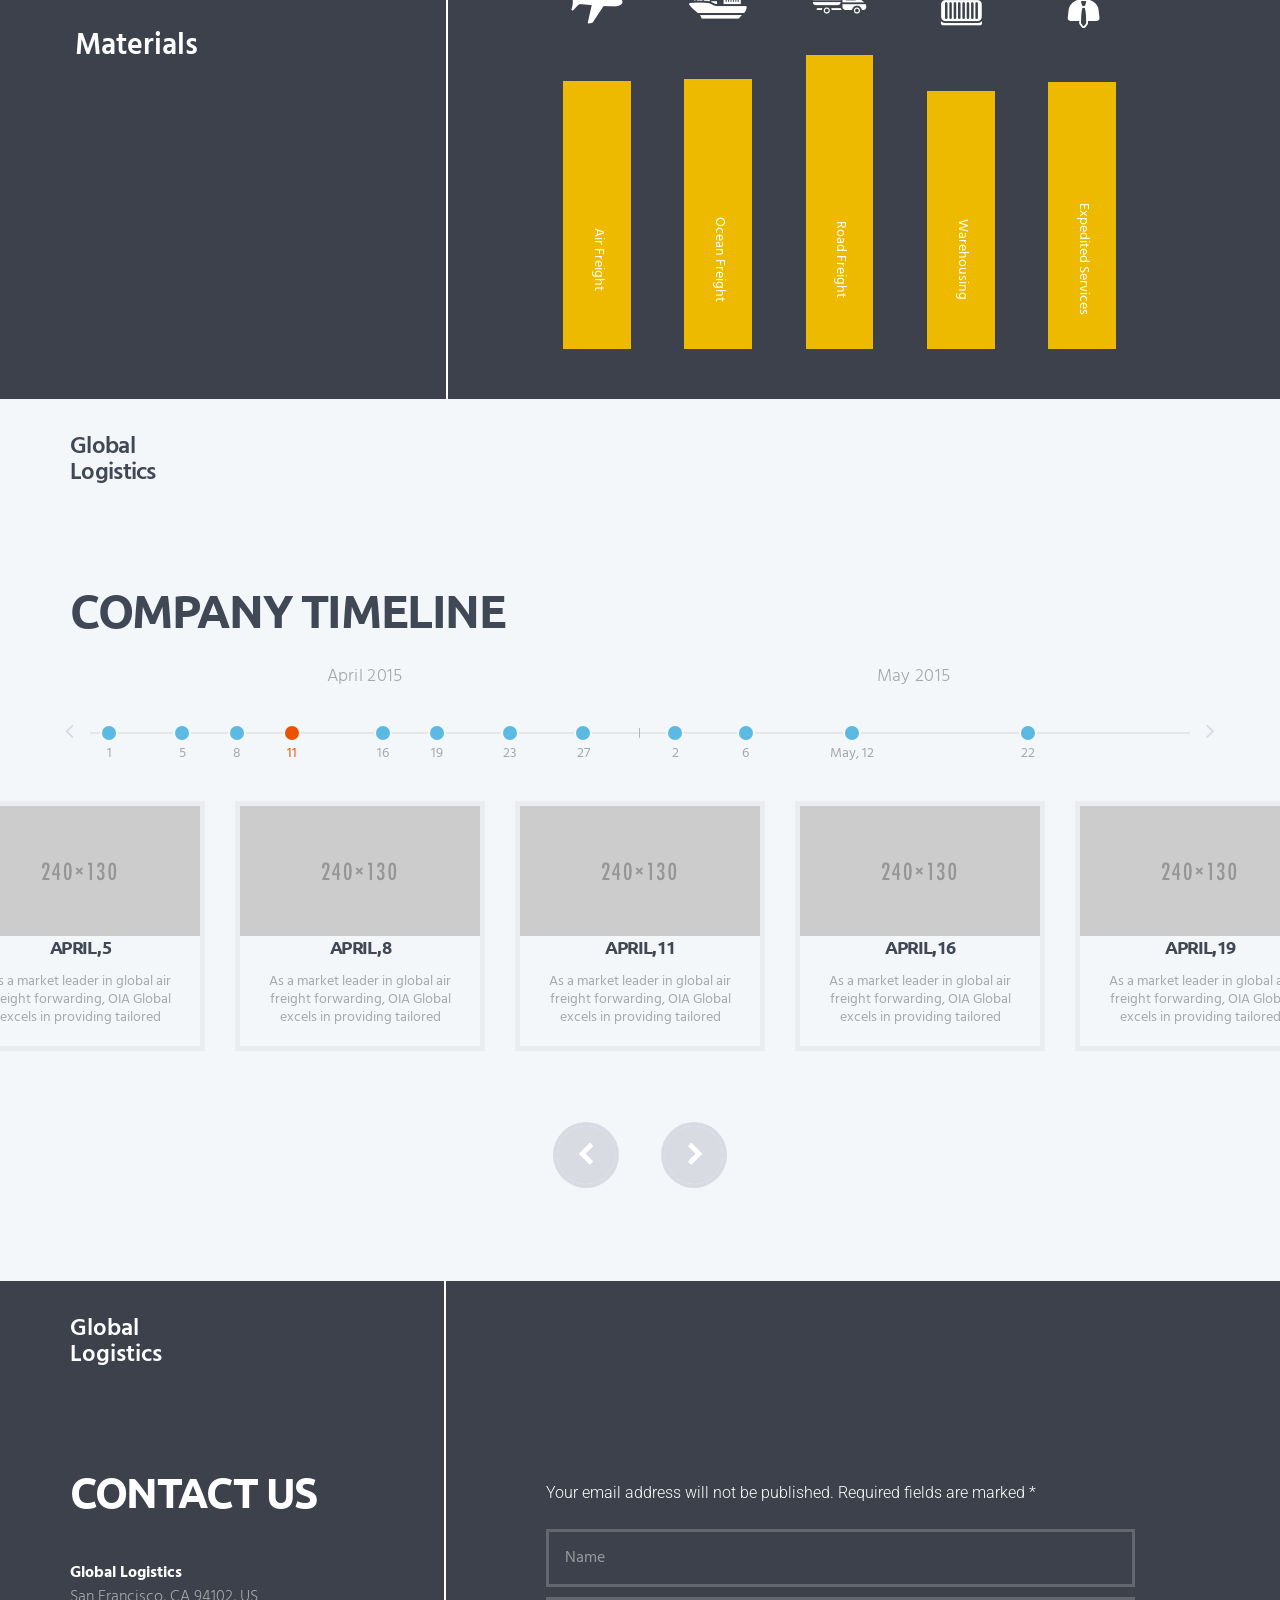
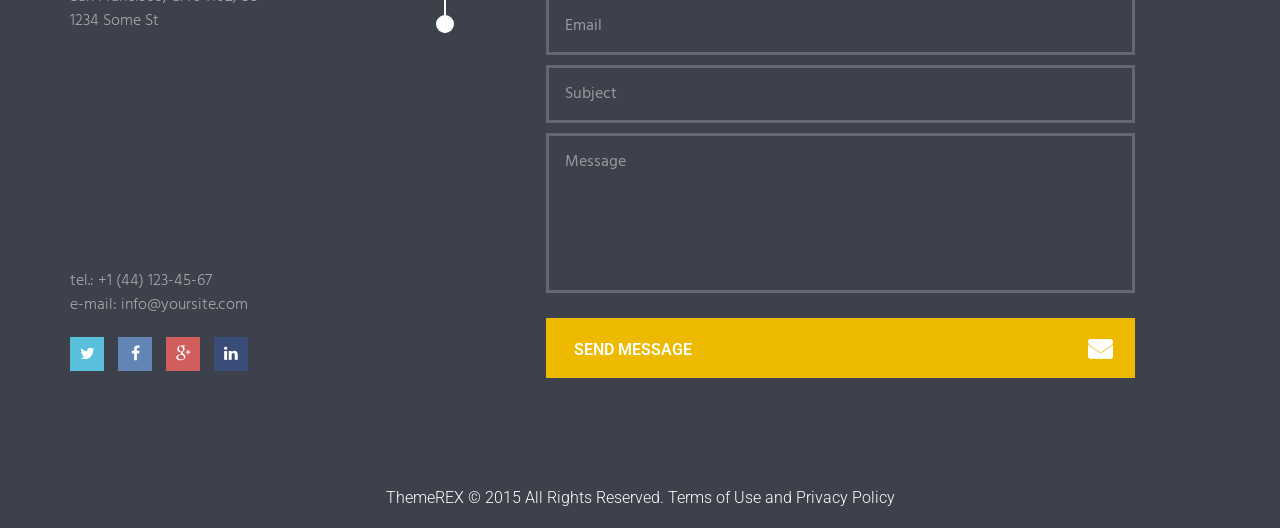
==== commit c180c0a6: "changes in facility and infrastructure" ====
--- a/global-logistics-2023-11-27-05-33-15-utc/globallogistics-html_v1.1/index.html
+++ b/global-logistics-2023-11-27-05-33-15-utc/globallogistics-html_v1.1/index.html
@@ -161,7 +161,6 @@
                                                         <div class="sc_tabs_wrap_first">
                                                             <div class="sc_tabs_wrap">
                                                                 <div class="sc_tabs_top">
-                                                                    <h4 class="subtitle">Global<br>Logistics</h4>
                                                                     <h2 class="title">our<br>services</h2>
                                                                     <div class="description">As a market leader in global air freight forwarding.</div>
                                                                 </div>
--- a/global-logistics-2023-11-27-05-33-15-utc/globallogistics-html_v1.1/css/custom-style.css
+++ b/global-logistics-2023-11-27-05-33-15-utc/globallogistics-html_v1.1/css/custom-style.css
@@ -208,9 +208,12 @@
 
 /* Logo image */
 .menu_main_wrap .logo img {
-    max-height: 300px !important;
+    max-height: 60px !important;
     width: auto !important;
-    display: block;
+    display: block !important;
+
+    transform: scale(1.35) !important;
+    transform-origin: center center !important;
 }
 
 /* Navigation area */
@@ -239,12 +242,19 @@
 /* Actual nav links */
 .menu_main_wrap .menu_main > li > a {
     height: 78px !important;
+
     display: flex !important;
     align-items: center !important;
     justify-content: center !important;
-    padding: 0 18px !important;
-    line-height: normal !important;
+
+    padding: 2px 18px 0 18px !important;
+
+    line-height: 78px !important;
+
     margin: 0 !important;
+
+    position: relative !important;
+    top: 1px !important;
 }
 
 /* Remove hidden spacing from theme */
@@ -405,3 +415,7 @@
 
 }
 
+/* Shift navbar content slightly to right */
+.menu_main_wrap .container {
+    padding-left: 100px !important;
+}
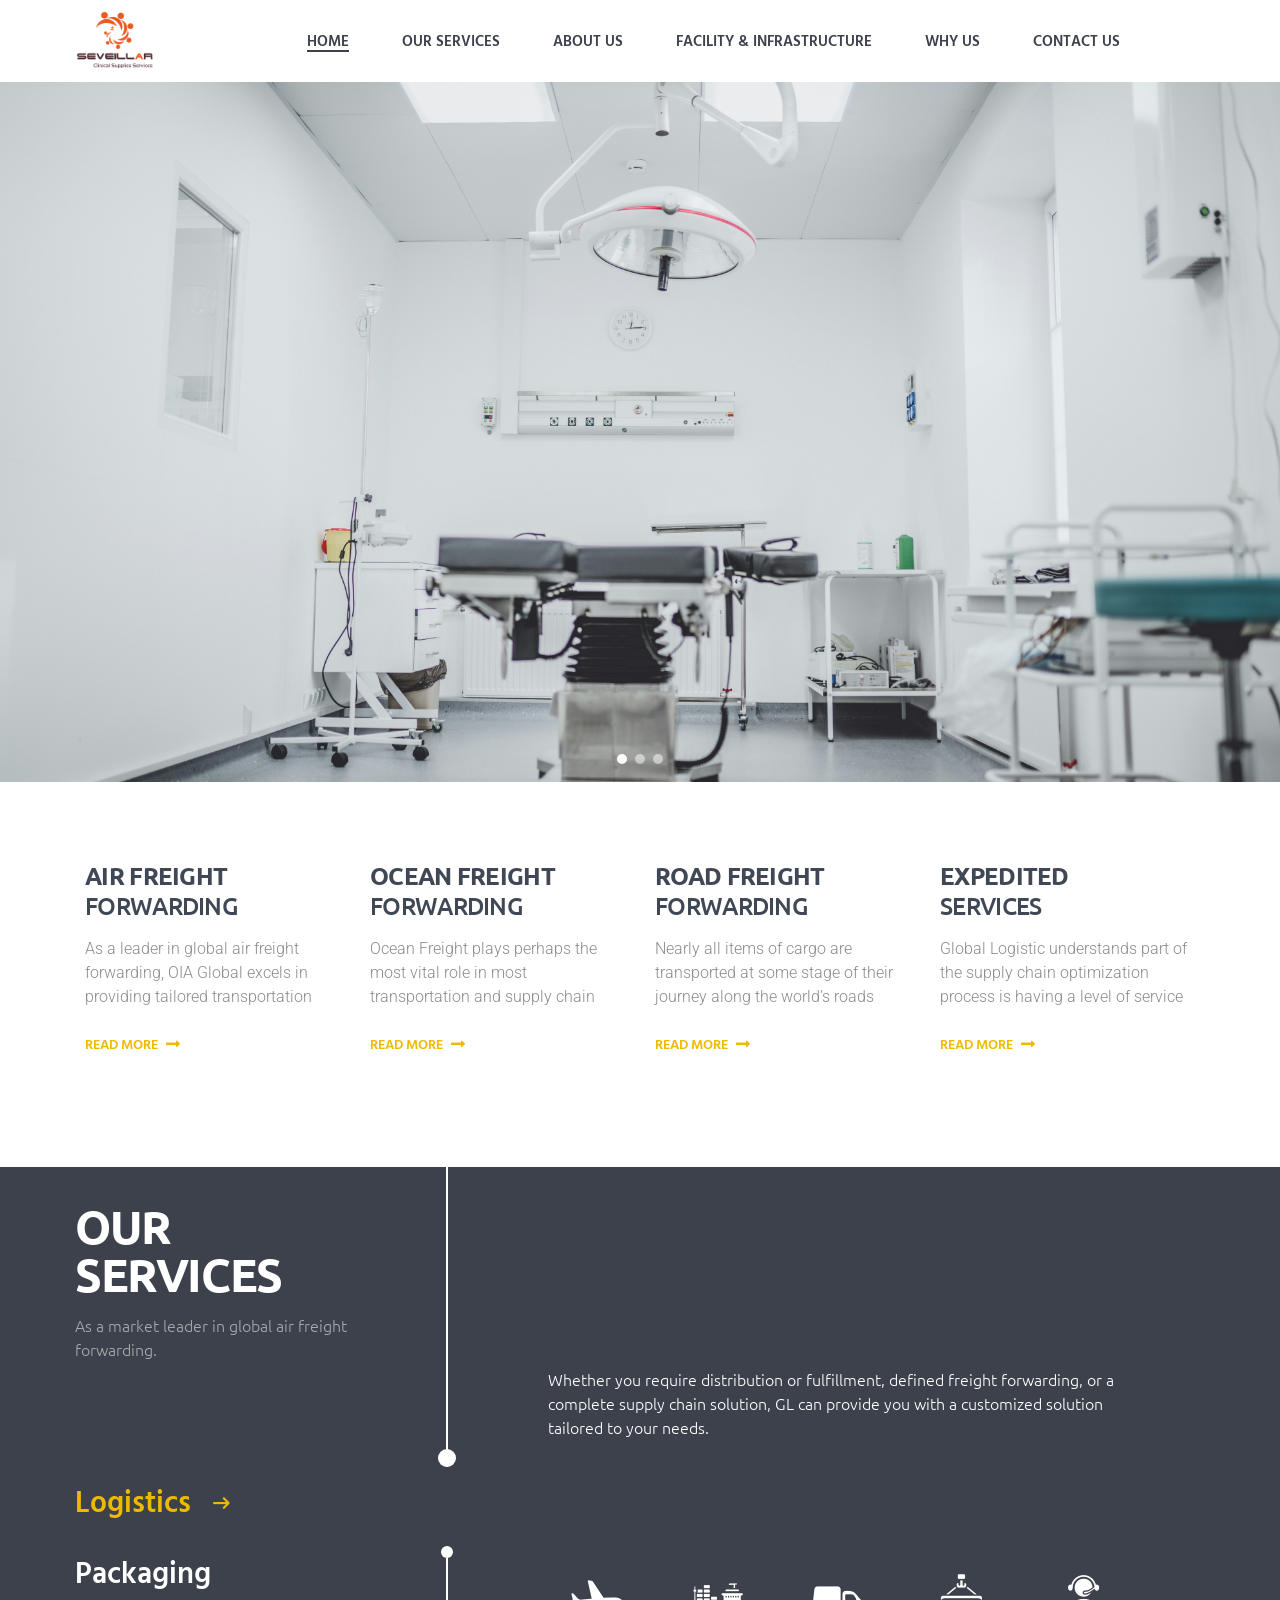
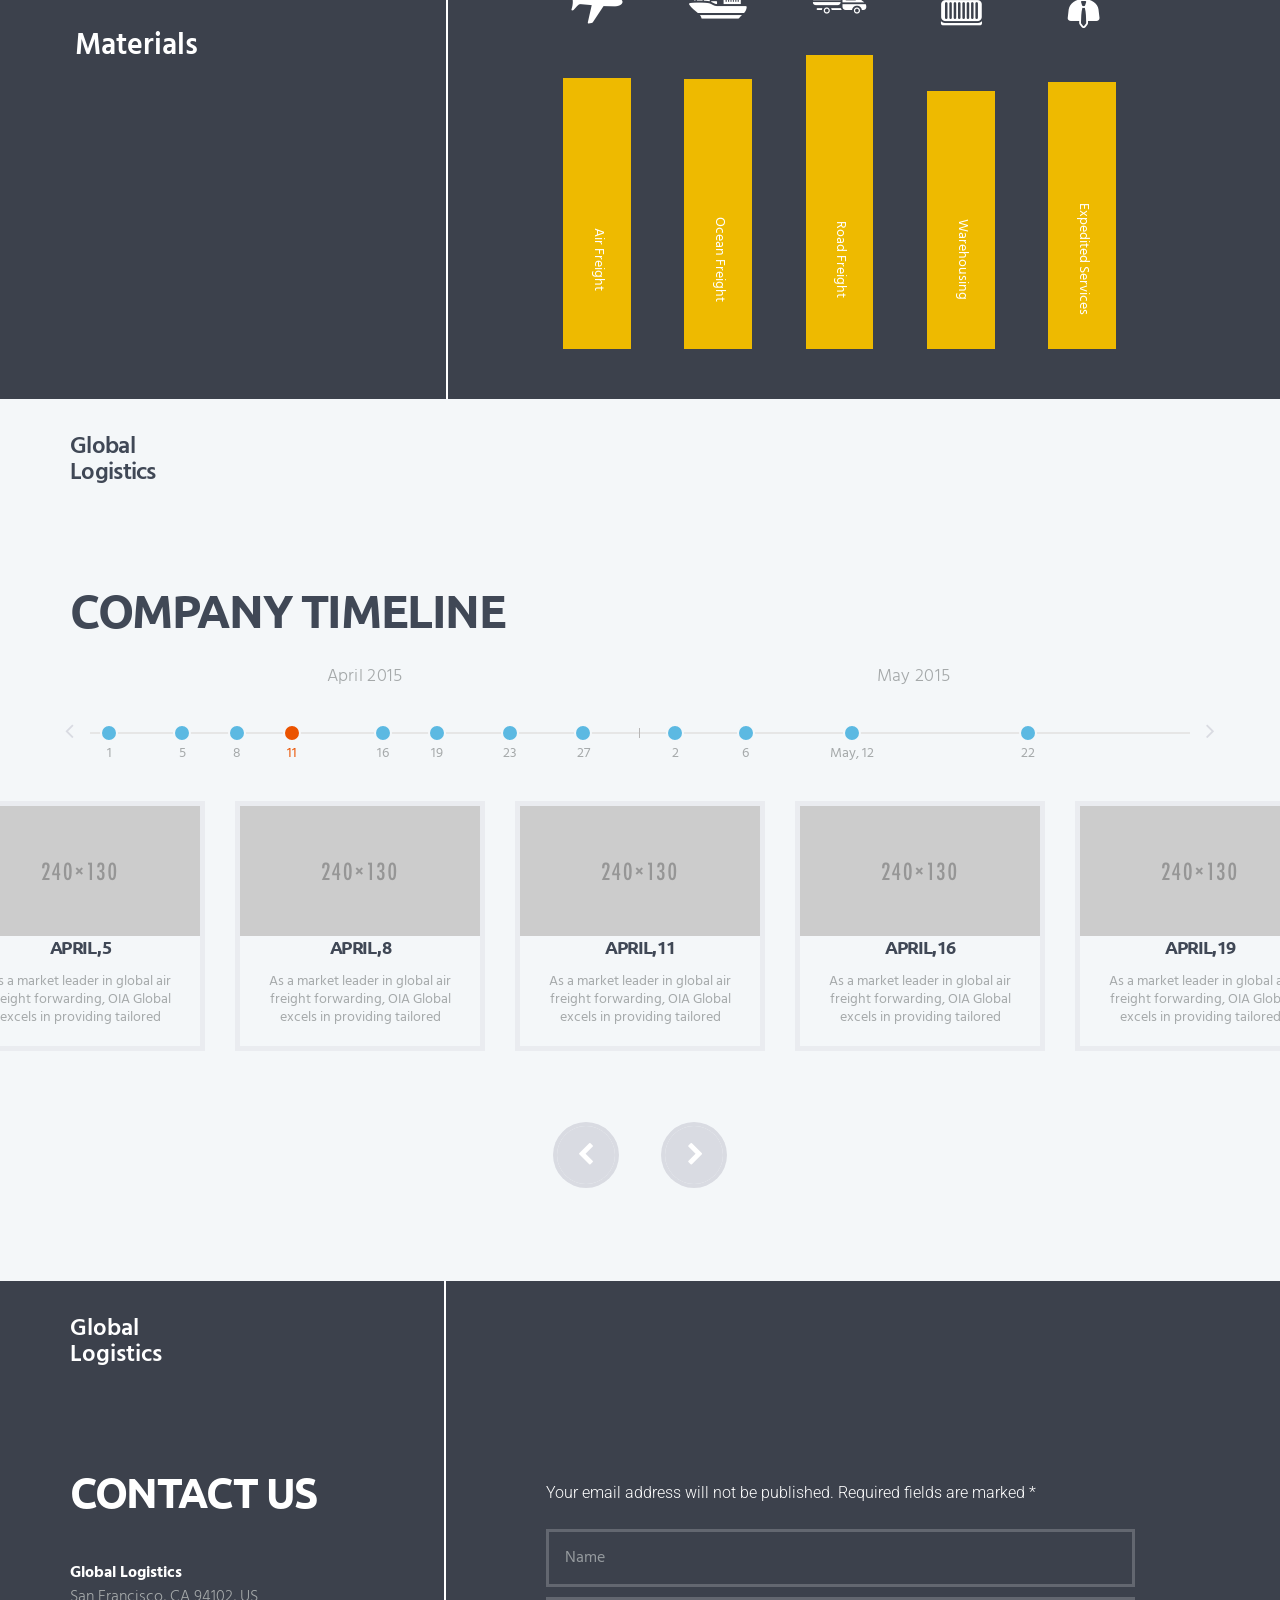
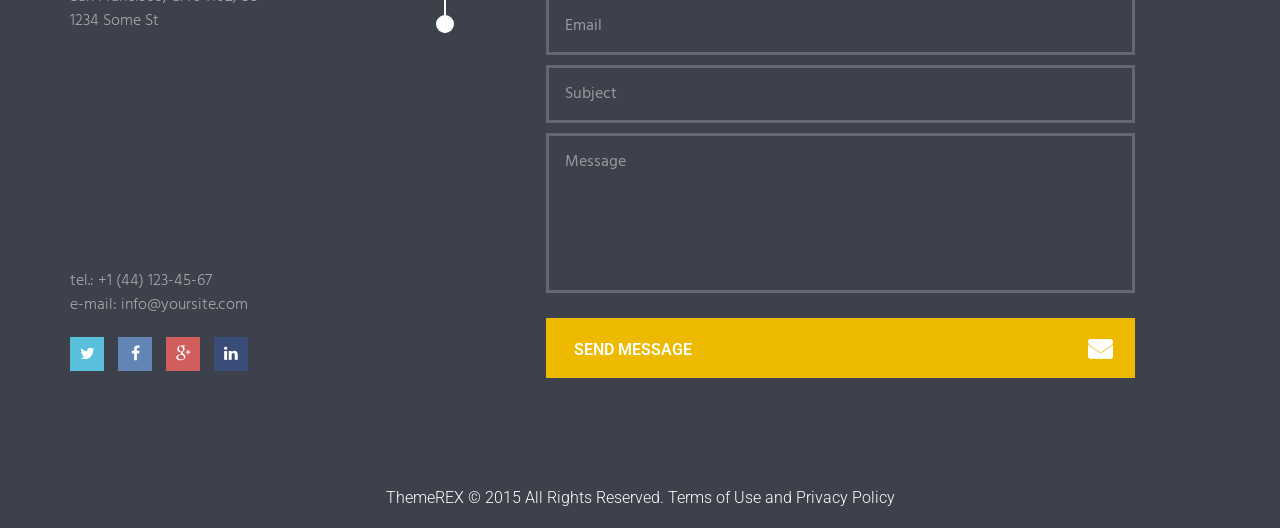
==== commit 606164b1: "created differnt different css file for each page" ====
--- a/global-logistics-2023-11-27-05-33-15-utc/globallogistics-html_v1.1/index.html
+++ b/global-logistics-2023-11-27-05-33-15-utc/globallogistics-html_v1.1/index.html
@@ -15,7 +15,19 @@
     <link rel="stylesheet" id="rs-settings-css" href="js/vendor/revslider/css/settings.css" type="text/css" media="all">
     <link rel="stylesheet" id="fontello-style-css" href="css/fontello.css" type="text/css" media="all">
     <link rel="stylesheet" id="main-style-css" href="css/main_style.css" type="text/css" media="all">
-    <link rel="stylesheet" id="custom-style-css" href="css/custom-style.css" type="text/css" media="all">
+<link rel="stylesheet" id="global-css" href="css/custom/global.css" type="text/css" media="all">
+
+<link rel="stylesheet" id="navbar-css" href="css/custom/navbar.css" type="text/css" media="all">
+
+<link rel="stylesheet" id="footer-css" href="css/custom/footer.css" type="text/css" media="all">
+
+<link rel="stylesheet" id="home-css" href="css/custom/home.css" type="text/css" media="all">
+
+<link rel="stylesheet" id="services-css" href="css/custom/services.css" type="text/css" media="all">
+
+<link rel="stylesheet" id="contact-css" href="css/custom/contact.css" type="text/css" media="all">
+
+<link rel="stylesheet" id="responsive-custom-css" href="css/custom/responsive-custom.css" type="text/css" media="all">
     <style id="custom-style-inline-css" type="text/css"></style>
     <link rel="stylesheet" id="responsive-style-css" href="css/responsive.css" type="text/css" media="all">
     <style>
--- a/global-logistics-2023-11-27-05-33-15-utc/globallogistics-html_v1.1/css/custom/global.css
+++ b/global-logistics-2023-11-27-05-33-15-utc/globallogistics-html_v1.1/css/custom/global.css
@@ -0,0 +1,66 @@
+
+/* =========================================
+   UNIVERSAL PAGE BANNER
+========================================= */
+
+.page_banner {
+    position: relative;
+    width: 100%;
+    height: 340px;
+    background: url('../images/slider/hero-banner2.png') center center/cover no-repeat;
+    display: flex;
+    align-items: center;
+    margin-top: 0;
+}
+
+.page_banner_overlay {
+    width: 100%;
+    height: 100%;
+    background: rgba(15, 25, 40, 0.65);
+    display: flex;
+    align-items: center;
+}
+
+.page_banner .container {
+    position: relative;
+    z-index: 2;
+}
+
+.page_banner h1 {
+    color: #ffffff;
+    font-size: 52px;
+    font-weight: 700;
+    margin-bottom: 12px;
+    letter-spacing: -1px;
+}
+
+.page_banner .breadcrumbs {
+    color: rgba(255,255,255,0.85);
+    font-size: 14px;
+}
+
+.page_banner .breadcrumbs a {
+    color: #ffffff;
+    text-decoration: none;
+}
+
+.page_banner .breadcrumbs span {
+    margin: 0 8px;
+}
+
+@media (max-width: 768px) {
+
+    .page_banner {
+        height: 240px;
+    }
+
+    .page_banner h1 {
+        font-size: 34px;
+    }
+
+}
+
+/* Shift navbar content slightly to right */
+.menu_main_wrap .container {
+    padding-left: 100px !important;
+}
--- a/global-logistics-2023-11-27-05-33-15-utc/globallogistics-html_v1.1/css/custom/navbar.css
+++ b/global-logistics-2023-11-27-05-33-15-utc/globallogistics-html_v1.1/css/custom/navbar.css
@@ -0,0 +1,140 @@
+/* Prevent navbar flicker/layout shift */
+#navbar {
+    min-height: 82px;
+    width: 100%;
+}
+
+/* ===== COMPACT CENTERED NAVBAR FIX ===== */
+
+/* Main navbar container */
+.menu_main_wrap {
+    min-height: 78px !important;
+    height: 78px !important;
+    display: flex !important;
+    align-items: center !important;
+    padding: 0 !important;
+}
+
+/* Inner wrapper */
+.menu_main_wrap .content_wrap,
+.menu_main_wrap .columns_wrap {
+    height: 100% !important;
+    display: flex !important;
+    align-items: center !important;
+}
+
+/* Logo */
+.menu_main_wrap .logo {
+    margin: 0 !important;
+    height: 100% !important;
+    display: flex !important;
+    align-items: center !important;
+}
+
+/* Logo image */
+.menu_main_wrap .logo img {
+    height: 60px !important;
+    width: auto !important;
+    width: auto !important;
+    display: block !important;
+
+    transform: scale(1.35) !important;
+    transform-origin: center center !important;
+}
+
+/* Navigation area */
+.menu_main_wrap .menu_main_nav_area {
+    height: 100% !important;
+    display: flex !important;
+    align-items: center !important;
+}
+
+/* Main menu UL */
+.menu_main_wrap .menu_main_nav > li {
+    height: 78px !important;
+
+    display: flex !important;
+    align-items: center !important;
+    justify-content: center !important;
+}
+
+
+
+/* Actual nav links */
+.menu_main_wrap .menu_main_nav > li > a {
+
+    display: flex !important;
+    align-items: center !important;
+    justify-content: center !important;
+
+    height: auto !important;
+
+    padding: 0 !important;
+
+    line-height: 1 !important;
+
+    margin: 0 !important;
+
+    position: relative !important;
+
+    top: 2px !important;
+}
+
+/* Proper UL alignment */
+.menu_main_wrap .menu_main_nav {
+    height: 78px !important;
+
+    display: flex !important;
+    align-items: center !important;
+
+    margin: 0 !important;
+    padding: 0 !important;
+}
+
+/* Remove hidden spacing from theme */
+.menu_main_wrap .menu_main > li > a::before,
+.menu_main_wrap .menu_main > li > a::after {
+    display: none !important;
+}
+
+/* Navbar horizontal layout */
+.menu_main_wrap .container {
+
+    display: flex !important;
+    align-items: center !important;
+    justify-content: space-between !important;
+
+    height: 78px !important;
+
+    padding-left: 30px !important;
+    padding-right: 30px !important;
+}
+
+/* Prevent logo collapse */
+.menu_main_wrap .logo {
+    flex: 0 0 auto !important;
+}
+
+/* Navigation takes remaining space */
+.menu_main_wrap .menu_main {
+    flex: 1 1 auto !important;
+
+    display: flex !important;
+    justify-content: center !important;
+}
+
+/* Prevent nav text from wrapping */
+.menu_main_wrap .menu_main_nav > li > a {
+    white-space: nowrap !important;
+}
+
+/* Proper spacing between nav items */
+.menu_main_wrap .menu_main_nav {
+    gap: 18px !important;
+}
+
+/* Remove fixed widths from theme */
+.menu_main_wrap .menu_main_nav > li {
+    width: auto !important;
+    min-width: auto !important;
+}
--- a/global-logistics-2023-11-27-05-33-15-utc/globallogistics-html_v1.1/css/custom/home.css
+++ b/global-logistics-2023-11-27-05-33-15-utc/globallogistics-html_v1.1/css/custom/home.css
@@ -0,0 +1,141 @@
+/* ===== HERO SLIDER - Pure CSS, no Revolution Slider ===== */
+.hero_slider_section {
+    width: 100%;
+    overflow: hidden;
+    position: relative;
+    margin-top: 0;
+}
+
+.hero_slider {
+    position: relative;
+    width: 100%;
+    height: 80vh;
+    min-height: 400px;
+    max-height: 700px;
+    background: #000;
+}
+
+.hero_slide {
+    position: absolute;
+    top: 0; left: 0;
+    width: 100%;
+    height: 100%;
+    opacity: 0;
+    transition: opacity 0.8s ease-in-out;
+    pointer-events: none;
+}
+
+.hero_slide.active {
+    opacity: 1;
+    pointer-events: auto;
+}
+
+.hero_slide img {
+    width: 100%;
+    height: 100%;
+    object-fit: cover;
+    object-position: center top;
+    display: block;
+    /* Kill any transform that could cause zoom */
+    transform: none !important;
+    animation: none !important;
+}
+
+/* Dot navigation */
+.hero_slider_dots {
+    position: absolute;
+    bottom: 18px;
+    left: 50%;
+    transform: translateX(-50%);
+    display: flex;
+    gap: 8px;
+    z-index: 10;
+}
+
+.hero_dot {
+    width: 10px;
+    height: 10px;
+    border-radius: 50%;
+    background: rgba(255,255,255,0.5);
+    cursor: pointer;
+    transition: background 0.3s;
+    display: inline-block;
+}
+
+.hero_dot.active {
+    background: #fff;
+}
+
+/* Mobile */
+@media (max-width: 768px) {
+    .hero_slider {
+        height: 50vw;
+        min-height: 220px;
+    }
+}
+
+/* ===== COMPANY PROMISE BANNER ===== */
+.promise_section {
+    width: 100%;
+    min-height: 440px;
+    background: url('images/slider/hero-banner2.png') center center / cover no-repeat;
+    position: relative;
+    display: flex;
+    align-items: center;
+    justify-content: center;
+}
+
+.promise_overlay {
+    position: absolute;
+    inset: 0;
+    background: rgba(15, 30, 50, 0.72);
+    display: flex;
+    align-items: center;
+    justify-content: center;
+    padding: 60px 20px;
+}
+
+.promise_content {
+    max-width: 700px;
+    text-align: center;
+}
+
+.promise_eyebrow {
+    font-size: 12px;
+    font-weight: 600;
+    letter-spacing: 3px;
+    text-transform: uppercase;
+    color: #e8841a;
+    margin-bottom: 14px;
+}
+
+.promise_title {
+    font-size: 36px;
+    font-weight: 700;
+    color: #ffffff;
+    margin: 0 0 18px 0;
+    line-height: 1.2;
+}
+
+.promise_divider {
+    width: 50px;
+    height: 3px;
+    background: #e8841a;
+    margin: 0 auto 22px auto;
+}
+
+.promise_text {
+    font-size: 16px;
+    line-height: 1.8;
+    color: rgba(255, 255, 255, 0.85);
+    margin: 0;
+}
+
+@media (max-width: 768px) {
+    .promise_title {
+        font-size: 26px;
+    }
+    .promise_section {
+        min-height: 260px;
+    }
+}
--- a/global-logistics-2023-11-27-05-33-15-utc/globallogistics-html_v1.1/css/custom/contact.css
+++ b/global-logistics-2023-11-27-05-33-15-utc/globallogistics-html_v1.1/css/custom/contact.css
@@ -0,0 +1,24 @@
+/* ===== CONTACT MAP ===== */
+
+.contact_map_wrapper {
+    width: 100%;
+    overflow: hidden;
+    position: relative;
+}
+
+.contact_map_wrapper iframe {
+    width: 100%;
+    height: 520px;
+    border: 0;
+    display: block;
+    filter: grayscale(15%);
+}
+
+/* Mobile */
+@media (max-width: 768px) {
+
+    .contact_map_wrapper iframe {
+        height: 350px;
+    }
+
+}
--- a/global-logistics-2023-11-27-05-33-15-utc/globallogistics-html_v1.1/css/custom/responsive-custom.css
+++ b/global-logistics-2023-11-27-05-33-15-utc/globallogistics-html_v1.1/css/custom/responsive-custom.css
@@ -0,0 +1,99 @@
+/* CSS-file with custom styles - don't delete this comment */
+/* Fix for skill bars: ensure labels are centered and text doesn't overflow */
+.sc_skills_vertical .sc_skills_item {
+    text-align: center;
+}
+
+.sc_skills_vertical .sc_skills_info {
+    text-align: center;
+    padding: 0 5px;
+}
+
+.sc_skills_vertical .sc_skills_label {
+    font-size: 14px;
+    line-height: 1.3;
+    word-break: break-word;
+    display: block;
+    text-align: center;
+    white-space: normal;
+}
+
+/* Adjust column width for better text fit on smaller screens */
+@media (max-width: 767px) {
+    .sc_skills_columns_5 .sc_skills_column {
+        width: 50% !important;
+        margin-bottom: 20px;
+    }
+}
+
+@media (max-width: 480px) {
+    .sc_skills_columns_5 .sc_skills_column {
+        width: 100% !important;
+    }
+}
+
+/* Ensure consistent height for skill items */
+.sc_skills_vertical .sc_skills_item {
+    min-height: 180px;
+    display: flex;
+    flex-direction: column;
+    justify-content: space-between;
+}
+
+.sc_skills_vertical .sc_skills_total {
+    font-size: 28px;
+    font-weight: bold;
+}
+
+/* Team section centering fix */
+.justify-content-center {
+    display: flex !important;
+    justify-content: center !important;
+    flex-wrap: wrap;
+}
+
+/* Philosophy icons consistency */
+.sc_icon_shape_round {
+    display: inline-block;
+    width: 20px;
+    height: 20px;
+    line-height: 20px;
+    text-align: center;
+    border-radius: 50%;
+    background-color: #f5b81b;
+    margin-bottom: 20px;
+}
+
+.sc_icon_shape_round .sc_icon_icon {
+    font-size: 40px !important;
+    line-height: 80px !important;
+    color: #fff;
+}
+
+/* Ensure all column items have proper spacing */
+.sc_column_item {
+    margin-bottom: 30px;
+}
+
+/* Dark section text color fix */
+.dark_section .sc_title, 
+.dark_section p, 
+.dark_section h5 {
+    color: #fff;
+}
+
+/* Client logos scroll container fix */
+.sc_scroll_horizontal .sc_scroll_wrapper {
+    display: flex;
+    flex-wrap: nowrap;
+}
+
+.sc_scroll_slide .sc_image_wrap {
+    display: inline-block;
+    margin: 0 15px;
+}
+
+/* Preloader fix */
+.preloader {
+    display: none;
+}
